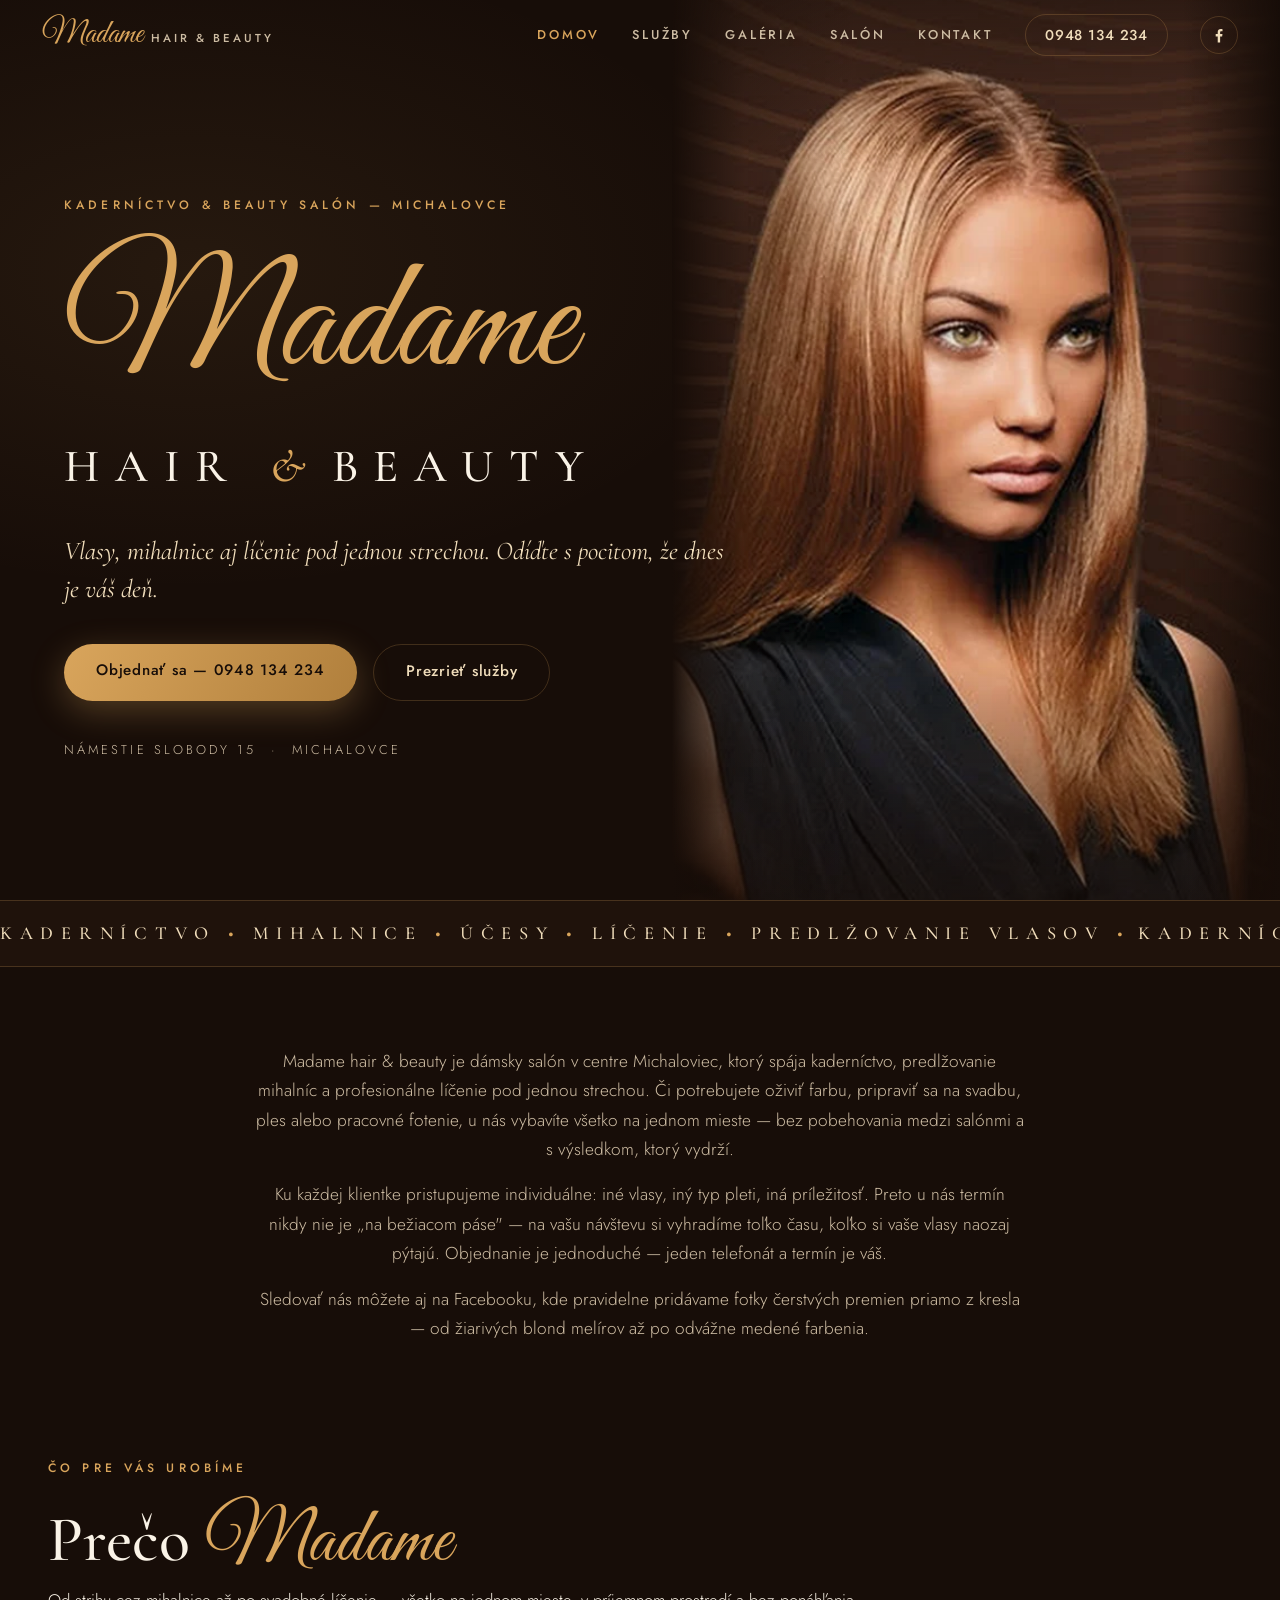
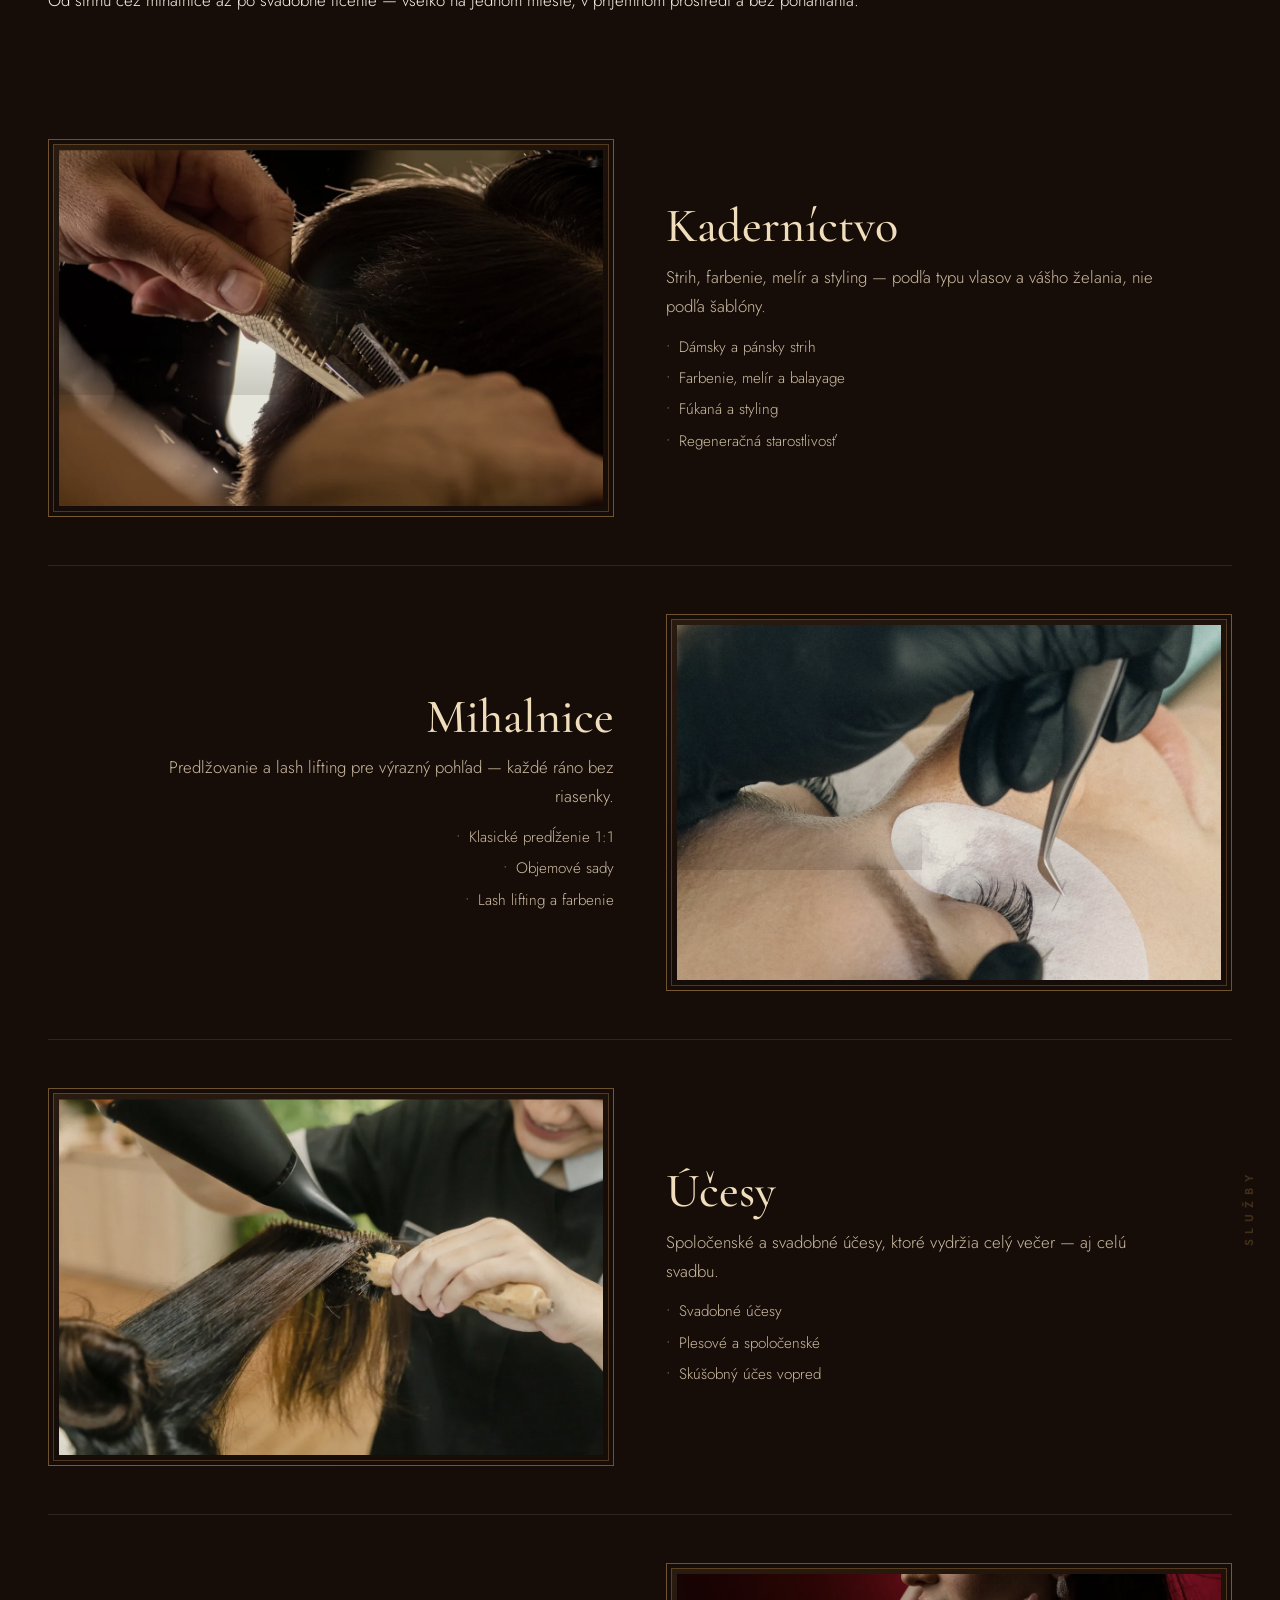
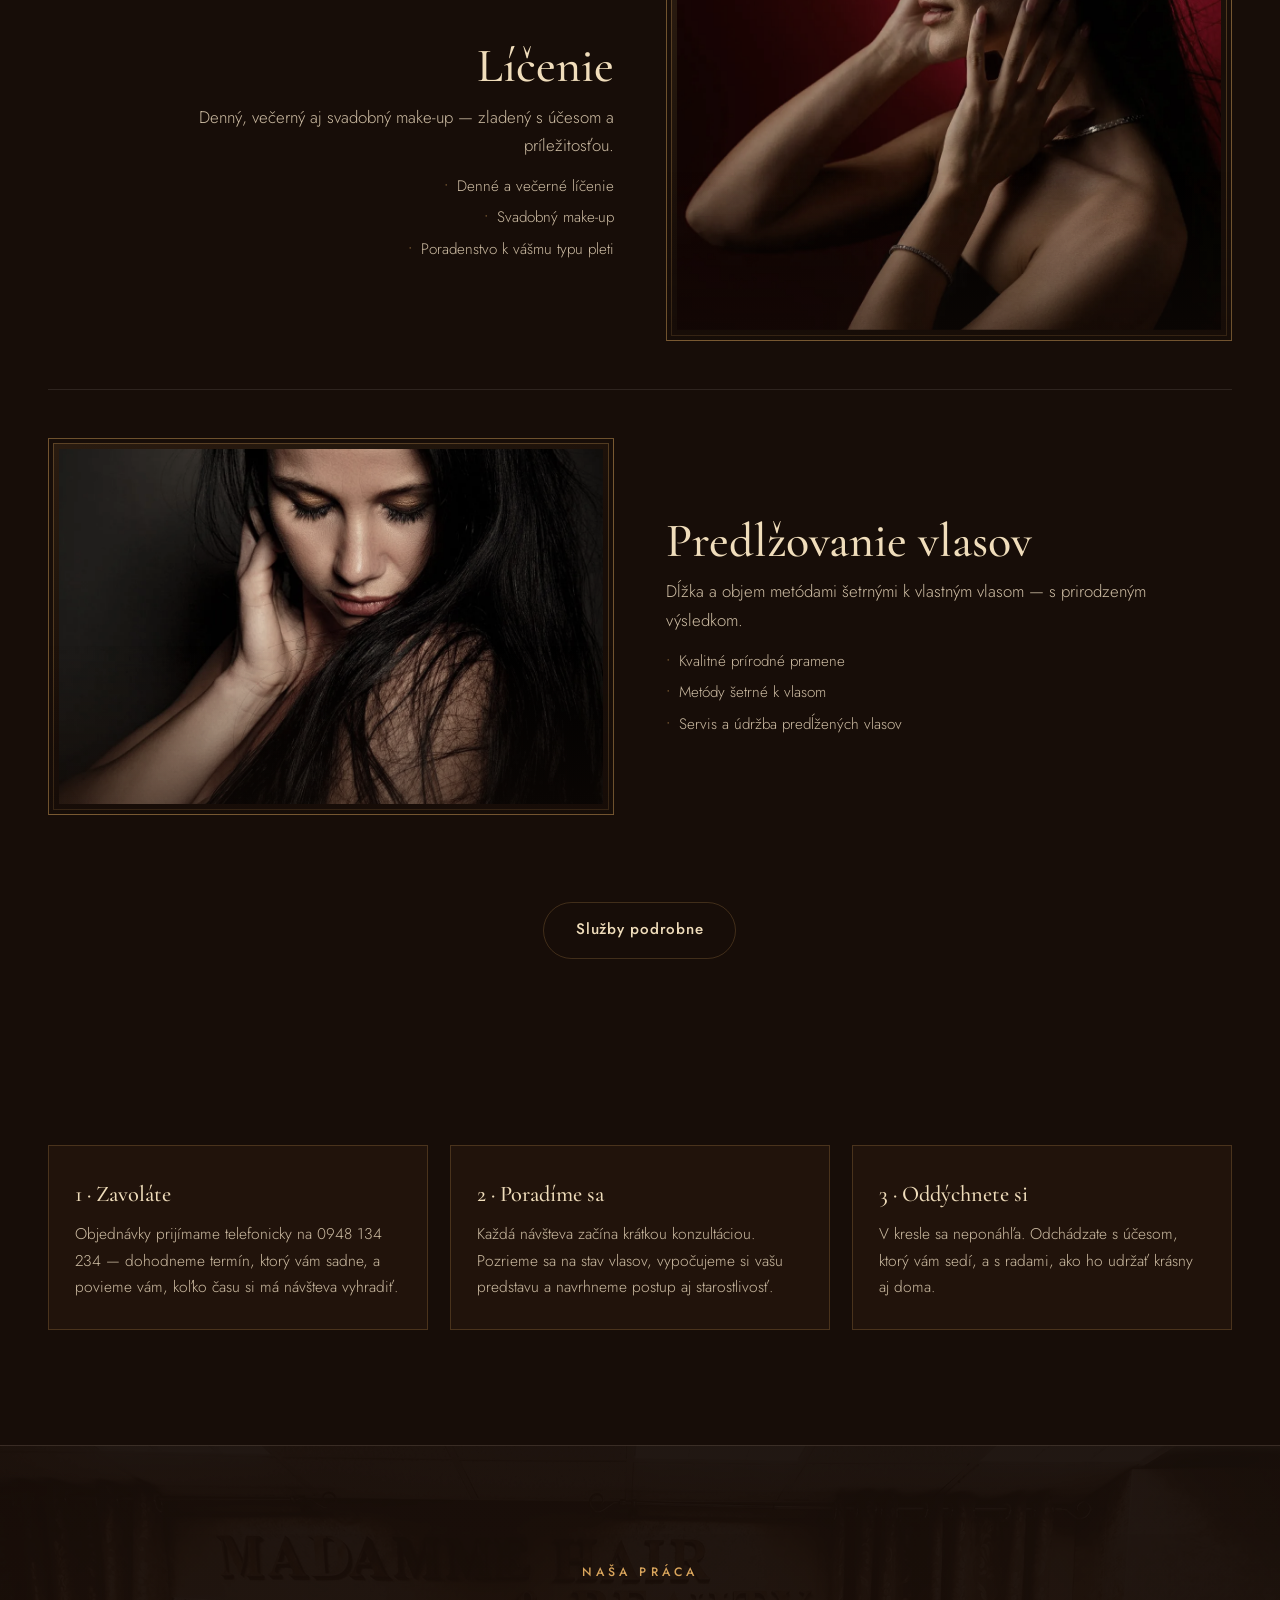
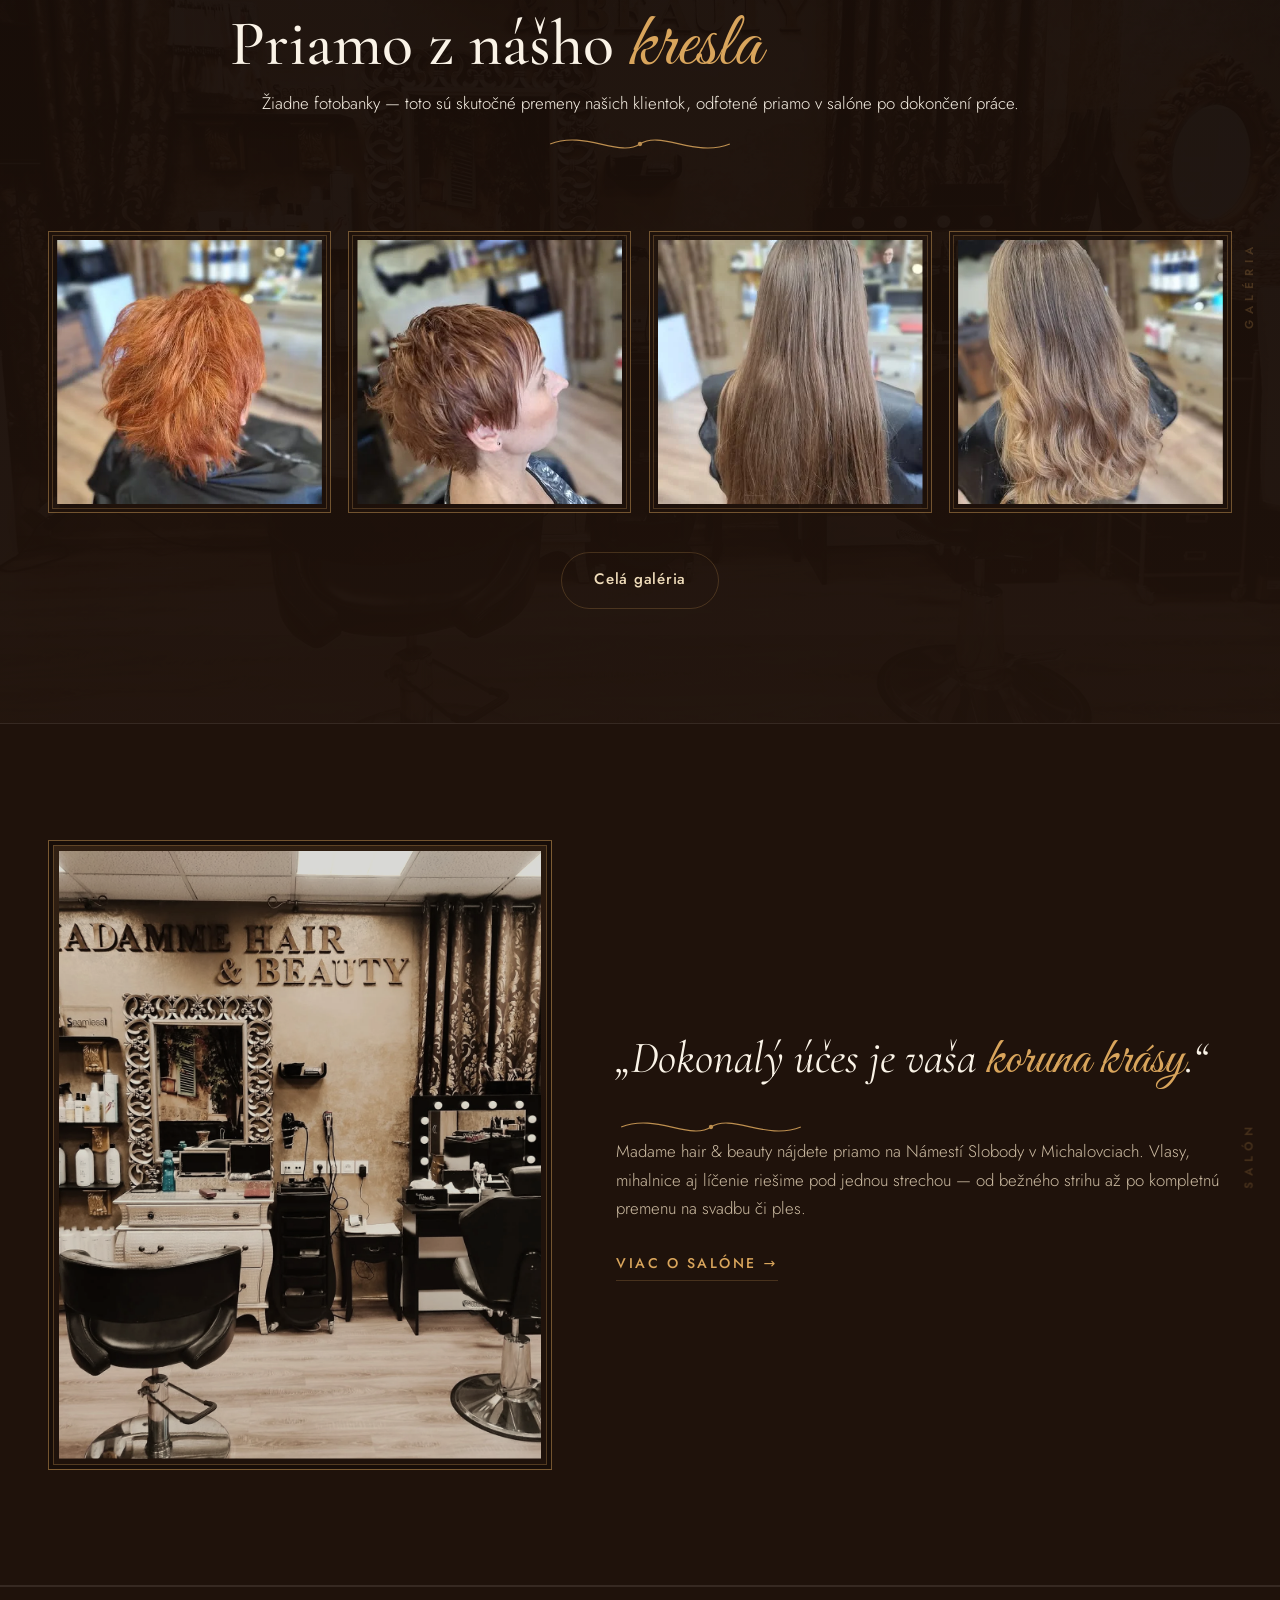
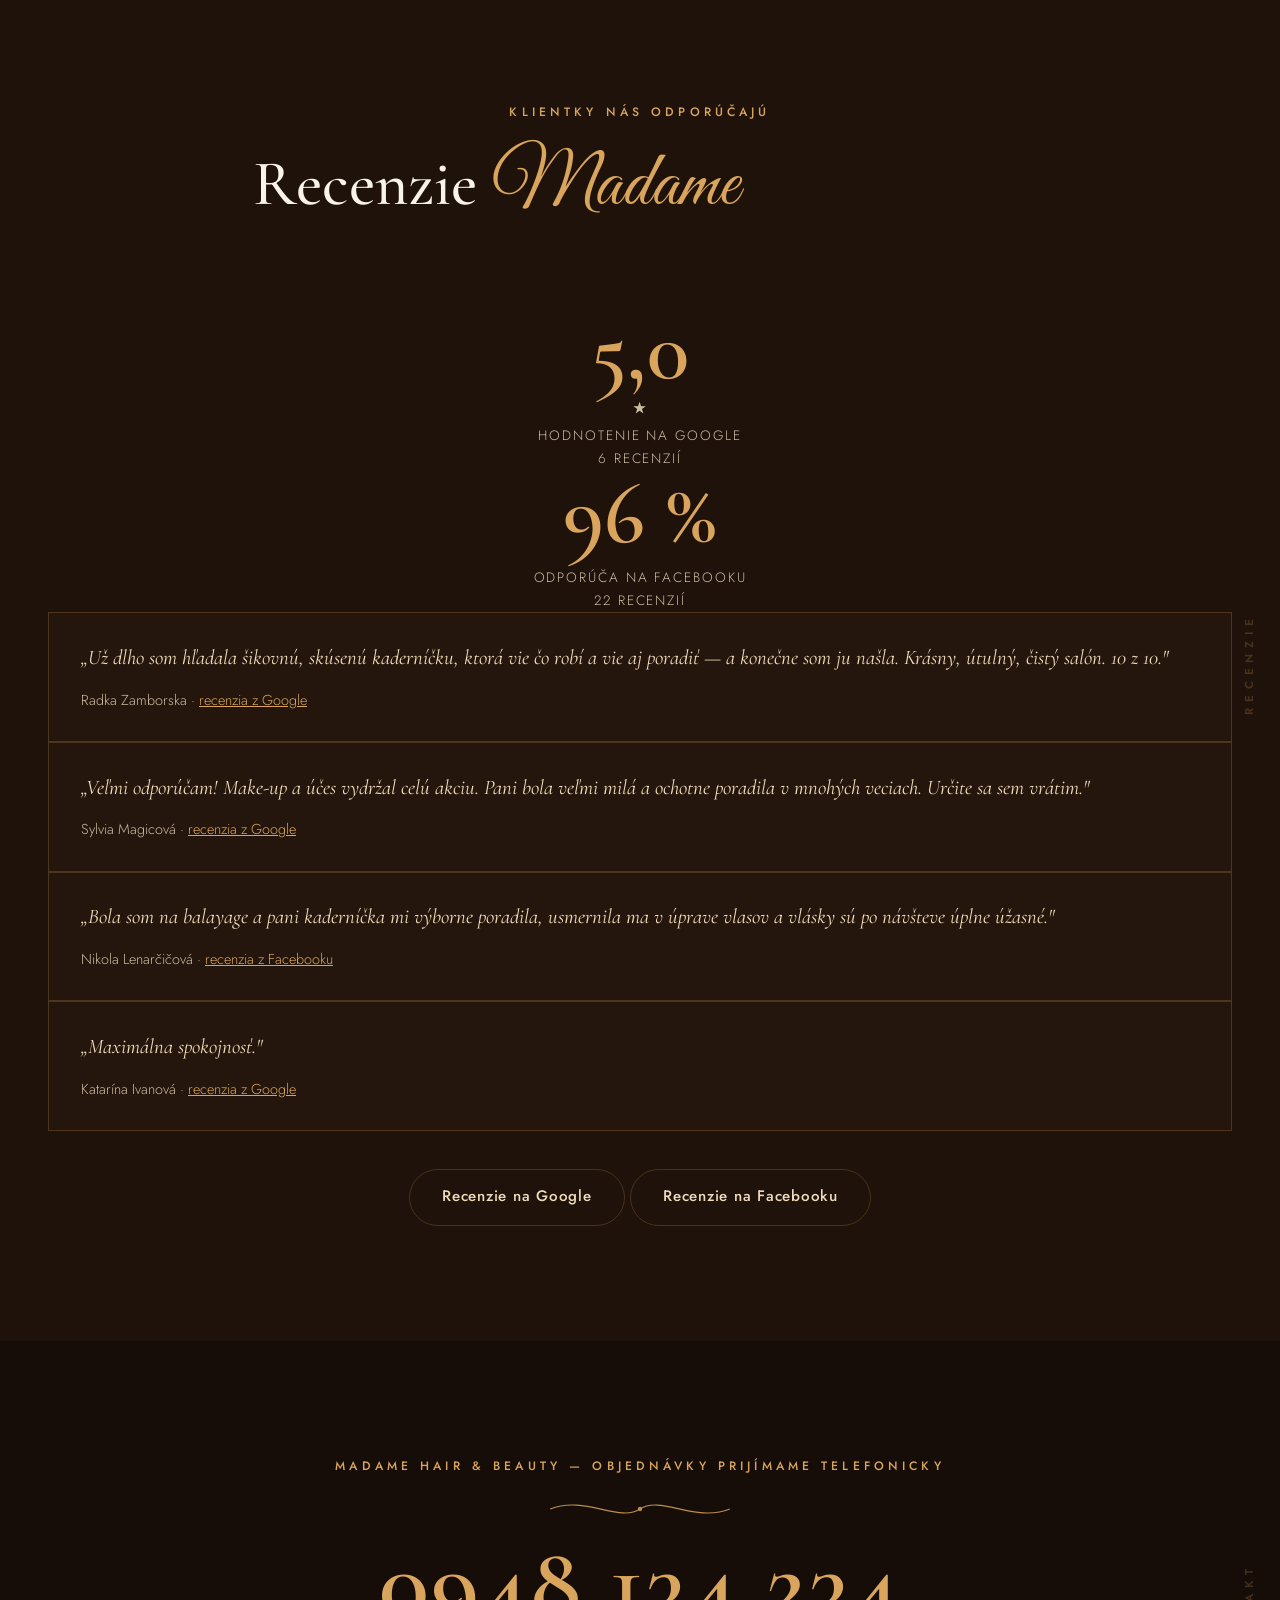
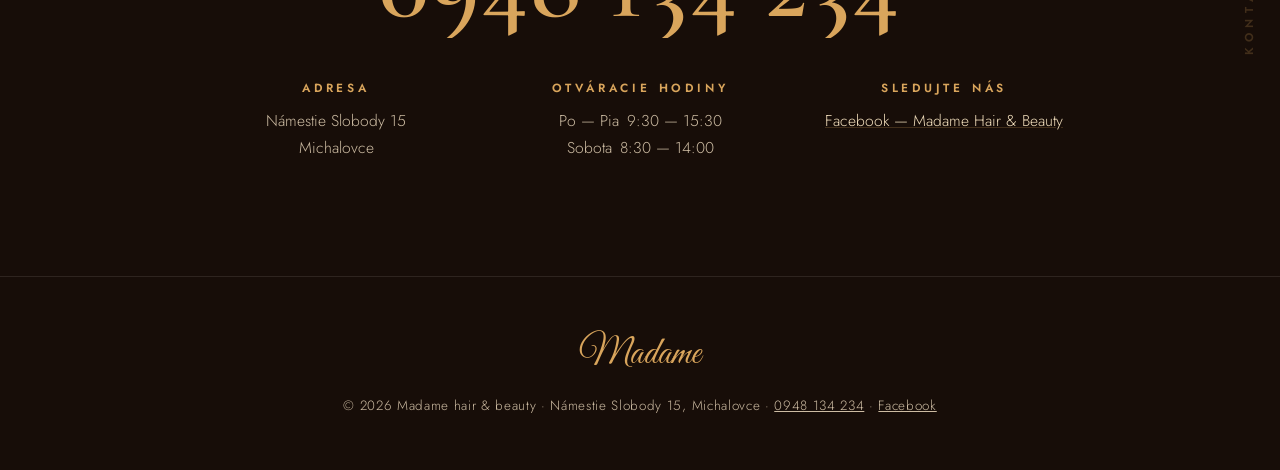
==== index.html @ 6b14a763 "v21: reálne hodiny z GBP (Po-Pia 9:30-15:30, So 8:30-14), Google recenzie 5,0★/6 + 4 citácie, geo+ha" ====
<!DOCTYPE html>
<html lang="sk">
<head>
<meta charset="UTF-8">
<meta name="viewport" content="width=device-width, initial-scale=1.0">
<title>Kaderníctvo Michalovce — Madame hair &amp; beauty | Námestie Slobody 15</title>
<meta name="description" content="Kaderníctvo Michalovce — Madame hair & beauty. Strih, farbenie, mihalnice, účesy, líčenie a predlžovanie vlasov v centre Michaloviec. Objednajte sa na 0948 134 234.">
<meta name="robots" content="index, follow">
<meta name="theme-color" content="#170d08">
<script>
window.dataLayer = window.dataLayer || [];
function gtag(){dataLayer.push(arguments);}
gtag('consent', 'default', {
  ad_storage: 'denied', ad_user_data: 'denied', ad_personalization: 'denied',
  analytics_storage: 'denied', functionality_storage: 'denied',
  personalization_storage: 'denied', security_storage: 'granted', wait_for_update: 500
});
</script>
<script>(function(w,d,s,l,i){w[l]=w[l]||[];w[l].push({'gtm.start':
new Date().getTime(),event:'gtm.js'});var f=d.getElementsByTagName(s)[0],
j=d.createElement(s),dl=l!='dataLayer'?'&l='+l:'';j.async=true;j.src=
'https://www.googletagmanager.com/gtm.js?id='+i+dl;f.parentNode.insertBefore(j,f);
})(window,document,'script','dataLayer','GTM-NZXLTB38');</script>
<link rel="canonical" href="https://kadernictvomichalovce.sk/">
<link rel="icon" type="image/svg+xml" href="favicon.svg">
<link rel="apple-touch-icon" sizes="180x180" href="apple-touch-icon.png">

<meta property="og:type" content="website">
<meta property="og:locale" content="sk_SK">
<meta property="og:site_name" content="Madame hair &amp; beauty">
<meta property="og:title" content="Kaderníctvo Michalovce — Madame hair &amp; beauty | Námestie Slobody 15">
<meta property="og:description" content="Kaderníctvo Michalovce — Madame hair & beauty. Strih, farbenie, mihalnice, účesy, líčenie a predlžovanie vlasov v centre Michaloviec. Objednajte sa na 0948 134 234.">
<meta property="og:url" content="https://kadernictvomichalovce.sk/">
<meta property="og:image" content="https://kadernictvomichalovce.sk/images/vizitka-zena.webp">
<meta name="twitter:card" content="summary_large_image">

<script type="application/ld+json">
{
  "@context": "https://schema.org",
  "@type": "HairSalon",
  "name": "Madame hair & beauty",
  "description": "Kaderníctvo, mihalnice, účesy, líčenie a predlžovanie vlasov v Michalovciach.",
  "url": "https://kadernictvomichalovce.sk/",
  "telephone": "+421948134234",
  "image": "https://kadernictvomichalovce.sk/images/vizitka-zena.webp",
  "address": {
    "@type": "PostalAddress",
    "streetAddress": "Námestie Slobody 15",
    "postalCode": "071 01",
    "addressLocality": "Michalovce",
    "addressCountry": "SK"
  },
  "openingHoursSpecification": [
    { "@type": "OpeningHoursSpecification", "dayOfWeek": ["Monday","Tuesday","Wednesday","Thursday","Friday"], "opens": "09:30", "closes": "15:30" },
    { "@type": "OpeningHoursSpecification", "dayOfWeek": "Saturday", "opens": "08:30", "closes": "14:00" }
  ],
  "geo": { "@type": "GeoCoordinates", "latitude": 48.7553612, "longitude": 21.9120866 },
  "hasMap": "https://maps.google.com/?q=Kadernictvo+Madame+hair%26beauty,+N%C3%A1mestie+slobody+15,+Michalovce",
  "sameAs": ["https://www.facebook.com/profile.php?id=100063642699656"],
  "aggregateRating": {
    "@type": "AggregateRating",
    "ratingValue": "5.0",
    "bestRating": "5",
    "ratingCount": "6"
  },
  "priceRange": "€€"
}
</script>

<link rel="preload" href="fonts/great-vibes-v21-latin_latin-ext-regular.woff2" as="font" type="font/woff2" crossorigin>
<link rel="preload" href="fonts/cormorant-garamond-v21-latin_latin-ext-500.woff2" as="font" type="font/woff2" crossorigin>
<link rel="stylesheet" href="css/style.css?v=21">
</head>
<body>
<header class="site-head" id="top">
  <a class="brand" href="index.html" id="brand" aria-label="Madame hair &amp; beauty — domov">
    <span class="brand-script">Madame</span>
    <span class="brand-sub">hair &amp; beauty</span>
  </a>
  <nav class="site-nav" id="mainnav" aria-label="Hlavná navigácia">
    <a href="index.html" class="is-active">Domov</a>
    <a href="sluzby.html">Služby</a>
    <a href="galeria.html">Galéria</a>
    <a href="salon.html">Salón</a>
    <a href="kontakt.html">Kontakt</a>
  </nav>
  <a class="head-cta magnetic" href="tel:+421948134234">0948 134 234</a>
  <a class="head-fb magnetic" href="https://www.facebook.com/profile.php?id=100063642699656" target="_blank" rel="noopener" aria-label="Facebook — Madame Hair &amp; Beauty"><svg viewBox="0 0 24 24" aria-hidden="true"><path d="M13.5 22v-8h2.7l.4-3.2h-3.1V8.7c0-.9.3-1.6 1.7-1.6h1.5V4.2C16.4 4.1 15.4 4 14.3 4c-2.4 0-4 1.4-4 4.1v2.7H7.6V14h2.7v8Z"/></svg></a>
  <button class="nav-toggle" aria-label="Menu" aria-expanded="false" aria-controls="mainnav"><span></span><span></span><span></span></button>
</header>

<main>

  <section class="hero">
    <div class="hero-copy">
      <p class="byline rv">Kaderníctvo &amp; beauty salón — Michalovce</p>
      <h1 class="rv">
        <span class="sr-only">Kaderníctvo Michalovce — </span>
        <span class="hero-script shimmer">Madame</span>
        <span class="hero-serif">hair <em>&amp;</em> beauty</span>
      </h1>
      <p class="hero-hook rv">Vlasy, mihalnice aj líčenie pod jednou strechou.
      Odíďte s pocitom, že dnes je váš deň.</p>
      <div class="hero-actions rv">
        <a class="btn btn-gold magnetic" href="tel:+421948134234">Objednať sa — 0948 134 234</a>
        <a class="btn btn-ghost magnetic" href="#sluzby">Prezrieť služby</a>
      </div>
      <p class="hero-byline rv">Námestie Slobody 15 &nbsp;·&nbsp; Michalovce</p>
    </div>
    <figure class="hero-photo curtain">
      <img src="images/vizitka-zena.webp" alt="Modelka s dokonalým účesom z vizitky salónu — Madame hair &amp; beauty, kaderníctvo Michalovce" width="540" height="1123" fetchpriority="high">
      <span class="photo-shine" aria-hidden="true"></span>
    </figure>
  </section>

  <div class="ribbon" aria-hidden="true">
    <div class="ribbon-track">
      <span>kaderníctvo <i>•</i> mihalnice <i>•</i> účesy <i>•</i> líčenie <i>•</i> predlžovanie vlasov <i>•</i> </span><span>kaderníctvo <i>•</i> mihalnice <i>•</i> účesy <i>•</i> líčenie <i>•</i> predlžovanie vlasov <i>•</i> </span>
    </div>
  </div>


  <section class="intro-band">
    <div class="intro-inner rv">
      <p>Madame hair &amp; beauty je dámsky salón v centre Michaloviec, ktorý spája kaderníctvo,
      predlžovanie mihalníc a profesionálne líčenie pod jednou strechou. Či potrebujete oživiť
      farbu, pripraviť sa na svadbu, ples alebo pracovné fotenie, u nás vybavíte všetko na jednom
      mieste — bez pobehovania medzi salónmi a s výsledkom, ktorý vydrží.</p>
      <p>Ku každej klientke pristupujeme individuálne: iné vlasy, iný typ pleti, iná príležitosť.
      Preto u nás termín nikdy nie je „na bežiacom páse" — na vašu návštevu si vyhradíme
      toľko času, koľko si vaše vlasy naozaj pýtajú. Objednanie je jednoduché — jeden telefonát
      a termín je váš.</p>
      <p>Sledovať nás môžete aj na Facebooku, kde pravidelne pridávame fotky čerstvých premien
      priamo z kresla — od žiarivých blond melírov až po odvážne medené farbenia.</p>
    </div>
  </section>

  <section class="services" id="sluzby">
    <span class="side-label" aria-hidden="true">Služby</span>

    <header class="sec-head rv">
      <p class="byline">Čo pre vás urobíme</p>
      <h2>Prečo <em>Madame</em></h2>
      <p class="sec-lead">Od strihu cez mihalnice až po svadobné líčenie — všetko na jednom
      mieste, v príjemnom prostredí a bez ponáhľania.</p>
    </header>


    <article class="svc rv">
      <figure class="svc-photo curtain">
        <img src="images/kadernictvo.webp" alt="Kaderníčka strihá vlasy hrebeňom a nožnicami — kaderníctvo Michalovce" loading="lazy" width="1200" height="800">
        <span class="photo-shine" aria-hidden="true"></span>
      </figure>
      <div class="svc-copy">
        <h3 id="kadernictvo"><a href="tel:+421948134234">Kaderníctvo</a></h3>
        <p>Strih, farbenie, melír a styling — podľa typu vlasov a vášho želania,
        nie podľa šablóny.</p>
        <ul class="svc-list"><li>Dámsky a pánsky strih</li><li>Farbenie, melír a balayage</li><li>Fúkaná a styling</li><li>Regeneračná starostlivosť</li></ul>
      </div>
    </article>

    <article class="svc svc-flip rv">
      <figure class="svc-photo curtain">
        <img src="images/mihalnice.webp" alt="Aplikácia predĺžených mihalníc pinzetou v beauty salóne" loading="lazy" width="1200" height="800">
        <span class="photo-shine" aria-hidden="true"></span>
      </figure>
      <div class="svc-copy">
        <h3 id="mihalnice"><a href="tel:+421948134234">Mihalnice</a></h3>
        <p>Predlžovanie a lash lifting pre výrazný pohľad —
        každé ráno bez riasenky.</p>
        <ul class="svc-list"><li>Klasické predĺženie 1:1</li><li>Objemové sady</li><li>Lash lifting a farbenie</li></ul>
      </div>
    </article>

    <article class="svc rv">
      <figure class="svc-photo curtain">
        <img src="images/ucesy.webp" alt="Fúkanie a styling dlhých vlasov kefou — spoločenské účesy" loading="lazy" width="1200" height="800">
        <span class="photo-shine" aria-hidden="true"></span>
      </figure>
      <div class="svc-copy">
        <h3 id="ucesy"><a href="tel:+421948134234">Účesy</a></h3>
        <p>Spoločenské a svadobné účesy, ktoré vydržia celý večer —
        aj celú svadbu.</p>
        <ul class="svc-list"><li>Svadobné účesy</li><li>Plesové a spoločenské</li><li>Skúšobný účes vopred</li></ul>
      </div>
    </article>

    <article class="svc svc-flip rv">
      <figure class="svc-photo curtain">
        <img src="images/licenie.webp" alt="Profil ženy s profesionálnym make-upom v dramatickom svetle" loading="lazy" width="1200" height="800">
        <span class="photo-shine" aria-hidden="true"></span>
      </figure>
      <div class="svc-copy">
        <h3 id="licenie"><a href="tel:+421948134234">Líčenie</a></h3>
        <p>Denný, večerný aj svadobný make-up — zladený s účesom
        a príležitosťou.</p>
        <ul class="svc-list"><li>Denné a večerné líčenie</li><li>Svadobný make-up</li><li>Poradenstvo k vášmu typu pleti</li></ul>
      </div>
    </article>

    <article class="svc rv">
      <figure class="svc-photo curtain">
        <img src="images/predlzovanie.webp" alt="Žena s dlhými hustými tmavými vlasmi — predlžovanie vlasov" loading="lazy" width="1200" height="800">
        <span class="photo-shine" aria-hidden="true"></span>
      </figure>
      <div class="svc-copy">
        <h3 id="predlzovanie"><a href="tel:+421948134234">Predlžovanie vlasov</a></h3>
        <p>Dĺžka a objem metódami šetrnými k vlastným vlasom —
        s prirodzeným výsledkom.</p>
        <ul class="svc-list"><li>Kvalitné prírodné pramene</li><li>Metódy šetrné k vlasom</li><li>Servis a údržba predĺžených vlasov</li></ul>
      </div>
    </article>
    <p class="more-wrap rv"><a class="btn btn-ghost magnetic" href="sluzby.html">Služby podrobne</a></p>
  </section>


  <section class="services" id="priebeh" style="padding-top:0">
    <div class="value-grid">
      <div class="value-card rv">
        <h3>1 · Zavoláte</h3>
        <p>Objednávky prijímame telefonicky na 0948 134 234 — dohodneme termín,
        ktorý vám sadne, a povieme vám, koľko času si má návšteva vyhradiť.</p>
      </div>
      <div class="value-card rv">
        <h3>2 · Poradíme sa</h3>
        <p>Každá návšteva začína krátkou konzultáciou. Pozrieme sa na stav vlasov,
        vypočujeme si vašu predstavu a navrhneme postup aj starostlivosť.</p>
      </div>
      <div class="value-card rv">
        <h3>3 · Oddýchnete si</h3>
        <p>V kresle sa neponáhľa. Odchádzate s účesom, ktorý vám sedí,
        a s radami, ako ho udržať krásny aj doma.</p>
      </div>
    </div>
  </section>

  <section class="galeria" id="galeria">
    <span class="side-label" aria-hidden="true">Galéria</span>
    <header class="sec-head rv">
      <p class="byline">Naša práca</p>
      <h2>Priamo z nášho <em>kresla</em></h2>
      <p class="sec-lead">Žiadne fotobanky — toto sú skutočné premeny našich klientok,
      odfotené priamo v salóne po dokončení práce.</p>
      <svg class="flourish flourish--center" viewBox="0 0 220 20" aria-hidden="true"><path d="M6 10 C 46 -6, 86 26, 110 10 C 134 -6, 174 26, 214 10"/><circle cx="110" cy="10" r="2.5"/></svg>
    </header>
    <div class="gal-grid">
      <figure class="gal-item curtain rv" data-cat="farbenie"><img src="images/galeria/g1.webp" alt="Výrazné medené farbenie dlhých vlasov — salón Madame, Michalovce" loading="lazy" width="414" height="414"><span class="photo-shine" aria-hidden="true"></span></figure>
      <figure class="gal-item curtain rv" data-cat="strihy"><img src="images/galeria/g2.webp" alt="Krátky pixie strih s medeným tónom — salón Madame, Michalovce" loading="lazy" width="414" height="414"><span class="photo-shine" aria-hidden="true"></span></figure>
      <figure class="gal-item curtain rv" data-cat="starostlivost"><img src="images/galeria/g3.webp" alt="Dlhé zdravé vlasy po regeneračnej starostlivosti — salón Madame, Michalovce" loading="lazy" width="414" height="414"><span class="photo-shine" aria-hidden="true"></span></figure>
      <figure class="gal-item curtain rv" data-cat="farbenie"><img src="images/galeria/g4.webp" alt="Blond balayage s prirodzenými vlnami — salón Madame, Michalovce" loading="lazy" width="414" height="414"><span class="photo-shine" aria-hidden="true"></span></figure>
    </div>
    <p class="more-wrap rv"><a class="btn btn-ghost magnetic" href="galeria.html">Celá galéria</a></p>
  </section>

  <section class="about" id="salon">
    <span class="side-label" aria-hidden="true">Salón</span>
    <div class="about-grid">
      <figure class="about-photo curtain rv">
        <img src="images/salon-real.webp" alt="Interiér salónu Madame hair &amp; beauty v Michalovciach — zlaté zrkadlá a damaskové závesy" loading="lazy" width="2048" height="1532">
        <span class="photo-shine" aria-hidden="true"></span>
      </figure>
      <div class="about-copy rv">
        <p class="quote">„Dokonalý účes je vaša <span class="q-script">koruna krásy</span>.“</p>
        <svg class="flourish" viewBox="0 0 220 20" aria-hidden="true"><path d="M6 10 C 46 -6, 86 26, 110 10 C 134 -6, 174 26, 214 10"/><circle cx="110" cy="10" r="2.5"/></svg>
        <p>Madame hair &amp; beauty nájdete priamo na Námestí Slobody v Michalovciach.
        Vlasy, mihalnice aj líčenie riešime pod jednou strechou — od bežného strihu
        až po kompletnú premenu na svadbu či ples.</p>
        
        <a class="fb-link magnetic" href="salon.html">Viac o salóne →</a>
      </div>
    </div>
  </section>


  <section class="reviews" id="recenzie">
    <span class="side-label" aria-hidden="true">Recenzie</span>
    <header class="sec-head rv">
      <p class="byline">Klientky nás odporúčajú</p>
      <h2>Recenzie <em>Madame</em></h2>
    </header>
    <div class="reviews-stats rv">
      <div class="review-stat">
        <strong>5,0 <span class="star">★</span></strong>
        <span>hodnotenie na Google<br>6 recenzií</span>
      </div>
      <div class="review-stat">
        <strong>96&nbsp;%</strong>
        <span>odporúča na Facebooku<br>22 recenzií</span>
      </div>
    </div>
    <div class="reviews-cards">
      <blockquote class="review-card rv">
        <p>„Už dlho som hľadala šikovnú, skúsenú kaderníčku, ktorá vie čo robí a vie aj poradiť —
        a konečne som ju našla. Krásny, útulný, čistý salón. 10 z 10."</p>
        <footer>Radka Zamborska · <a href="https://maps.google.com/?q=Kadernictvo+Madame+hair%26beauty,+N%C3%A1mestie+slobody+15,+Michalovce" target="_blank" rel="noopener">recenzia z Google</a></footer>
      </blockquote>
      <blockquote class="review-card rv">
        <p>„Veľmi odporúčam! Make-up a účes vydržal celú akciu. Pani bola veľmi milá
        a ochotne poradila v mnohých veciach. Určite sa sem vrátim."</p>
        <footer>Sylvia Magicová · <a href="https://maps.google.com/?q=Kadernictvo+Madame+hair%26beauty,+N%C3%A1mestie+slobody+15,+Michalovce" target="_blank" rel="noopener">recenzia z Google</a></footer>
      </blockquote>
      <blockquote class="review-card rv">
        <p>„Bola som na balayage a pani kaderníčka mi výborne poradila, usmernila ma
        v úprave vlasov a vlásky sú po návšteve úplne úžasné."</p>
        <footer>Nikola Lenarčičová · <a href="https://www.facebook.com/profile.php?id=100063642699656" target="_blank" rel="noopener">recenzia z Facebooku</a></footer>
      </blockquote>
      <blockquote class="review-card rv">
        <p>„Maximálna spokojnosť."</p>
        <footer>Katarína Ivanová · <a href="https://maps.google.com/?q=Kadernictvo+Madame+hair%26beauty,+N%C3%A1mestie+slobody+15,+Michalovce" target="_blank" rel="noopener">recenzia z Google</a></footer>
      </blockquote>
    </div>
    <p class="more-wrap rv"><a class="btn btn-ghost magnetic" href="https://maps.google.com/?q=Kadernictvo+Madame+hair%26beauty,+N%C3%A1mestie+slobody+15,+Michalovce" target="_blank" rel="noopener">Recenzie na Google</a>
    <a class="btn btn-ghost magnetic" href="https://www.facebook.com/profile.php?id=100063642699656" target="_blank" rel="noopener">Recenzie na Facebooku</a></p>
  </section>

  <section class="contact" id="kontakt" itemscope itemtype="https://schema.org/HairSalon">
    <span class="side-label" aria-hidden="true">Kontakt</span>
    <div class="contact-inner">
      <p class="byline rv"><span itemprop="name">Madame hair &amp; beauty</span> — objednávky prijímame telefonicky</p>
      <svg class="flourish flourish--center" viewBox="0 0 220 20" aria-hidden="true"><path d="M6 10 C 46 -6, 86 26, 110 10 C 134 -6, 174 26, 214 10"/><circle cx="110" cy="10" r="2.5"/></svg>
      <a class="tel-huge shimmer rv" href="tel:+421948134234" itemprop="telephone">0948 134 234</a>
      <div class="contact-meta rv">
        <div>
          <h3>Adresa</h3>
          <p itemprop="address" itemscope itemtype="https://schema.org/PostalAddress"><span itemprop="streetAddress">Námestie Slobody 15</span><br><span itemprop="addressLocality">Michalovce</span></p>
        </div>
        <div>
          <h3>Otváracie hodiny</h3>
          <p>Po — Pia&ensp;9:30 — 15:30<br>Sobota&ensp;8:30 — 14:00</p>
        </div>
        <div>
          <h3>Sledujte nás</h3>
          <p><a href="https://www.facebook.com/profile.php?id=100063642699656" rel="noopener" target="_blank">Facebook — Madame Hair &amp; Beauty</a></p>
        </div>
      </div>
    </div>
  </section>

</main>

<footer class="site-foot">
  <span class="foot-script">Madame</span>
  <p>© 2026 Madame hair &amp; beauty · Námestie Slobody 15, Michalovce · <a href="tel:+421948134234">0948 134 234</a> · <a href="https://www.facebook.com/profile.php?id=100063642699656" target="_blank" rel="noopener">Facebook</a></p>
</footer>

<a class="sticky-cta magnetic" href="tel:+421948134234" aria-label="Objednať sa telefonicky">Objednať sa</a>

<script src="js/main.js?v=21"></script>
</body>
</html>
---- css/style.css ----
/* ============================================================
   Madame hair & beauty — kadernictvomichalovce.sk
   Koncept „fashion editoriál" — espresso + zlato z vizitky
   Fonty self-host (GDPR), žiadne externé requesty
   ============================================================ */

/* ---------- fonty ---------- */

@font-face { font-family: "Great Vibes"; font-style: normal; font-weight: 400; font-display: swap;
  src: url("../fonts/great-vibes-v21-latin_latin-ext-regular.woff2") format("woff2"); }

@font-face { font-family: "Cormorant Garamond"; font-style: normal; font-weight: 400; font-display: swap;
  src: url("../fonts/cormorant-garamond-v21-latin_latin-ext-regular.woff2") format("woff2"); }
@font-face { font-family: "Cormorant Garamond"; font-style: normal; font-weight: 500; font-display: swap;
  src: url("../fonts/cormorant-garamond-v21-latin_latin-ext-500.woff2") format("woff2"); }
@font-face { font-family: "Cormorant Garamond"; font-style: normal; font-weight: 600; font-display: swap;
  src: url("../fonts/cormorant-garamond-v21-latin_latin-ext-600.woff2") format("woff2"); }
@font-face { font-family: "Cormorant Garamond"; font-style: italic; font-weight: 400; font-display: swap;
  src: url("../fonts/cormorant-garamond-v21-latin_latin-ext-italic.woff2") format("woff2"); }
@font-face { font-family: "Cormorant Garamond"; font-style: italic; font-weight: 500; font-display: swap;
  src: url("../fonts/cormorant-garamond-v21-latin_latin-ext-500italic.woff2") format("woff2"); }

@font-face { font-family: "Jost"; font-style: normal; font-weight: 300; font-display: swap;
  src: url("../fonts/jost-v20-latin_latin-ext-300.woff2") format("woff2"); }
@font-face { font-family: "Jost"; font-style: normal; font-weight: 400; font-display: swap;
  src: url("../fonts/jost-v20-latin_latin-ext-regular.woff2") format("woff2"); }
@font-face { font-family: "Jost"; font-style: normal; font-weight: 500; font-display: swap;
  src: url("../fonts/jost-v20-latin_latin-ext-500.woff2") format("woff2"); }
@font-face { font-family: "Jost"; font-style: normal; font-weight: 600; font-display: swap;
  src: url("../fonts/jost-v20-latin_latin-ext-600.woff2") format("woff2"); }

/* ---------- tokeny ---------- */

:root {
  --noir: #170d08;
  --noir-2: #1f120b;
  --surface: #2a1a10;
  --gold: #d9a55c;
  --gold-deep: #b07f3c;
  --champagne: #f0ddbb;
  --cream: #faf3e7;
  --cream-dim: #cdbCA3;
  --line: rgba(217, 165, 92, 0.22);
  --line-soft: rgba(250, 243, 231, 0.1);

  --script: "Great Vibes", cursive;
  --serif: "Cormorant Garamond", Georgia, serif;
  --sans: "Jost", system-ui, sans-serif;

  --wrap: 1200px;
  --ease-lux: cubic-bezier(0.22, 0.61, 0.36, 1);
}

* { margin: 0; padding: 0; box-sizing: border-box; }

html { scroll-behavior: smooth; }

body {
  background: var(--noir);
  color: var(--cream);
  font-family: var(--sans);
  font-weight: 300;
  font-size: 1.05rem;
  line-height: 1.7;
  -webkit-font-smoothing: antialiased;
  overflow-x: hidden;
}

/* damaskový vzor po celej stránke — ako brokátové závesy a tapeta salónu */
body::before {
  content: "";
  position: fixed;
  inset: 0;
  z-index: 0;
  pointer-events: none;
  opacity: 0.045;
  background: url("data:image/svg+xml,%3Csvg xmlns='http://www.w3.org/2000/svg' width='96' height='96' viewBox='0 0 96 96'%3E%3Cg fill='none' stroke='%23d9a55c' stroke-width='1'%3E%3Cpath d='M48 10c7 12 7 17 0 30c-7-13-7-18 0-30z'/%3E%3Cpath d='M48 56c7 12 7 17 0 30c-7-13-7-18 0-30z'/%3E%3Cpath d='M10 48c12-7 17-7 30 0c-13 7-18 7-30 0z'/%3E%3Cpath d='M56 48c12-7 17-7 30 0c-13 7-18 7-30 0z'/%3E%3Ccircle cx='48' cy='48' r='3'/%3E%3Cpath d='M0 0c8 2 14 8 16 16M96 0c-8 2-14 8-16 16M0 96c8-2 14-8 16-16M96 96c-8-2-14-8-16-16'/%3E%3C/g%3E%3C/svg%3E") repeat;
  background-size: 96px 96px;
}

main, .site-foot { position: relative; z-index: 1; }

img { display: block; max-width: 100%; height: auto; }

a { color: inherit; }

.sr-only {
  position: absolute;
  width: 1px; height: 1px;
  overflow: hidden;
  clip: rect(0 0 0 0);
  white-space: nowrap;
}

:focus-visible { outline: 2px solid var(--gold); outline-offset: 3px; border-radius: 3px; }

::selection { background: var(--gold); color: var(--noir); }

/* ---------- hlavička ---------- */

.site-head {
  position: fixed;
  inset: 0 0 auto 0;
  z-index: 60;
  display: flex;
  align-items: center;
  gap: 2rem;
  padding: 0.85rem clamp(1.1rem, 4vw, 2.6rem);
  transition: background 0.4s var(--ease-lux), box-shadow 0.4s var(--ease-lux);
}

.site-head.is-solid {
  background: rgba(23, 13, 8, 0.9);
  backdrop-filter: blur(18px) saturate(1.3);
  -webkit-backdrop-filter: blur(18px) saturate(1.3);
  box-shadow: 0 1px 0 var(--line);
}

.brand { display: flex; align-items: baseline; gap: 0.55rem; text-decoration: none; }

.brand-script { font-family: var(--script); font-size: 2rem; color: var(--gold); line-height: 1; }

.brand-sub {
  font-size: 0.72rem;
  font-weight: 500;
  letter-spacing: 0.26em;
  text-transform: uppercase;
  color: var(--cream-dim);
}

.site-nav { margin-left: auto; display: flex; gap: 2rem; }

.site-nav a {
  text-decoration: none;
  font-size: 0.8rem;
  font-weight: 500;
  letter-spacing: 0.22em;
  text-transform: uppercase;
  color: var(--cream-dim);
  transition: color 0.25s;
}

.site-nav a:hover { color: var(--gold); }

.site-nav a.is-active { color: var(--gold); }

/* ---------- page-head podstránok ---------- */

.page-head {
  padding: 8.5rem clamp(1.25rem, 5vw, 3rem) 2.8rem;
  text-align: center;
  background:
    radial-gradient(ellipse 70% 80% at 50% -10%, rgba(217, 165, 92, 0.1), transparent 65%),
    var(--noir);
  border-bottom: 1px solid var(--line-soft);
}

.page-head h1 {
  font-family: var(--serif);
  font-weight: 500;
  font-size: clamp(2.6rem, 6vw, 4.2rem);
  letter-spacing: 0.04em;
  color: var(--champagne);
}

.page-head h1 em {
  font-family: var(--script);
  font-style: normal;
  font-weight: 400;
  font-size: 1.2em;
  color: var(--gold);
}

.page-head .flourish { margin-top: 0.6rem; }

/* ---------- index rozcestník služieb ---------- */

.svc-index { max-width: var(--wrap); margin: 0 auto; display: grid; }

.svc-index a {
  display: flex;
  justify-content: space-between;
  align-items: baseline;
  gap: 1rem;
  flex-wrap: wrap;
  text-decoration: none;
  padding: 1.25rem 0.2rem;
  border-top: 1px solid var(--line-soft);
  transition: padding-left 0.3s var(--ease-lux);
}

.svc-index a:last-child { border-bottom: 1px solid var(--line-soft); }

.svc-index span {
  font-family: var(--serif);
  font-weight: 500;
  font-size: clamp(1.7rem, 3.5vw, 2.5rem);
  line-height: 1.1;
  color: var(--champagne);
  transition: color 0.3s;
}

.svc-index em {
  font-style: normal;
  font-size: 0.82rem;
  letter-spacing: 0.2em;
  text-transform: uppercase;
  color: var(--cream-dim);
}

.svc-index a:hover { padding-left: 1rem; }
.svc-index a:hover span { color: var(--gold); }

.more-wrap { max-width: var(--wrap); margin: 2.4rem auto 0; text-align: center; }

.head-cta {
  white-space: nowrap;
  text-decoration: none;
  font-weight: 500;
  font-size: 0.9rem;
  letter-spacing: 0.06em;
  color: var(--champagne);
  border: 1px solid var(--line);
  padding: 0.5rem 1.2rem;
  border-radius: 999px;
  transition: border-color 0.3s, color 0.3s, background 0.3s;
}

.head-cta:hover { border-color: var(--gold); color: var(--noir); background: var(--gold); }

.head-fb {
  display: inline-flex;
  align-items: center;
  justify-content: center;
  width: 38px;
  height: 38px;
  border: 1px solid var(--line);
  border-radius: 50%;
  color: var(--champagne);
  transition: background 0.3s, color 0.3s, border-color 0.3s;
}

.head-fb svg { width: 18px; height: 18px; fill: currentColor; }

.head-fb:hover { background: var(--gold); color: var(--noir); border-color: var(--gold); }

.nav-toggle {
  display: none;
  width: 40px;
  height: 40px;
  flex: 0 0 auto;
  border: 1px solid var(--line);
  border-radius: 50%;
  background: none;
  cursor: pointer;
  padding: 0;
}

.nav-toggle span {
  display: block;
  width: 15px;
  height: 1.5px;
  margin: 3.5px auto;
  background: var(--gold);
  transition: transform 0.3s var(--ease-lux), opacity 0.3s;
}

.nav-toggle.is-open span:nth-child(1) { transform: translateY(5px) rotate(45deg); }
.nav-toggle.is-open span:nth-child(2) { opacity: 0; }
.nav-toggle.is-open span:nth-child(3) { transform: translateY(-5px) rotate(-45deg); }

/* ---------- hero — editorial split ---------- */

.hero {
  position: relative;
  min-height: 100svh;
  display: grid;
  grid-template-columns: 1.05fr 0.95fr;
  align-items: center;
  background:
    radial-gradient(ellipse 70% 55% at 15% 30%, rgba(217, 165, 92, 0.08), transparent 65%),
    var(--noir);
}

.hero-copy {
  position: relative;
  z-index: 2;
  padding: 7.5rem clamp(1.25rem, 5vw, 4rem) 4rem;
  margin-right: clamp(-14rem, -12vw, -3rem); /* script pretečie cez hranu fotky */
}

.byline {
  font-size: 0.76rem;
  font-weight: 500;
  letter-spacing: 0.34em;
  text-transform: uppercase;
  color: var(--gold);
  margin-bottom: 1.4rem;
}

.hero h1 { display: grid; gap: 0; }

.hero-script {
  font-family: var(--script);
  font-weight: 400;
  font-size: clamp(4.6rem, 13vw, 10rem);
  line-height: 1.1;
  /* švihy Great Vibes presahujú box — background-clip:text mimo boxu nemaľuje,
     preto padding rozširuje maľovanú plochu a margin drží pôvodný layout */
  padding: 0.1em 0.18em 0.12em 0.16em;
  margin: -0.1em -0.18em -0.12em -0.16em;
}

.hero-serif {
  font-family: var(--serif);
  font-weight: 500;
  font-size: clamp(1.7rem, 4vw, 2.9rem);
  letter-spacing: 0.34em;
  text-transform: uppercase;
  color: var(--cream);
  margin-top: 0.8rem;
}

.hero-serif em { font-style: italic; color: var(--gold); letter-spacing: 0; }

.hero-hook {
  font-family: var(--serif);
  font-style: italic;
  font-size: clamp(1.25rem, 2.4vw, 1.6rem);
  color: var(--champagne);
  max-width: 26em;
  margin-top: 1.6rem;
  line-height: 1.5;
}

.hero-actions { display: flex; flex-wrap: wrap; gap: 1rem; margin-top: 2.2rem; }

.btn {
  display: inline-block;
  text-decoration: none;
  font-weight: 500;
  font-size: 0.95rem;
  letter-spacing: 0.05em;
  padding: 0.9rem 2rem;
  border-radius: 999px;
  transition: transform 0.3s var(--ease-lux), box-shadow 0.3s, background 0.3s, color 0.3s, border-color 0.3s;
  will-change: transform;
}

.btn-gold {
  background: linear-gradient(120deg, var(--gold), var(--gold-deep));
  color: var(--noir);
  box-shadow: 0 10px 34px rgba(217, 165, 92, 0.3);
}

.btn-gold:hover { box-shadow: 0 16px 48px rgba(217, 165, 92, 0.45); }

.btn-ghost { border: 1px solid var(--line); color: var(--champagne); }

.btn-ghost:hover { border-color: var(--gold); color: var(--gold); }

.hero-byline {
  margin-top: 2.4rem;
  font-size: 0.8rem;
  letter-spacing: 0.24em;
  text-transform: uppercase;
  color: var(--cream-dim);
}

.hero-photo {
  position: relative;
  z-index: 1;
  height: 100svh;
  overflow: hidden;
}

.hero-photo img {
  width: 100%;
  height: 100%;
  object-fit: cover;
  object-position: 28% 12%;
  /* grafika z vizitky klienta — bez dofarbovania */
  filter: brightness(0.96);
}

/* okraje výrezu vizitky zlievame do espressa stránky */
.hero-photo::after {
  content: "";
  position: absolute;
  inset: 0;
  background: linear-gradient(90deg, var(--noir) 0%, rgba(23, 13, 8, 0.3) 12%, rgba(23, 13, 8, 0) 30%),
              linear-gradient(270deg, var(--noir) 0%, rgba(23, 13, 8, 0) 16%),
              linear-gradient(0deg, rgba(23, 13, 8, 0.7) 0%, transparent 26%),
              linear-gradient(180deg, rgba(23, 13, 8, 0.55) 0%, transparent 18%);
}

/* ---------- shimmer — lesk vlasov (podpis č. 1) ---------- */

.shimmer { color: var(--gold); }

@supports ((-webkit-background-clip: text) or (background-clip: text)) {
.shimmer {
  background: linear-gradient(105deg,
    var(--gold) 0%, var(--gold) 38%,
    #ffe9c4 46%, #fff6e6 50%, #ffe9c4 54%,
    var(--gold) 62%, var(--gold) 100%);
  background-size: 260% 100%;
  background-position: 100% 0;
  -webkit-background-clip: text;
  background-clip: text;
  color: transparent;
  animation: shine 7s var(--ease-lux) infinite;
}
}

@keyframes shine {
  0%, 55% { background-position: 100% 0; }
  85%, 100% { background-position: 0% 0; }
}

.photo-shine {
  position: absolute;
  top: -12%;
  bottom: -12%;
  left: -30%;
  width: 34%;
  background: linear-gradient(100deg, transparent, rgba(255, 240, 214, 0.16), transparent);
  transform: skewX(-14deg) translateX(0);
  pointer-events: none;
}

.curtain.is-in .photo-shine { animation: sweep 1.6s var(--ease-lux) 0.45s 1 both; }

figure:hover .photo-shine { animation: sweep 1.2s var(--ease-lux) 1; }

@keyframes sweep {
  from { transform: skewX(-14deg) translateX(0); }
  to   { transform: skewX(-14deg) translateX(560%); }
}

/* ---------- curtain reveal fotiek (podpis č. 4) ---------- */

/* clip ide na vnútorný img — orezaná figure by mala pre IntersectionObserver
   nulovú plochu a reveal by sa nikdy nespustil */
html.js .curtain img {
  clip-path: inset(0 0 0 100%);
  transition: clip-path 1.2s var(--ease-lux);
}

html.js .curtain.is-in img { clip-path: inset(0 0 0 0); }

html.js .svc-flip .curtain img { clip-path: inset(0 100% 0 0); }
html.js .svc-flip .curtain.is-in img { clip-path: inset(0 0 0 0); }

/* ---------- marquee ribbon (podpis č. 2) ---------- */

.ribbon {
  overflow: hidden;
  border-top: 1px solid var(--line);
  border-bottom: 1px solid var(--line);
  background: var(--noir-2);
  padding: 1.05rem 0;
}

.ribbon-track {
  display: flex;
  width: max-content;
  animation: ribbon 30s linear infinite;
}

.ribbon-track span {
  white-space: nowrap;
  font-family: var(--serif);
  font-weight: 500;
  font-size: 1.15rem;
  letter-spacing: 0.42em;
  text-transform: uppercase;
  color: var(--champagne);
  padding-right: 0.42em;
}

.ribbon-track i { font-style: normal; color: var(--gold); }

@keyframes ribbon { to { transform: translateX(-50%); } }

/* ---------- vertikálne labely (podpis č. 3) ---------- */

section { position: relative; }

.side-label {
  position: absolute;
  top: 50%;
  right: clamp(0.4rem, 1.6vw, 1.6rem);
  transform: translateY(-50%) rotate(180deg);
  writing-mode: vertical-rl;
  font-size: 0.72rem;
  font-weight: 600;
  letter-spacing: 0.5em;
  text-transform: uppercase;
  color: var(--line);
  pointer-events: none;
}

/* ---------- služby — magazínové riadky ---------- */

.services { padding: clamp(4.5rem, 9vw, 7.5rem) clamp(1.25rem, 5vw, 3rem); }

.sec-head { max-width: var(--wrap); margin: 0 auto clamp(3rem, 6vw, 5rem); }

.sec-head h2 {
  font-family: var(--serif);
  font-weight: 500;
  font-size: clamp(2.3rem, 5.5vw, 4rem);
  line-height: 1.1;
  color: var(--cream);
  max-width: 14em;
}

.sec-head h2 em {
  font-family: var(--script);
  font-style: normal;
  font-weight: 400;
  font-size: 1.2em;
  color: var(--gold);
}

/* filigránová ozdoba pod nadpismi — barokový detail salónu */
.flourish {
  display: block;
  width: 190px;
  max-width: 60%;
  height: 20px;
  margin-top: 1rem;
  fill: none;
  stroke: var(--gold);
  stroke-width: 1.4;
  opacity: 0.85;
}

.flourish circle { fill: var(--gold); stroke: none; }

.flourish--center { margin-inline: auto; }

.svc {
  max-width: var(--wrap);
  margin: 0 auto;
  display: grid;
  grid-template-columns: 1fr 1fr;
  gap: clamp(1.5rem, 4vw, 4rem);
  align-items: center;
  padding: clamp(1.8rem, 4vw, 3rem) 0;
}

.svc + .svc { border-top: 1px solid var(--line-soft); }

.svc-flip .svc-photo { order: 2; }
.svc-flip .svc-copy { order: 1; text-align: right; }

/* zlatý ornamentálny rám — echo vyrezávaných zrkadiel salónu */
.svc-photo,
.about-photo {
  padding: 10px;
  border: 1px solid rgba(217, 165, 92, 0.45);
  box-shadow: inset 0 0 0 4px var(--noir), inset 0 0 0 5px rgba(217, 165, 92, 0.28);
  background: linear-gradient(160deg, rgba(217, 165, 92, 0.1), transparent 55%);
}

.svc-photo {
  position: relative;
  overflow: hidden;
  aspect-ratio: 3 / 2;
}

.svc-photo img {
  width: 100%;
  height: 100%;
  object-fit: cover;
  filter: sepia(0.22) saturate(0.92) brightness(0.9);
  transition: transform 0.9s var(--ease-lux), filter 0.9s var(--ease-lux);
}

.svc:hover .svc-photo img { transform: scale(1.06); filter: sepia(0.1) saturate(1.02) brightness(1); }

.svc-photo::after {
  content: "";
  position: absolute;
  inset: 0;
  background: linear-gradient(0deg, rgba(23, 13, 8, 0.45), transparent 45%);
  pointer-events: none;
}

.svc-copy h3 { margin-bottom: 0.7rem; }

.svc-copy h3 a {
  text-decoration: none;
  font-family: var(--serif);
  font-weight: 500;
  font-size: clamp(1.9rem, 4vw, 3rem);
  line-height: 1.05;
  color: var(--champagne);
  transition: color 0.3s;
}

.svc-copy h3 a:hover { color: var(--gold); }

.svc-copy p { color: var(--cream-dim); max-width: 30em; }

.svc-flip .svc-copy p { margin-left: auto; }

/* ---------- kategórie úkonov v službách ---------- */

.svc-list {
  margin-top: 0.9rem;
  list-style: none;
  display: grid;
  gap: 0.35rem;
  color: var(--cream-dim);
  font-size: 0.95rem;
}

.svc-list li::before { content: "•"; color: var(--gold); margin-right: 0.55em; }

/* ---------- galéria (reálne fotky salónu z FB) ---------- */

.galeria {
  position: relative;
  border-top: 1px solid var(--line-soft);
  padding: clamp(4.5rem, 9vw, 7.5rem) clamp(1.25rem, 5vw, 3rem);
  /* pozadie = interiér ich kaderníctva pod espresso závojom */
  background:
    linear-gradient(rgba(23, 13, 8, 0.955), rgba(31, 18, 11, 0.975)),
    url("../images/salon-real.webp") center 30% / cover no-repeat;
}

.gal-filter {
  display: flex;
  flex-wrap: wrap;
  justify-content: center;
  gap: 0.7rem;
  max-width: var(--wrap);
  margin: 0 auto 2.2rem;
}

.chip {
  font: 500 0.85rem/1 var(--sans);
  letter-spacing: 0.14em;
  text-transform: uppercase;
  color: var(--cream-dim);
  background: transparent;
  border: 1px solid var(--line);
  border-radius: 999px;
  padding: 0.6rem 1.3rem;
  cursor: pointer;
  transition: color 0.3s, border-color 0.3s, background 0.3s;
}

.chip:hover { color: var(--gold); border-color: var(--gold); }

.chip.is-active {
  color: var(--noir);
  background: linear-gradient(120deg, var(--gold), var(--gold-deep));
  border-color: transparent;
}

.gal-item.is-off { display: none; }

.galeria .sec-head { text-align: center; }

.galeria .flourish { margin-inline: auto; }

.gal-grid {
  max-width: var(--wrap);
  margin: 0 auto;
  display: flex;
  flex-wrap: wrap;
  justify-content: center;
  gap: 1.1rem;
}

.gal-item { width: calc(25% - 0.83rem); }

.gal-item {
  position: relative;
  overflow: hidden;
  aspect-ratio: 1;
  padding: 8px;
  border: 1px solid rgba(217, 165, 92, 0.45);
  box-shadow: inset 0 0 0 3px var(--noir-2), inset 0 0 0 4px rgba(217, 165, 92, 0.25);
}

.gal-item img {
  width: 100%;
  height: 100%;
  object-fit: cover;
  transition: transform 0.8s var(--ease-lux);
}

.gal-item:hover img { transform: scale(1.07); }

/* ---------- o salóne ---------- */

.about {
  background: var(--noir-2);
  border-top: 1px solid var(--line-soft);
  border-bottom: 1px solid var(--line-soft);
  padding: clamp(4.5rem, 9vw, 7.5rem) clamp(1.25rem, 5vw, 3rem);
}

.about-grid {
  max-width: var(--wrap);
  margin: 0 auto;
  display: grid;
  grid-template-columns: 0.9fr 1.1fr;
  gap: clamp(2rem, 5vw, 5rem);
  align-items: center;
}

.about-photo {
  position: relative;
  overflow: hidden;
  aspect-ratio: 4 / 5;
}

.about-photo img {
  width: 100%;
  height: 100%;
  object-fit: cover;
  filter: sepia(0.25) saturate(0.9) brightness(0.85);
}

.quote {
  font-family: var(--serif);
  font-style: italic;
  font-weight: 400;
  font-size: clamp(1.9rem, 4vw, 2.8rem);
  line-height: 1.3;
  color: var(--cream);
  margin-bottom: 1.4rem;
}

.q-script { font-family: var(--script); font-style: normal; font-size: 1.15em; color: var(--gold); }

.about-copy p + p { margin-top: 0.9rem; }
.about-copy > p:not(.quote) { color: var(--cream-dim); }

.fb-link {
  display: inline-flex;
  align-items: center;
  gap: 0.6rem;
  margin-top: 1.8rem;
  text-decoration: none;
  font-weight: 500;
  font-size: 0.88rem;
  letter-spacing: 0.18em;
  text-transform: uppercase;
  color: var(--gold);
  border-bottom: 1px solid var(--line);
  padding-bottom: 0.3rem;
  transition: color 0.3s, border-color 0.3s;
}

.fb-link:hover { color: var(--champagne); border-color: var(--champagne); }

.fb-link svg { width: 18px; height: 18px; fill: currentColor; }

/* ---------- hodnoty salónu (salon.html) ---------- */

.value-grid {
  max-width: var(--wrap);
  margin: clamp(2.5rem, 6vw, 4.5rem) auto 0;
  display: grid;
  grid-template-columns: repeat(3, 1fr);
  gap: 1.4rem;
}

.value-card {
  border: 1px solid var(--line);
  background: rgba(42, 26, 16, 0.55);
  padding: 1.8rem 1.6rem;
}

.value-card h3 {
  font-family: var(--serif);
  font-weight: 500;
  font-size: 1.4rem;
  color: var(--champagne);
  margin-bottom: 0.5rem;
}

.value-card p { color: var(--cream-dim); font-size: 0.97rem; }

@media (max-width: 900px) {
  .value-grid { grid-template-columns: 1fr; max-width: 520px; }
}

/* ---------- FAQ ---------- */

.faq { padding: clamp(4.5rem, 9vw, 7.5rem) clamp(1.25rem, 5vw, 3rem); }

.faq .sec-head { text-align: center; }
.faq .flourish { margin-inline: auto; }

.faq-list {
  max-width: 760px;
  margin: 0 auto;
  display: grid;
  gap: 0.9rem;
}

.faq-list details {
  border: 1px solid var(--line);
  background: rgba(42, 26, 16, 0.55);
  padding: 1.1rem 1.4rem;
  transition: border-color 0.3s;
}

.faq-list details[open] { border-color: rgba(217, 165, 92, 0.55); }

.faq-list summary {
  cursor: pointer;
  list-style: none;
  font-family: var(--serif);
  font-weight: 500;
  font-size: 1.25rem;
  color: var(--champagne);
  position: relative;
  padding-right: 2rem;
}

.faq-list summary::-webkit-details-marker { display: none; }

.faq-list summary::after {
  content: "+";
  position: absolute;
  right: 0.2rem;
  top: 50%;
  transform: translateY(-50%);
  color: var(--gold);
  font-family: var(--sans);
  font-weight: 300;
  font-size: 1.5rem;
  transition: transform 0.3s var(--ease-lux);
}

.faq-list details[open] summary::after { transform: translateY(-50%) rotate(45deg); }

.faq-list details p { margin-top: 0.7rem; color: var(--cream-dim); font-size: 0.98rem; }

/* ---------- kontakt ---------- */

.contact {
  padding: clamp(4.5rem, 9vw, 8rem) clamp(1.25rem, 5vw, 3rem);
  text-align: center;
}

.tel-huge {
  display: inline-block;
  text-decoration: none;
  font-family: var(--serif);
  font-weight: 600;
  font-size: clamp(3rem, 9vw, 6.5rem);
  line-height: 1.05;
  letter-spacing: 0.02em;
  margin: 0.6rem 0 2.5rem;
}

.contact-meta {
  max-width: 880px;
  margin: 0 auto;
  display: grid;
  grid-template-columns: repeat(3, 1fr);
  gap: 2rem;
  text-align: center;
}

.contact-meta h3 {
  font-size: 0.74rem;
  font-weight: 600;
  letter-spacing: 0.32em;
  text-transform: uppercase;
  color: var(--gold);
  margin-bottom: 0.6rem;
}

.contact-meta p { color: var(--cream-dim); font-size: 0.98rem; }

.contact-meta a { color: var(--champagne); text-decoration-color: var(--line); }
.contact-meta a:hover { color: var(--gold); }

/* ---------- footer ---------- */

.site-foot {
  border-top: 1px solid var(--line-soft);
  text-align: center;
  padding: 2.8rem 1.25rem 3.2rem;
}

.foot-script {
  font-family: var(--script);
  font-size: 2.4rem;
  color: var(--gold);
  display: block;
  margin-bottom: 0.5rem;
}

.site-foot p { font-size: 0.84rem; color: var(--cream-dim); letter-spacing: 0.05em; }

.site-foot a { color: inherit; }

/* ---------- sticky CTA ---------- */

.sticky-cta {
  position: fixed;
  right: clamp(1rem, 3vw, 2rem);
  bottom: clamp(1rem, 3vw, 2rem);
  z-index: 55;
  text-decoration: none;
  font-weight: 500;
  font-size: 0.92rem;
  letter-spacing: 0.06em;
  color: var(--noir);
  background: linear-gradient(120deg, var(--gold), var(--gold-deep));
  padding: 0.85rem 1.7rem;
  border-radius: 999px;
  box-shadow: 0 12px 36px rgba(217, 165, 92, 0.4);
  opacity: 0;
  transform: translateY(16px);
  pointer-events: none;
  transition: opacity 0.4s var(--ease-lux), transform 0.4s var(--ease-lux);
}

.sticky-cta.is-on { opacity: 1; transform: none; pointer-events: auto; }

/* ---------- trblietky za kurzorom ----------
   bodky = žiarovky hollywoodskeho zrkadla zo salónu,
   ✦ = záblesk zlatého rámu zrkadla */

.glint {
  position: fixed;
  z-index: 89;
  pointer-events: none;
  border-radius: 50%;
  background: radial-gradient(circle, rgba(255, 246, 230, 0.95), rgba(217, 165, 92, 0.5) 55%, transparent 72%);
  animation: glintFade var(--life, 0.9s) ease-out forwards;
}

.glint--star {
  background: none;
  border-radius: 0;
  color: var(--champagne);
  font-size: 14px;
  line-height: 1;
  text-shadow: 0 0 10px rgba(240, 221, 187, 1);
  animation: glintStar var(--life, 1.1s) ease-out forwards;
}

@keyframes glintFade {
  from { opacity: 0.8; transform: translate(0, 0) scale(1); }
  to   { opacity: 0; transform: translate(var(--gx, 0), var(--gy, 10px)) scale(0.25); }
}

@keyframes glintStar {
  0%   { opacity: 0; transform: rotate(-20deg) scale(0.4); }
  35%  { opacity: 1; }
  100% { opacity: 0; transform: rotate(70deg) scale(1.05) translate(var(--gx, 0), var(--gy, 8px)); }
}


/* ---------- easter egg: zlatý dážď cez celý displej ---------- */

.glint--rain,
.glint--rain.glint--star {
  z-index: 95;
  animation: glintRain var(--life, 1.8s) ease-in forwards;
}

@keyframes glintRain {
  0%   { opacity: 0; transform: translate(0, 0) rotate(0deg); }
  12%  { opacity: 0.95; }
  100% { opacity: 0; transform: translate(var(--drift, 0), var(--fall, 70vh)) rotate(160deg); }
}

/* ---------- reveal ---------- */

html.js .rv {
  opacity: 0;
  transform: translateY(26px);
  transition: opacity 0.9s var(--ease-lux), transform 0.9s var(--ease-lux);
  transition-delay: calc(var(--rvi, 0) * 0.09s);
}

html.js .rv.is-in { opacity: 1; transform: none; }

/* ---------- reduced motion ---------- */

@media (prefers-reduced-motion: reduce) {
  html { scroll-behavior: auto; }
  html.js .rv, html.js .curtain { opacity: 1; transform: none; transition: none; clip-path: none; }
  .ribbon-track { animation: none; }
  .shimmer { animation: none; background-position: 50% 0; }
  .photo-shine { display: none; }
  .cursor-ring { display: none; }
  .svc-photo img, .btn { transition: none; }
}

/* ---------- responzivita ---------- */

@media (max-width: 980px) {
  .hero { grid-template-columns: 1fr; min-height: auto; }
  .hero-copy { margin-right: 0; padding-top: 6.5rem; text-align: center; }
  .hero-hook { margin-inline: auto; }
  .hero-actions { justify-content: center; }
  .hero-photo { height: 60svh; order: -1; }
  .hero-photo img { object-position: 55% 26%; }
  .hero-photo::after {
    background: linear-gradient(0deg, var(--noir) 4%, rgba(23, 13, 8, 0.25) 45%, rgba(23, 13, 8, 0.4) 100%);
  }
  .hero-copy { padding-top: 1.5rem; }
  .svc, .svc-flip { grid-template-columns: 1fr; gap: 1.2rem; }
  .svc-flip .svc-photo { order: 0; }
  .svc-flip .svc-copy { order: 1; text-align: left; }
  .svc-flip .svc-copy p { margin-left: 0; }
  .gal-item { width: calc(50% - 0.55rem); }
  .about-grid { grid-template-columns: 1fr; }
  .about-photo { max-width: 480px; }
  .contact-meta { grid-template-columns: 1fr; gap: 1.6rem; }
  .side-label { display: none; }
}

@media (max-width: 700px) {
  .site-head { gap: 0.55rem; padding-block: 0.55rem; }
  .head-cta { margin-left: auto; padding: 0.4rem 0.9rem; font-size: 0.82rem; }
  .head-fb { width: 34px; height: 34px; }
  .nav-toggle { display: block; }
  .site-nav {
    position: absolute;
    top: 100%;
    left: 0;
    right: 0;
    margin: 0;
    display: none;
    flex-direction: column;
    gap: 0;
    background: rgba(23, 13, 8, 0.97);
    backdrop-filter: blur(16px);
    -webkit-backdrop-filter: blur(16px);
    border-bottom: 1px solid var(--line);
    padding: 0.5rem 0 0.9rem;
  }
  .site-nav.is-open { display: flex; }
  .site-nav a { padding: 0.8rem 1.6rem; font-size: 0.95rem; }
}

@media (max-width: 560px) {
  .brand-sub { display: none; }
  .hero-actions .btn { width: 100%; text-align: center; }
  .ribbon-track span { font-size: 0.95rem; }
  .byline { letter-spacing: 0.2em; font-size: 0.72rem; }
  .hero-serif { letter-spacing: 0.22em; }
}

/* ---------- úvodný textový pás (index) ---------- */

.intro-band { padding: clamp(3rem, 7vw, 5rem) clamp(1.25rem, 5vw, 3rem) 0; }

.intro-inner { max-width: 46em; margin: 0 auto; text-align: center; }

.intro-inner p { color: var(--cream-dim); font-size: 1.08rem; }

.intro-inner p + p { margin-top: 1rem; }

/* prázdna kategória galérie */
.gal-empty {
  max-width: 34em;
  margin: 2.5rem auto 0;
  text-align: center;
  color: var(--cream-dim);
}

.gal-empty a { color: var(--gold); }

/* ---------- recenzie ---------- */

.reviews {
  background: var(--noir-2);
  border-top: 1px solid var(--line-soft);
  padding: clamp(4.5rem, 9vw, 7.5rem) clamp(1.25rem, 5vw, 3rem);
}

.reviews .sec-head { text-align: center; }

.reviews-inner {
  max-width: 900px;
  margin: 0 auto;
  display: grid;
  grid-template-columns: auto 1fr;
  gap: clamp(1.5rem, 4vw, 3.5rem);
  align-items: center;
}

.review-stat { text-align: center; }

.review-stat strong {
  display: block;
  font-family: var(--serif);
  font-weight: 600;
  font-size: clamp(3.4rem, 8vw, 5.5rem);
  line-height: 1;
  color: var(--gold);
}

.review-stat span {
  display: block;
  margin-top: 0.5rem;
  font-size: 0.85rem;
  letter-spacing: 0.14em;
  text-transform: uppercase;
  color: var(--cream-dim);
}

.review-card {
  border: 1px solid var(--line);
  background: rgba(42, 26, 16, 0.55);
  padding: 1.8rem 2rem;
}

.review-card p {
  font-family: var(--serif);
  font-style: italic;
  font-size: 1.3rem;
  line-height: 1.5;
  color: var(--champagne);
}

.review-card footer {
  margin-top: 0.9rem;
  font-size: 0.9rem;
  color: var(--cream-dim);
}

.review-card footer a { color: var(--gold); }

@media (max-width: 700px) {
  .reviews-inner { grid-template-columns: 1fr; text-align: center; }
}
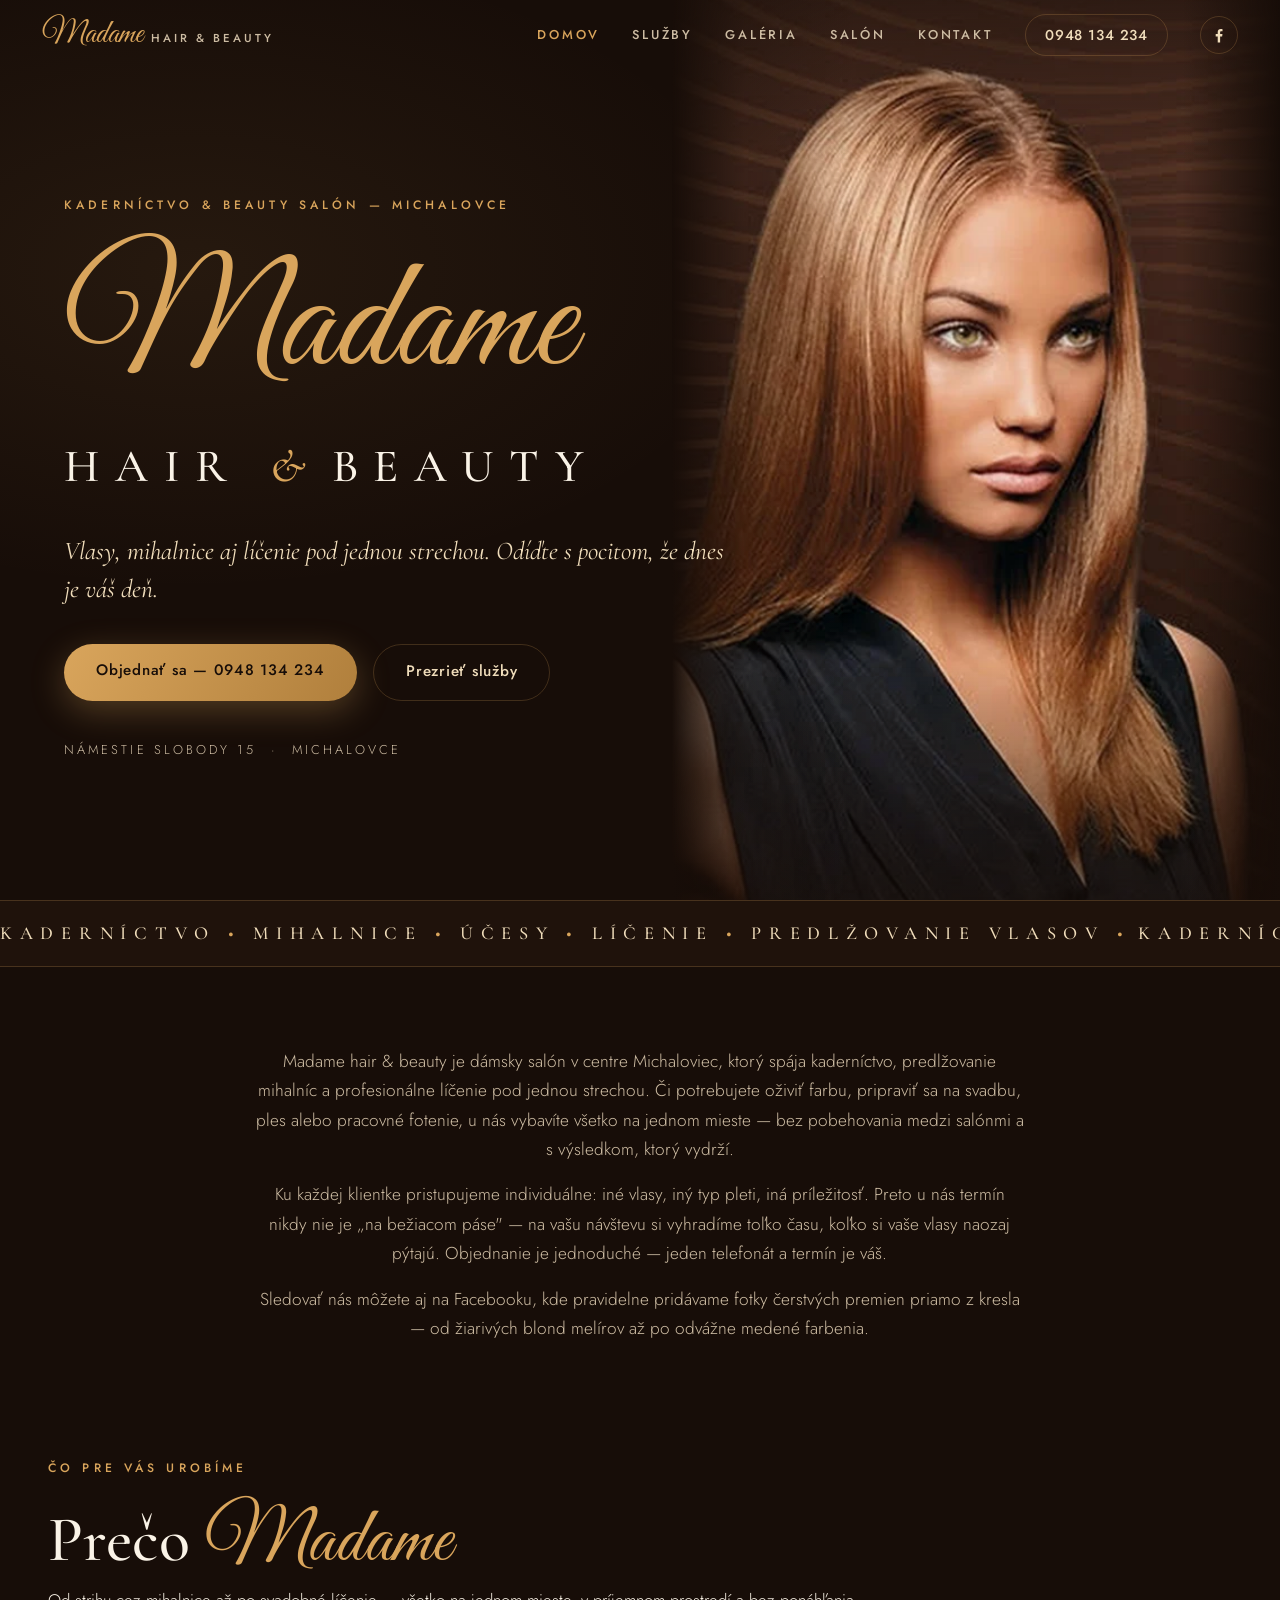
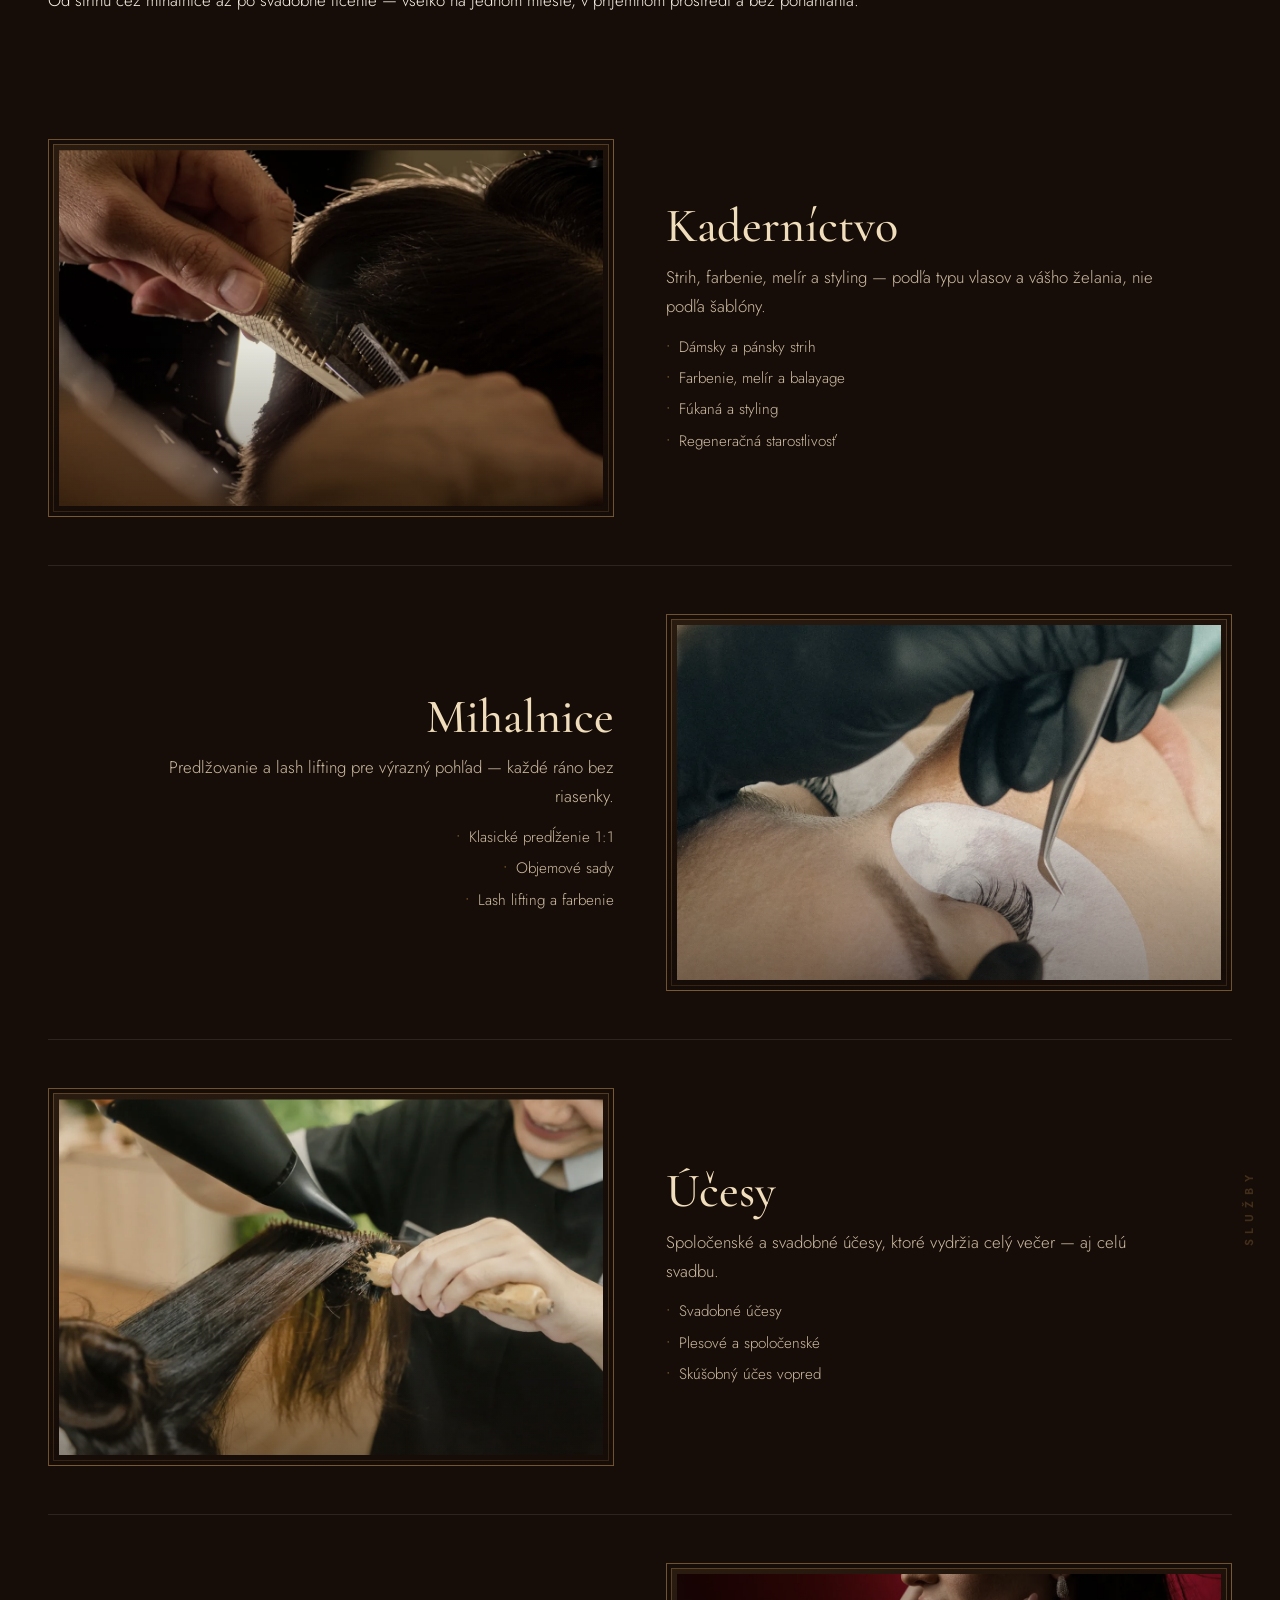
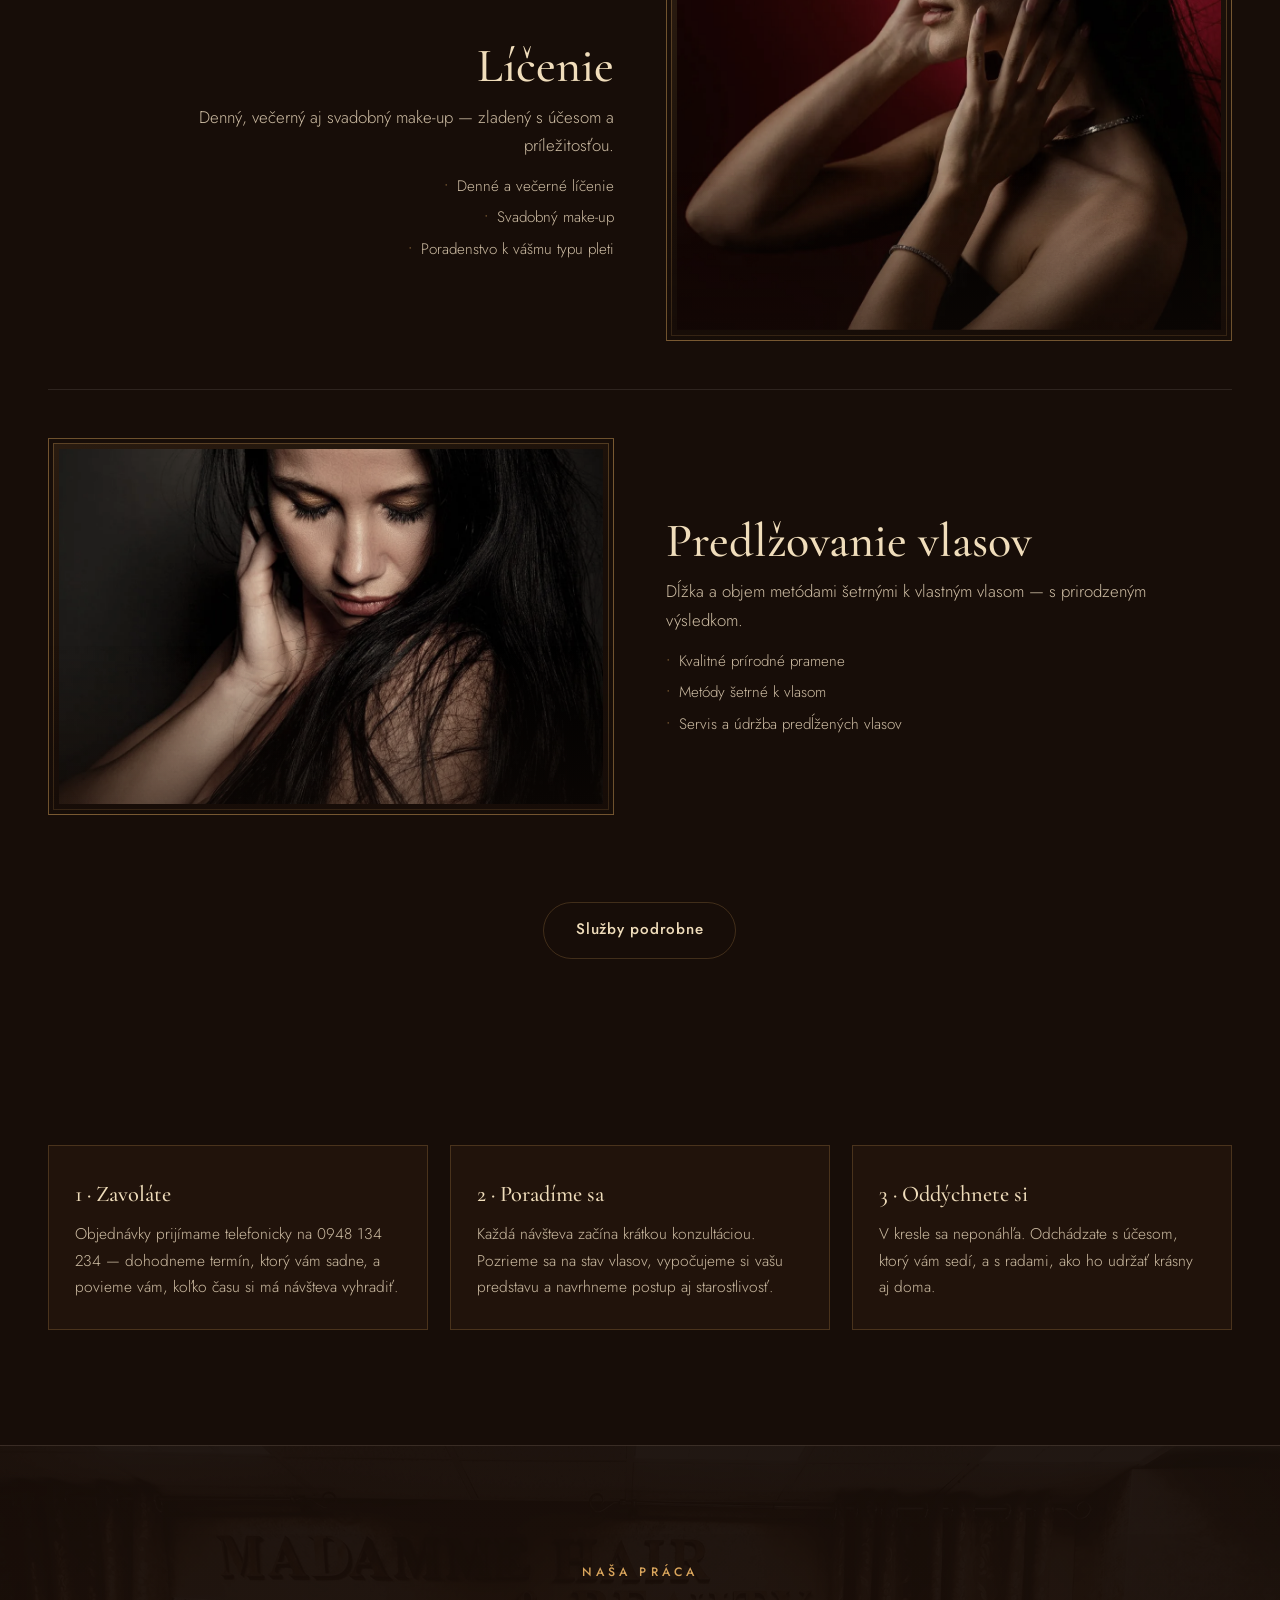
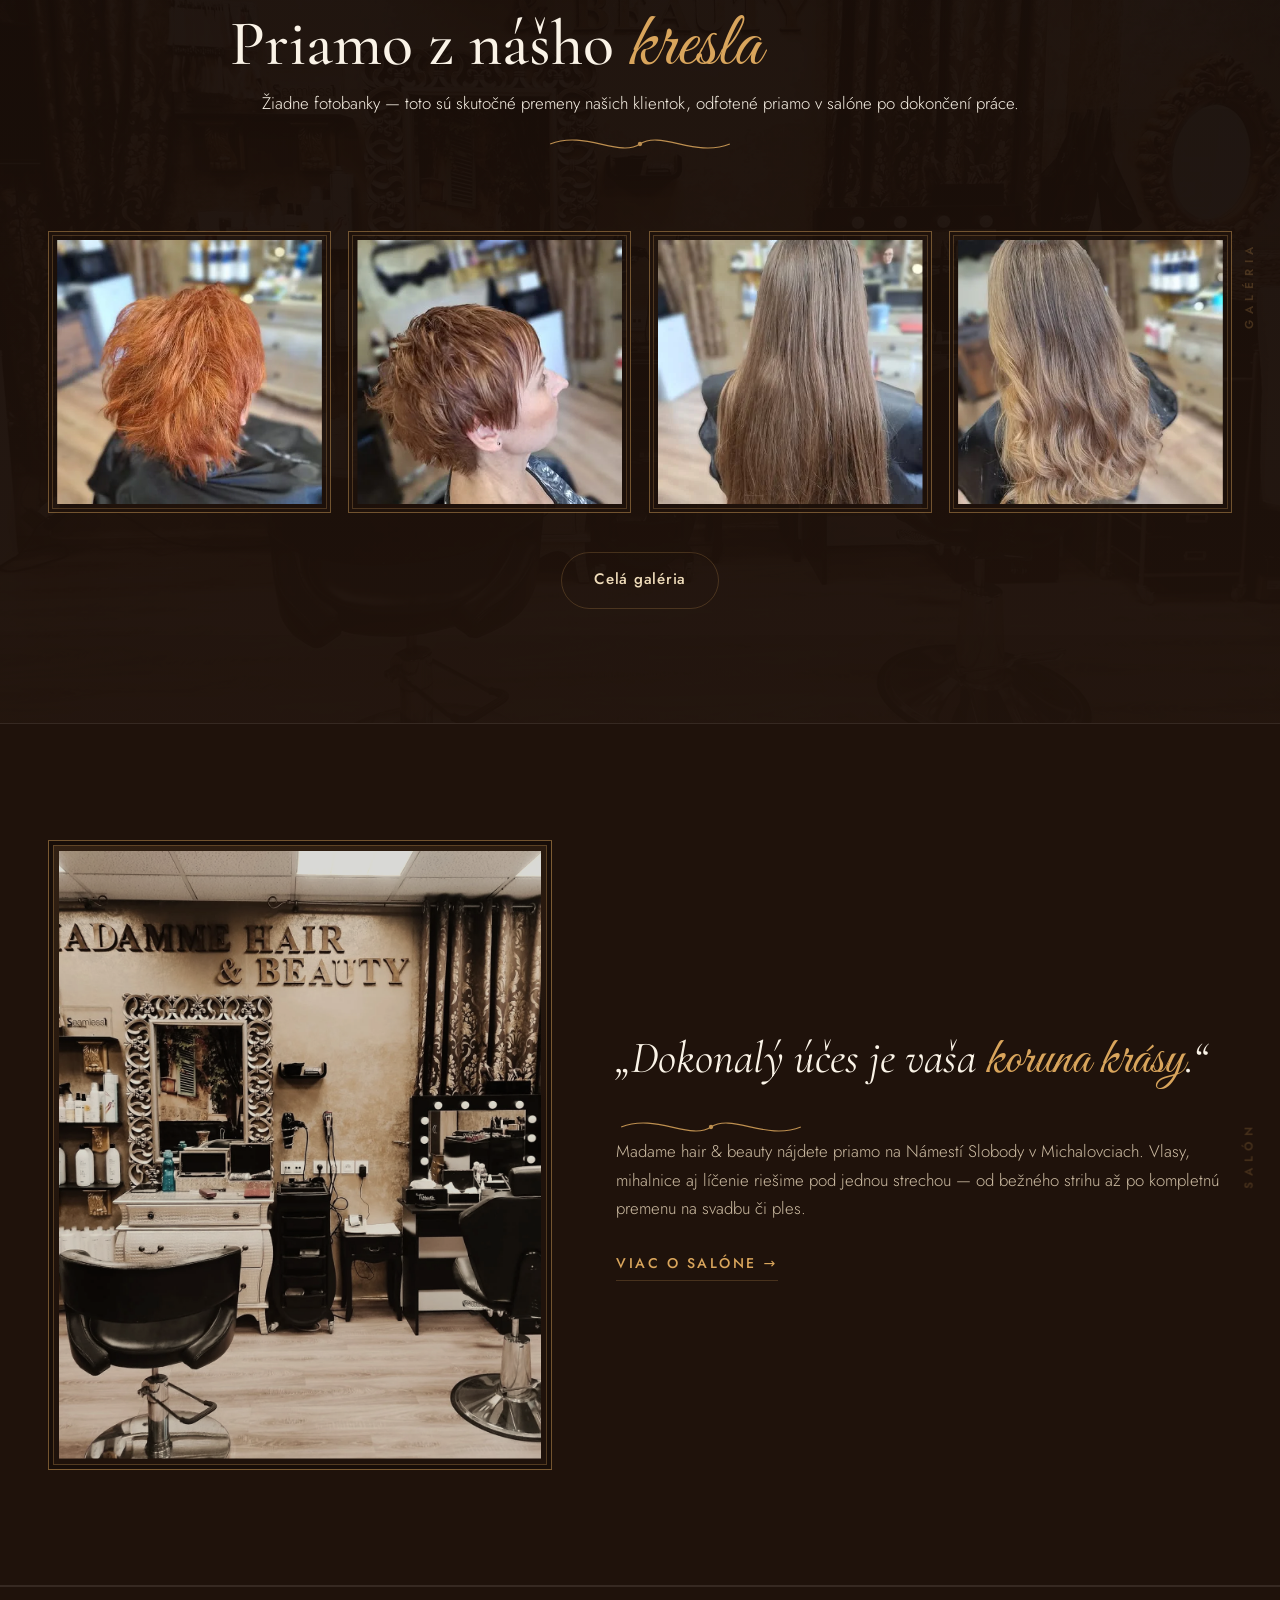
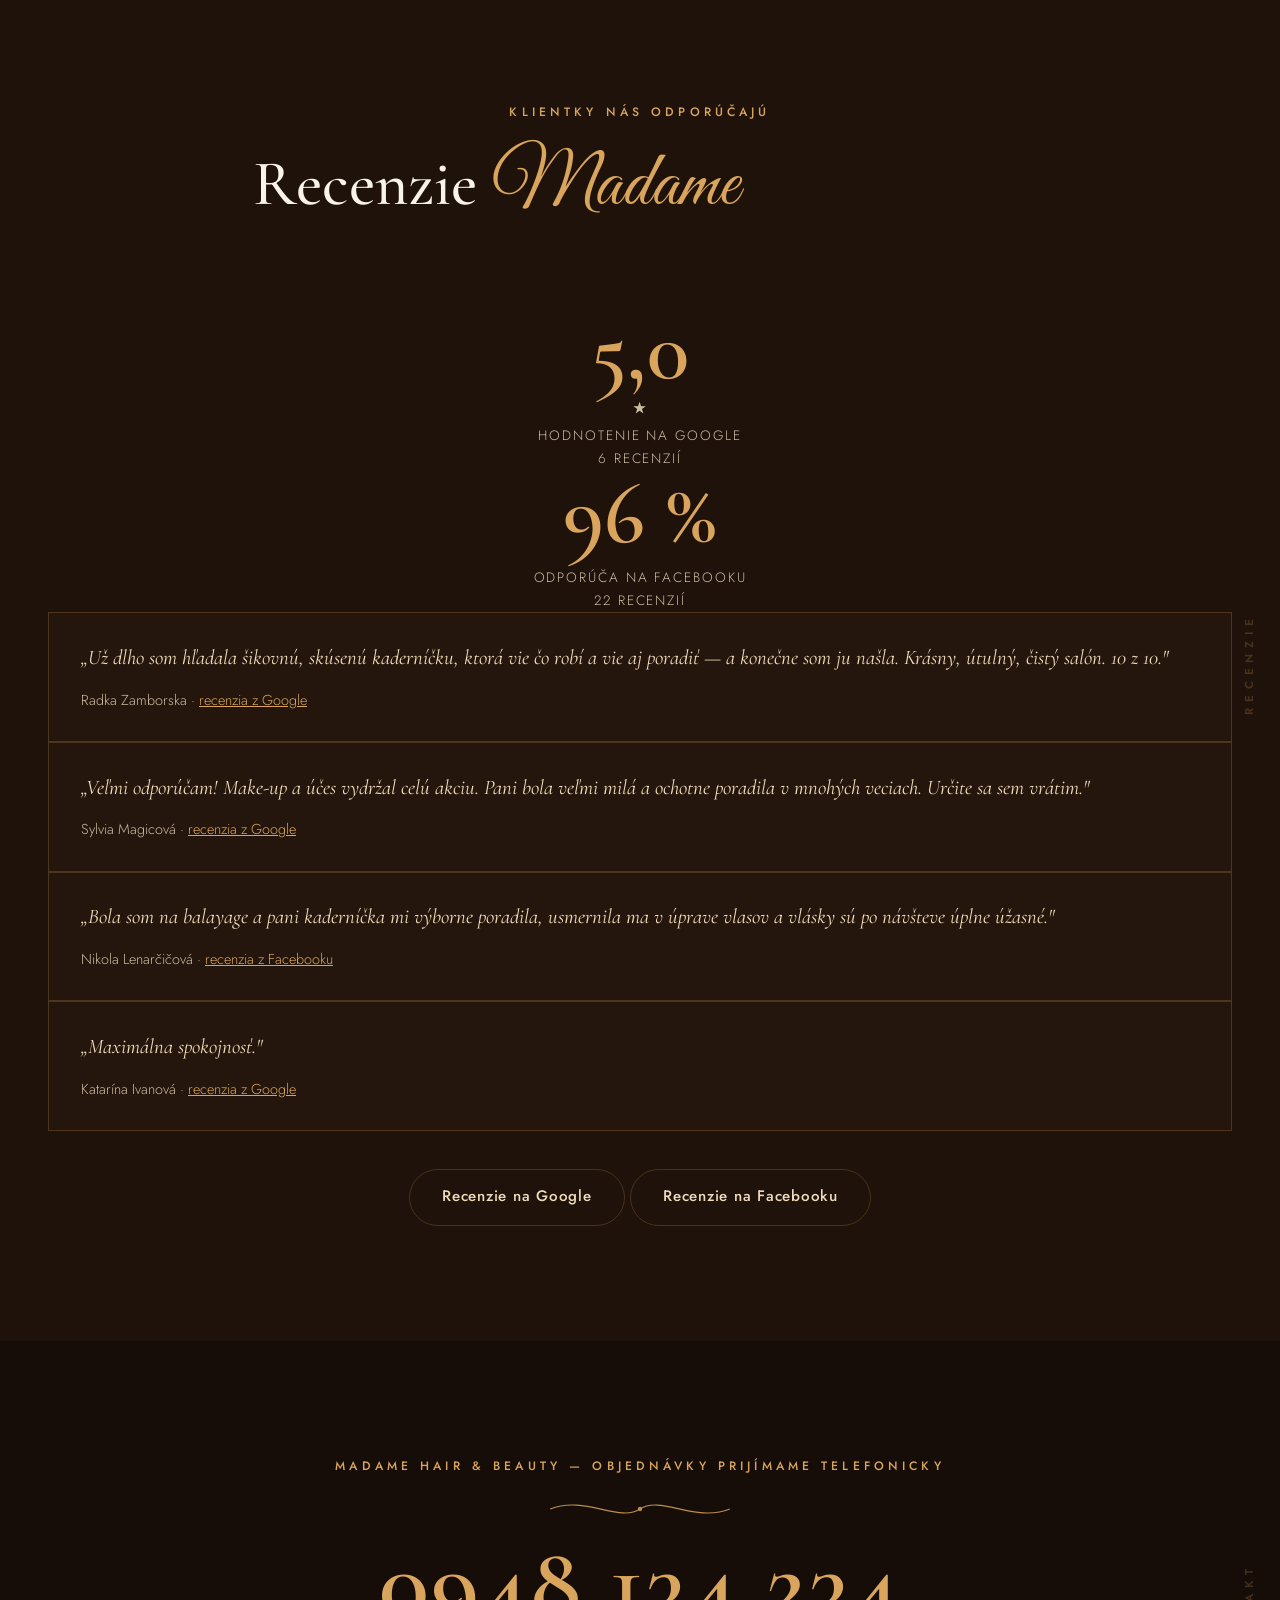
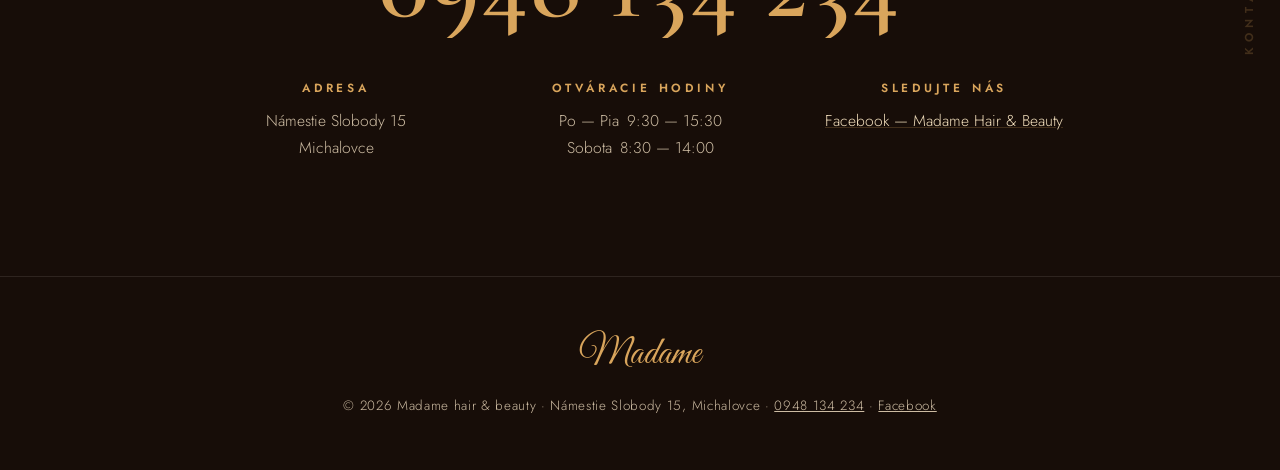
==== commit d520df85: "v22: logo — 1. ťuk scroll hore, ťuk na vrchu = zlatý dážď Co-Authored-By: Claude Fable 5 <noreply@an" ====
--- a/index.html
+++ b/index.html
@@ -345,6 +345,6 @@
 
 <a class="sticky-cta magnetic" href="tel:+421948134234" aria-label="Objednať sa telefonicky">Objednať sa</a>
 
-<script src="js/main.js?v=21"></script>
+<script src="js/main.js?v=22"></script>
 </body>
 </html>
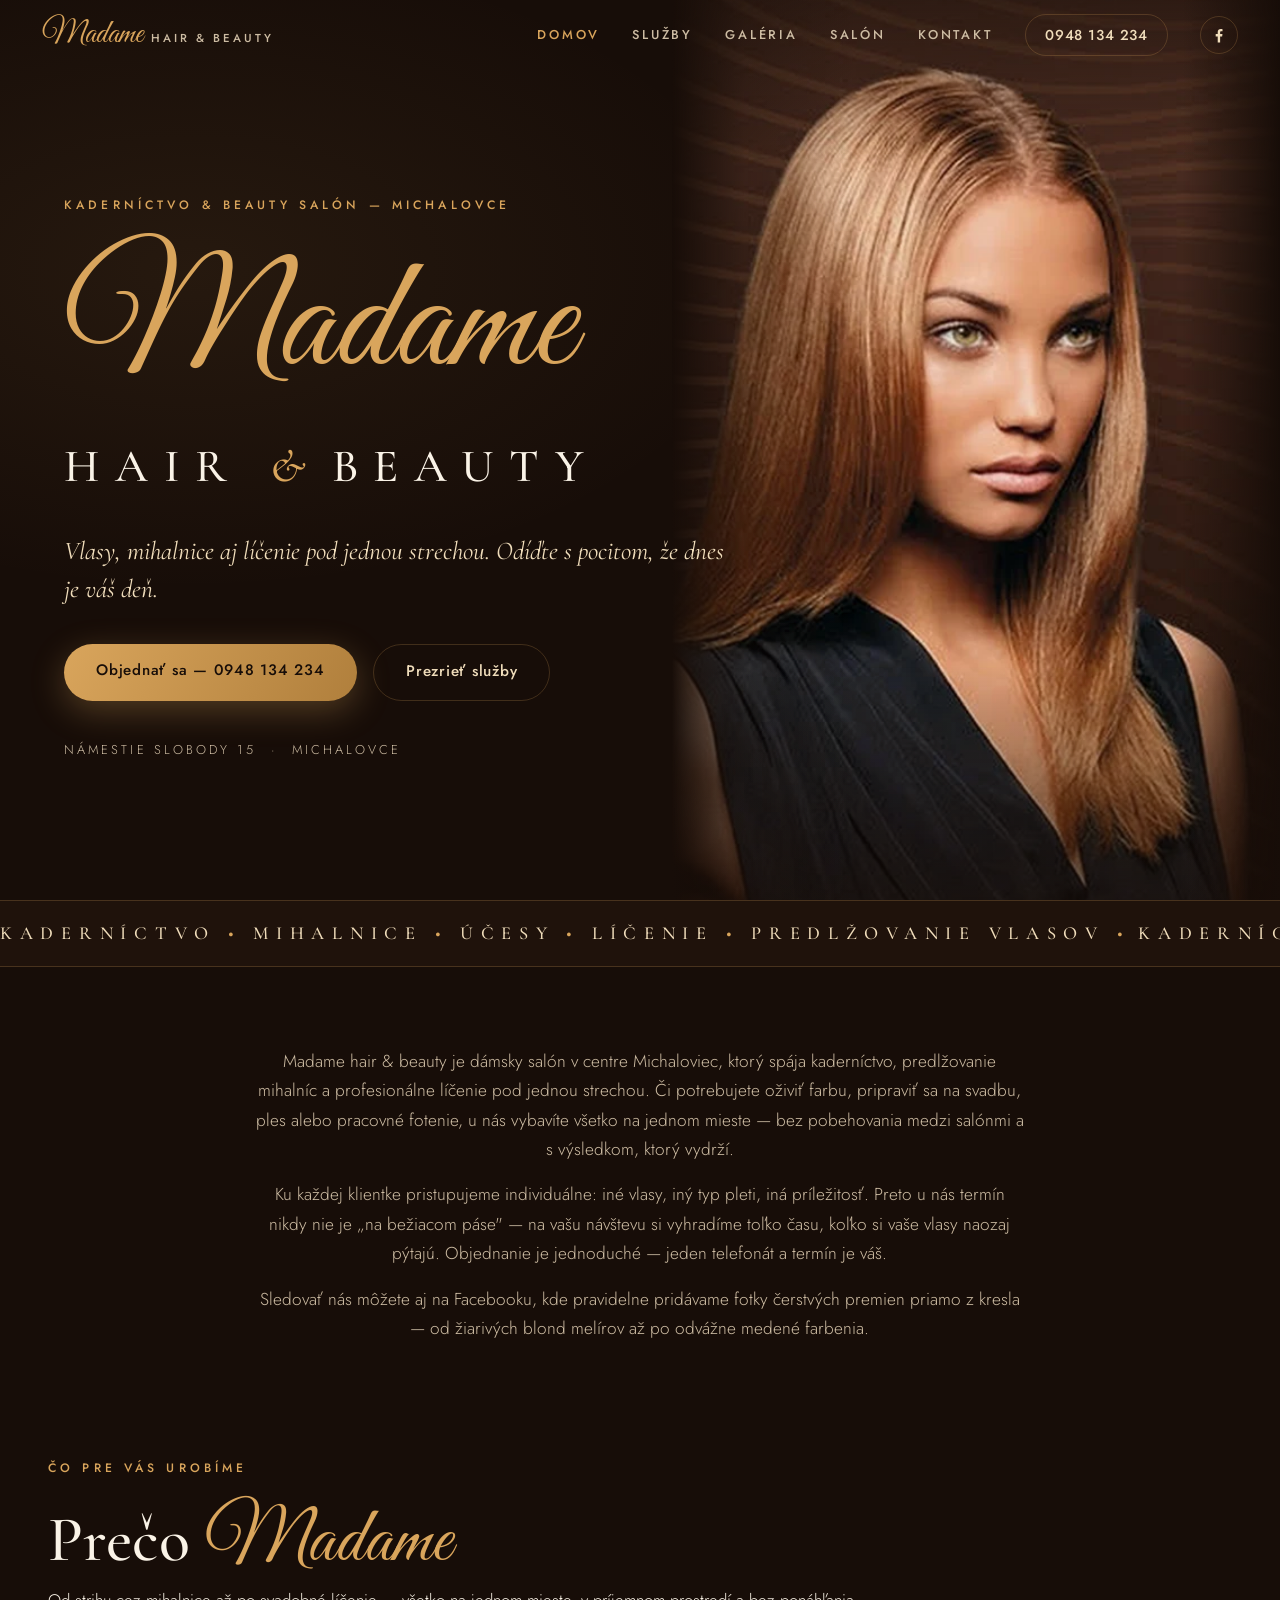
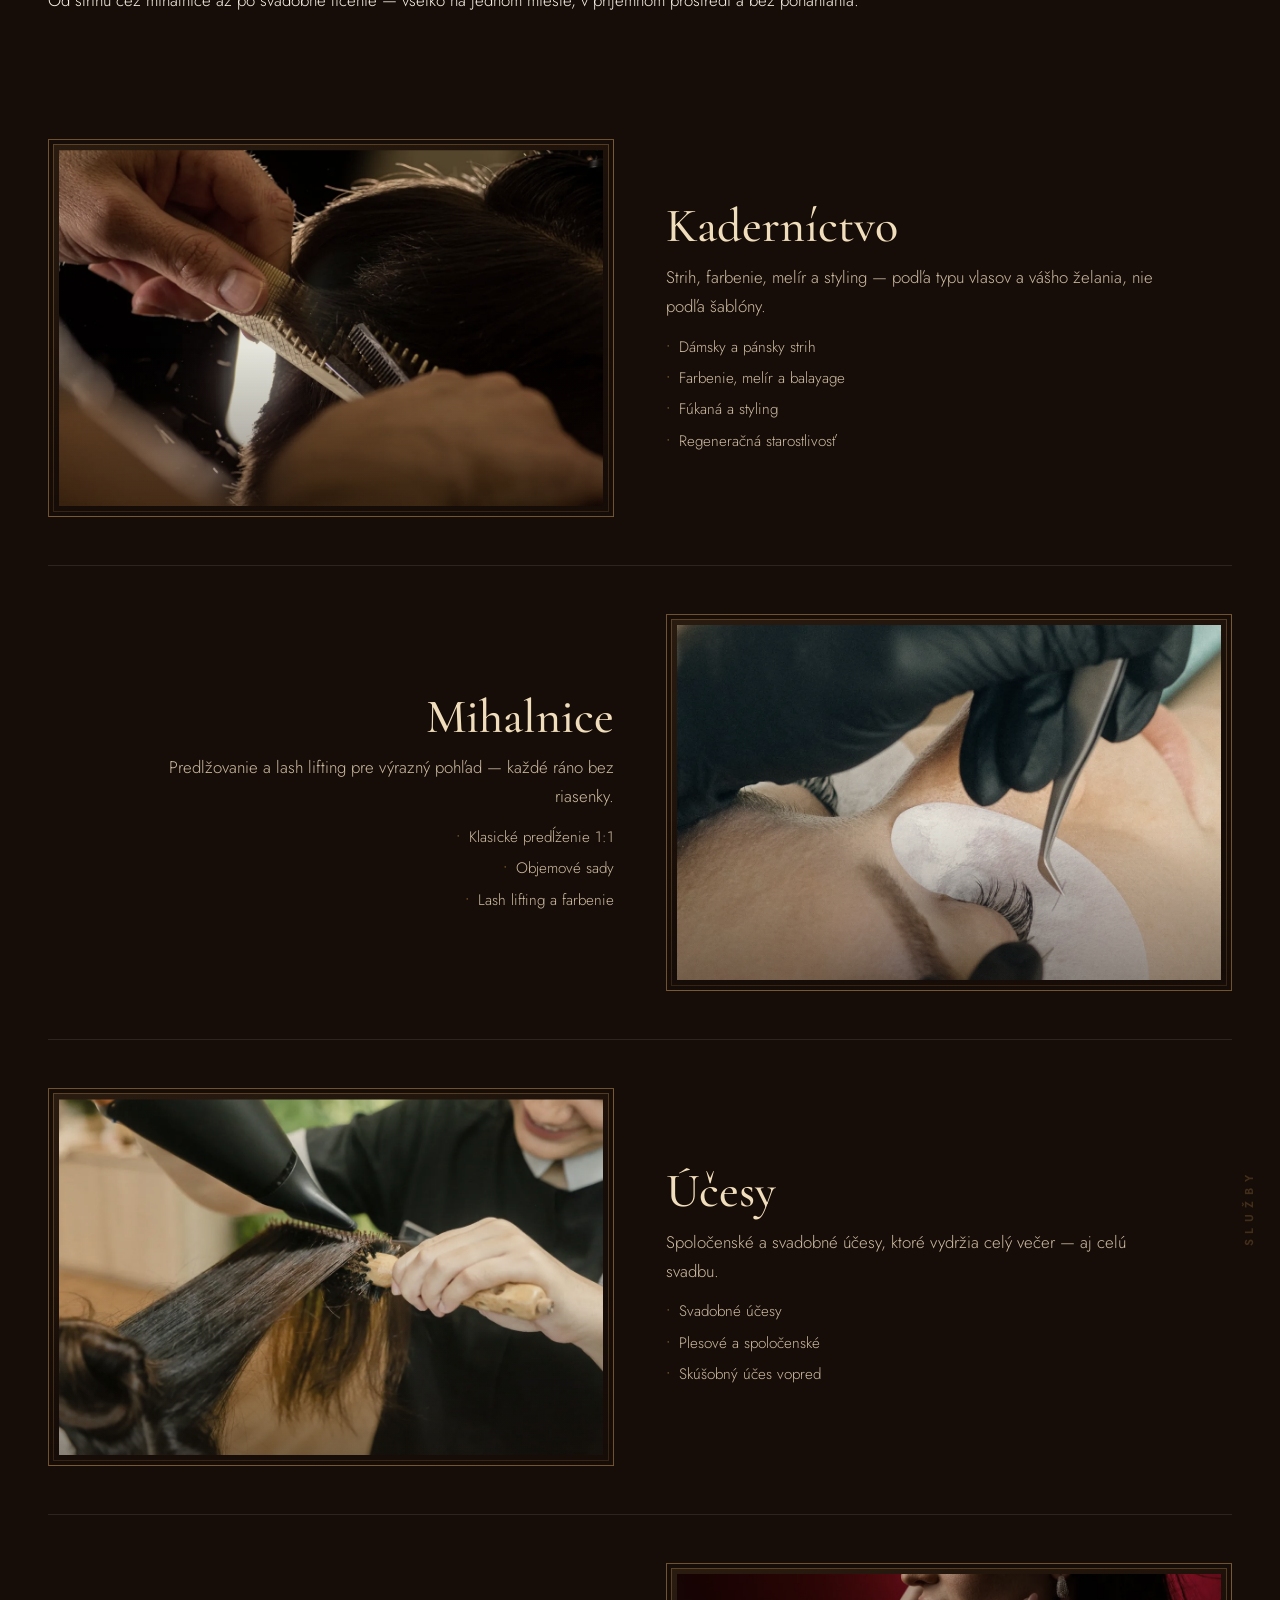
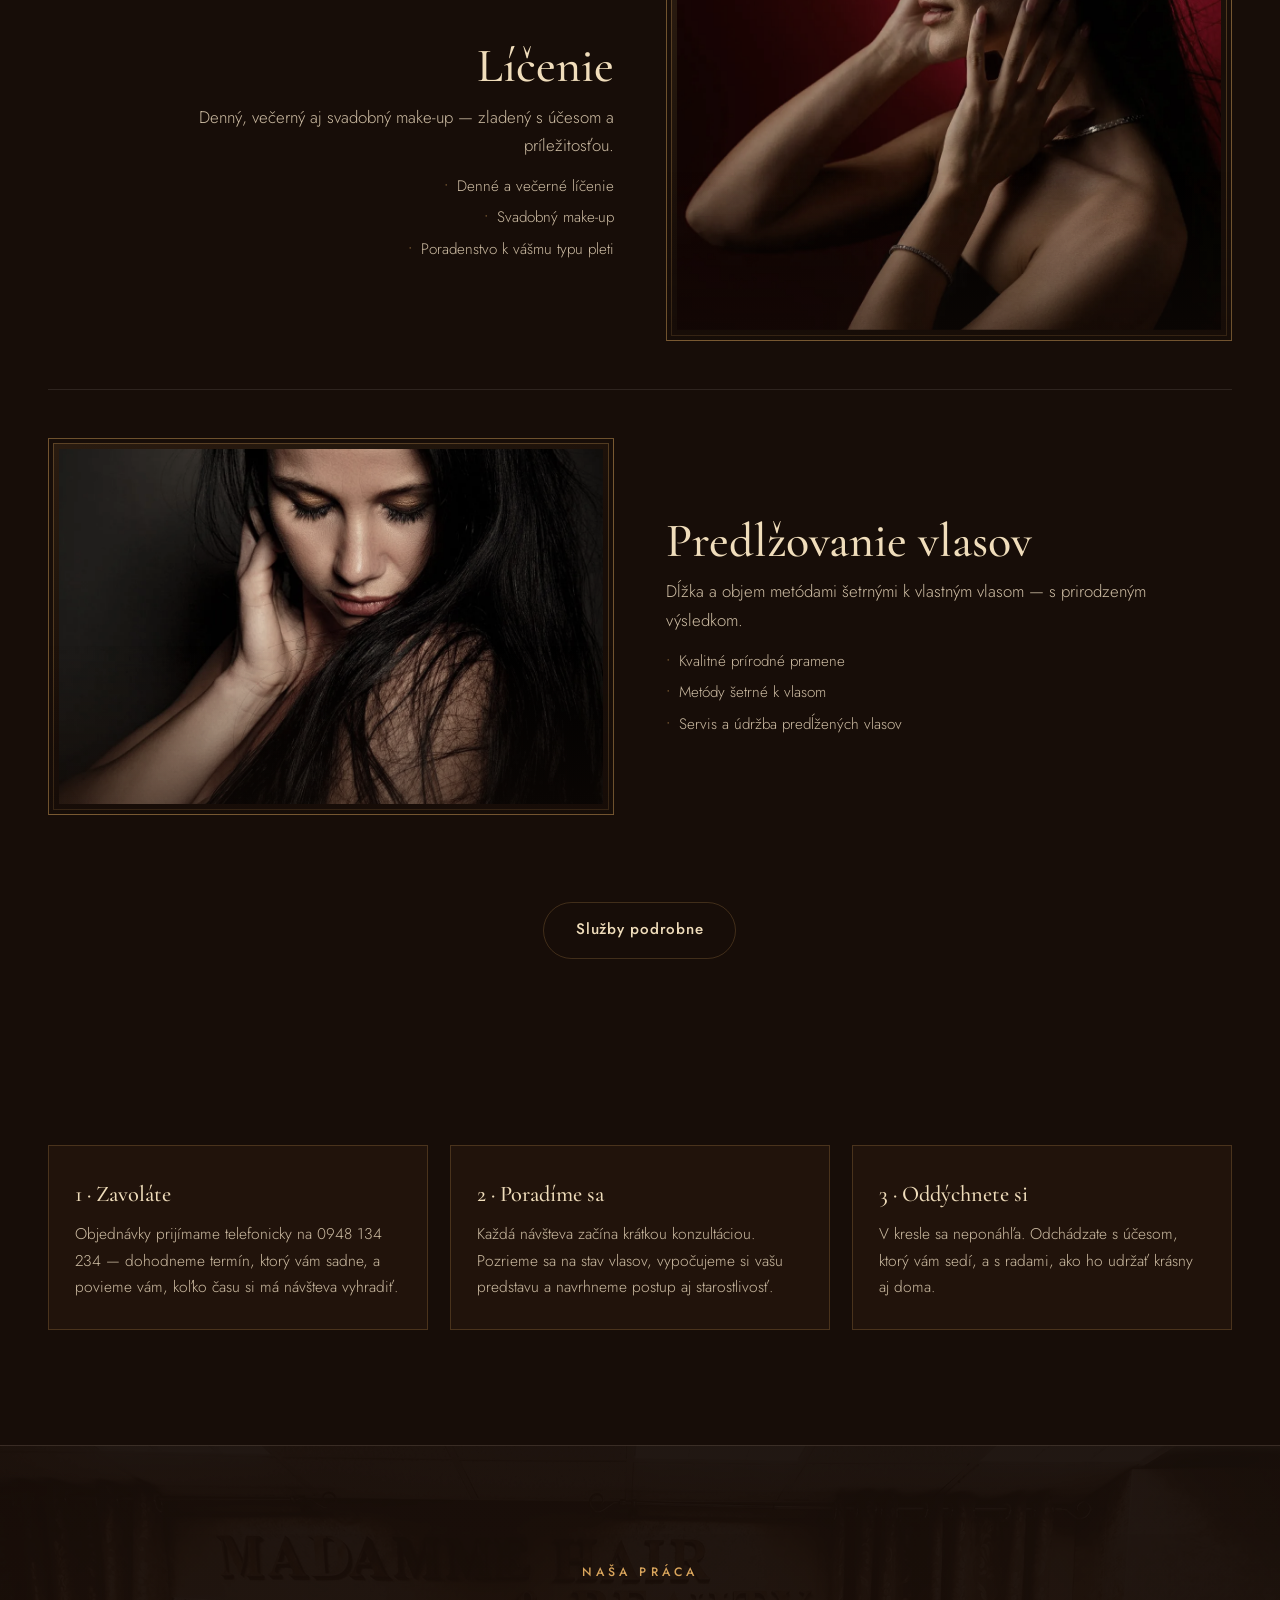
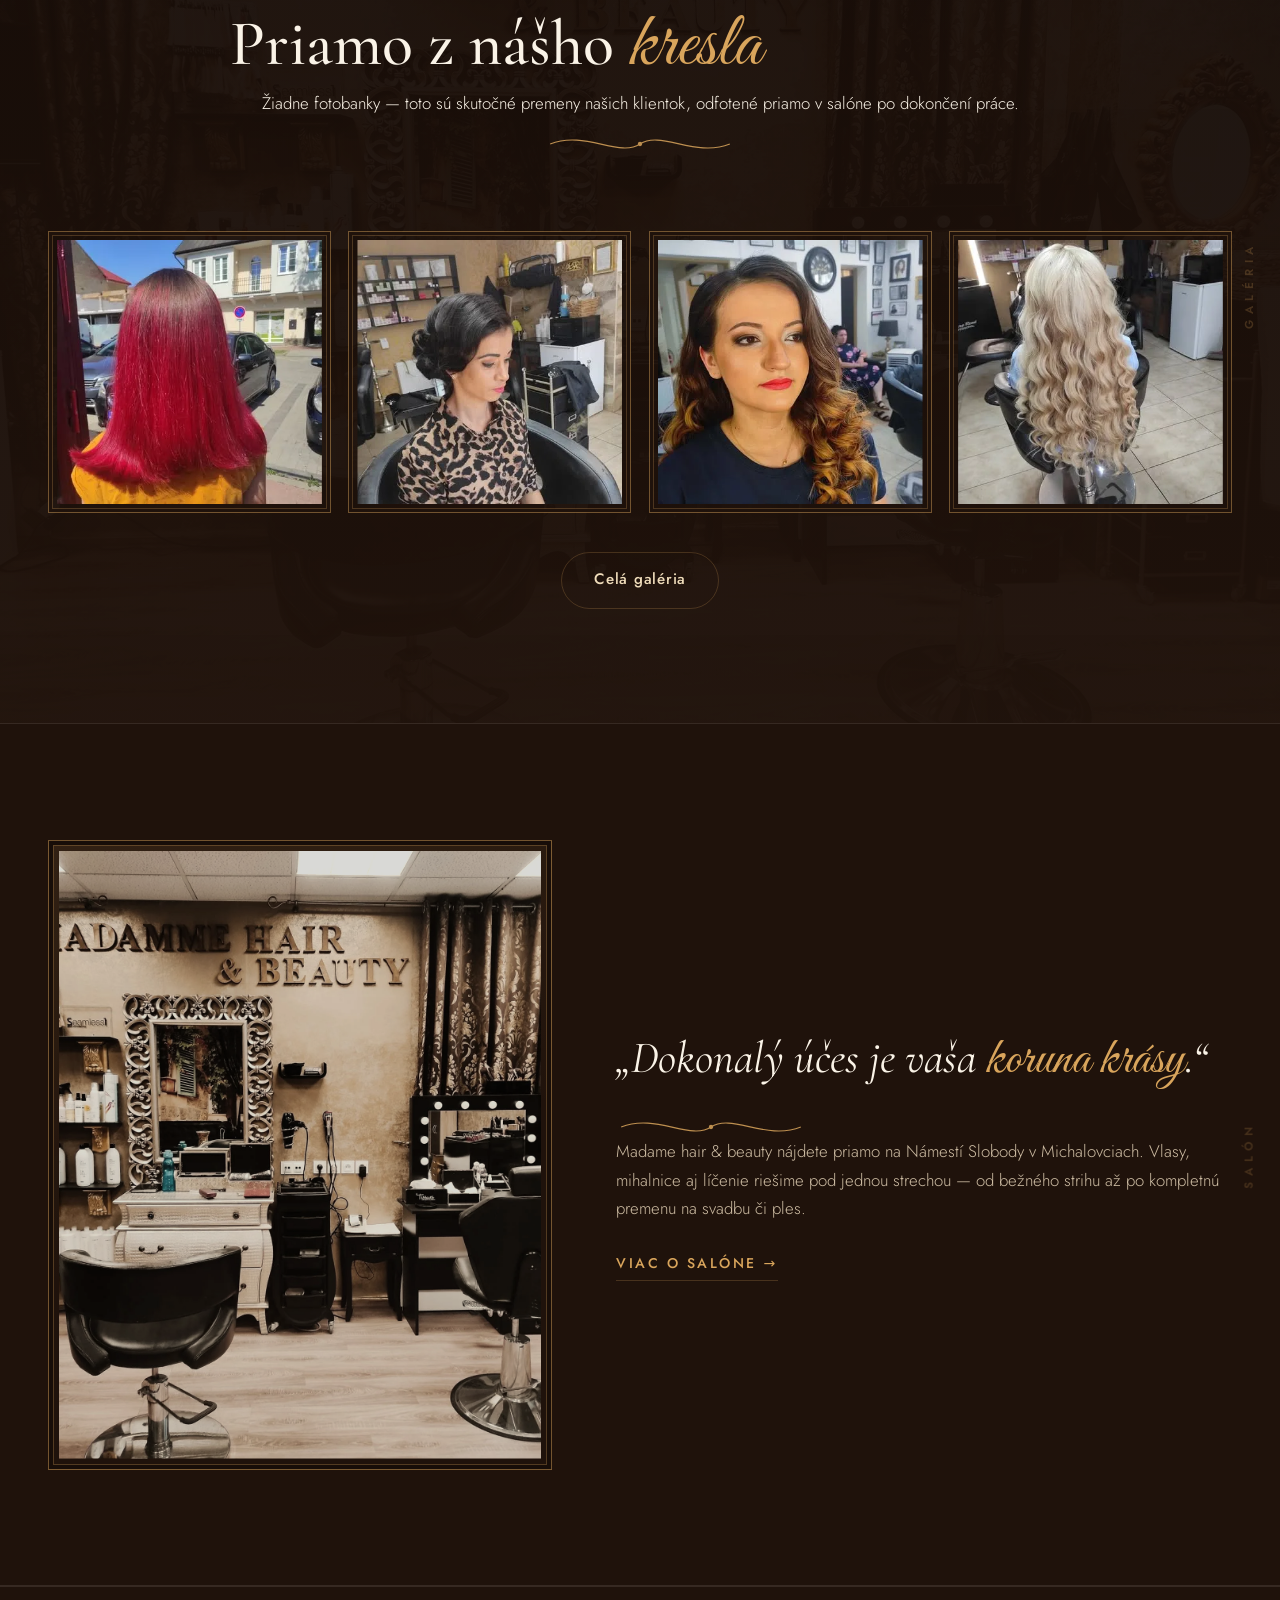
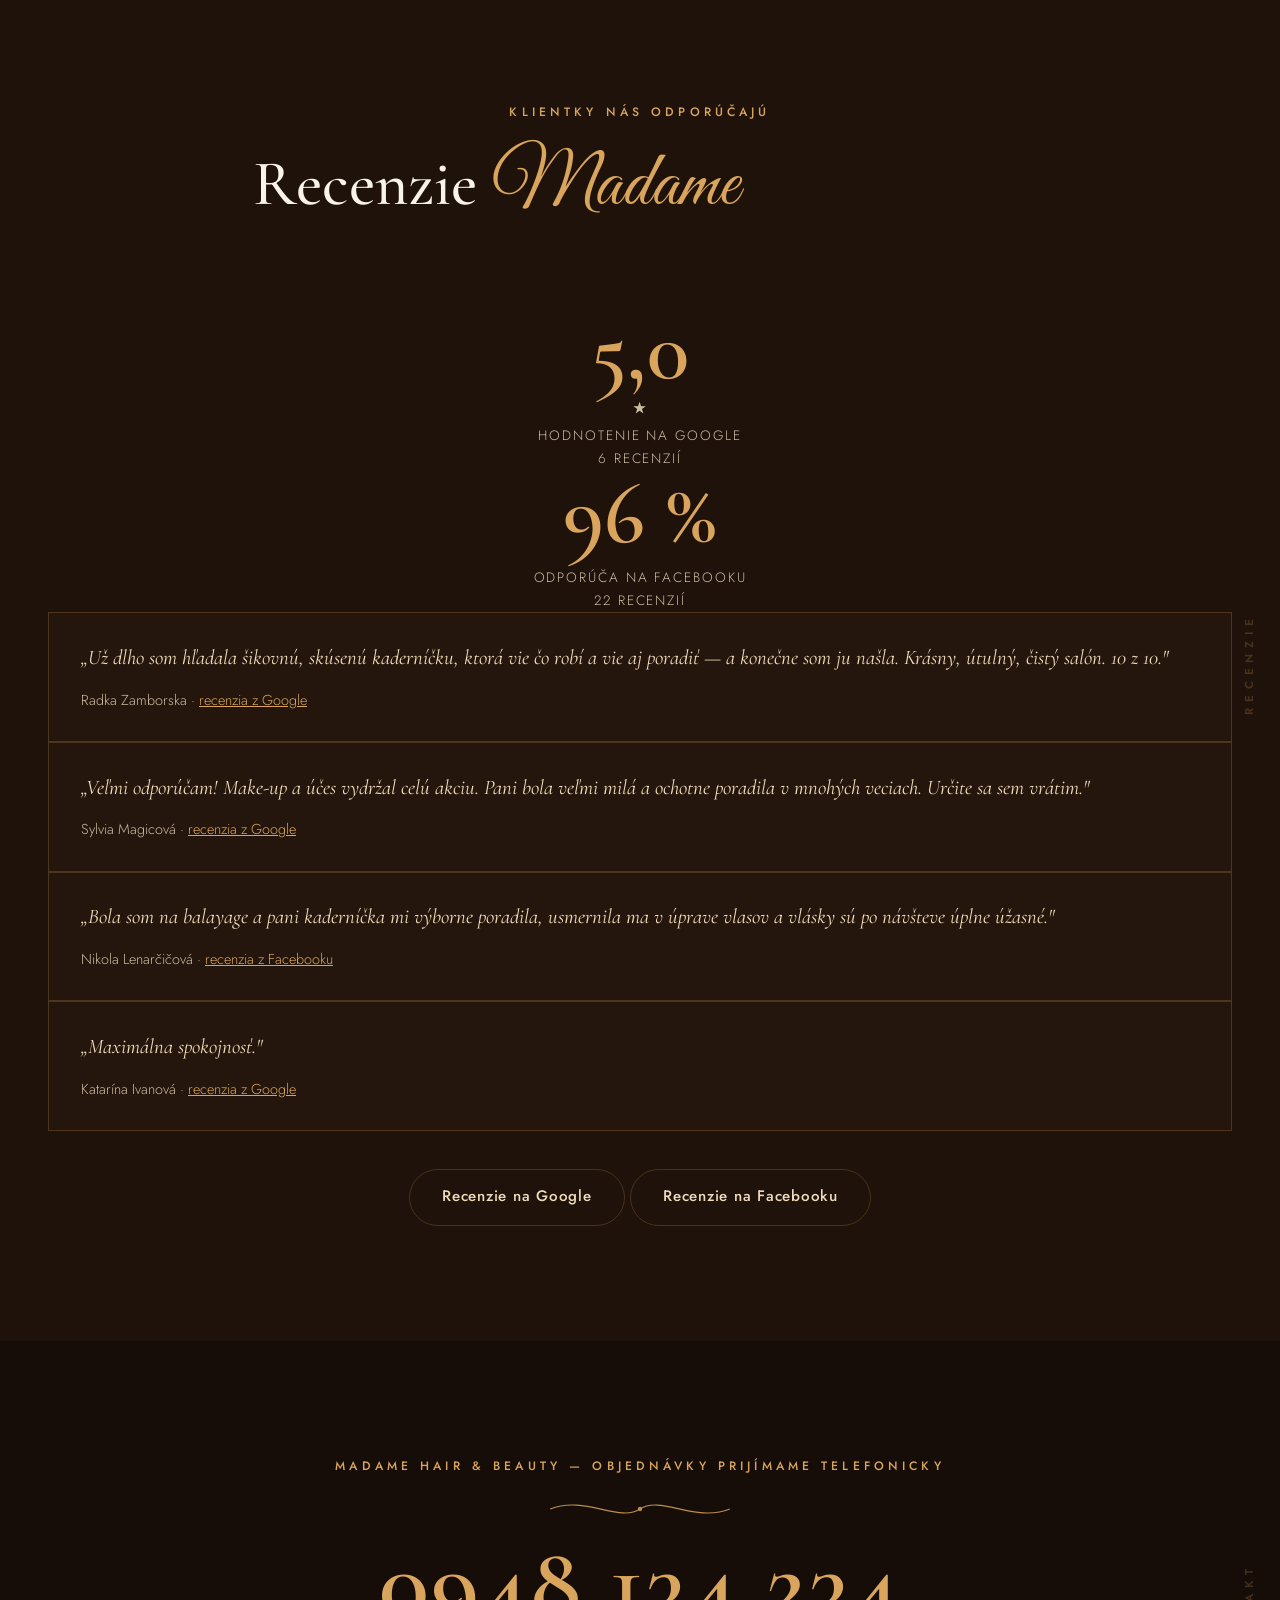
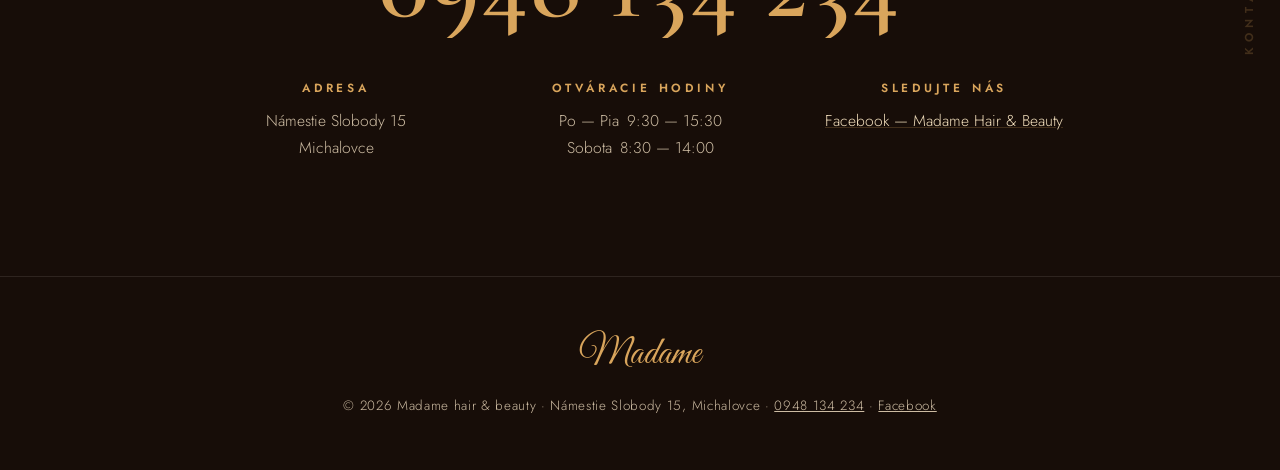
==== commit 0249e195: "v23: galéria rozšírená na 24 reálnych fotiek z FB (18 vlasy / 3 mihalnice / 3 líčenie), nový index t" ====
--- a/index.html
+++ b/index.html
@@ -69,7 +69,7 @@
 
 <link rel="preload" href="fonts/great-vibes-v21-latin_latin-ext-regular.woff2" as="font" type="font/woff2" crossorigin>
 <link rel="preload" href="fonts/cormorant-garamond-v21-latin_latin-ext-500.woff2" as="font" type="font/woff2" crossorigin>
-<link rel="stylesheet" href="css/style.css?v=21">
+<link rel="stylesheet" href="css/style.css?v=23">
 </head>
 <body>
 <header class="site-head" id="top">
@@ -244,10 +244,10 @@
       <svg class="flourish flourish--center" viewBox="0 0 220 20" aria-hidden="true"><path d="M6 10 C 46 -6, 86 26, 110 10 C 134 -6, 174 26, 214 10"/><circle cx="110" cy="10" r="2.5"/></svg>
     </header>
     <div class="gal-grid">
-      <figure class="gal-item curtain rv" data-cat="farbenie"><img src="images/galeria/g1.webp" alt="Výrazné medené farbenie dlhých vlasov — salón Madame, Michalovce" loading="lazy" width="414" height="414"><span class="photo-shine" aria-hidden="true"></span></figure>
-      <figure class="gal-item curtain rv" data-cat="strihy"><img src="images/galeria/g2.webp" alt="Krátky pixie strih s medeným tónom — salón Madame, Michalovce" loading="lazy" width="414" height="414"><span class="photo-shine" aria-hidden="true"></span></figure>
-      <figure class="gal-item curtain rv" data-cat="starostlivost"><img src="images/galeria/g3.webp" alt="Dlhé zdravé vlasy po regeneračnej starostlivosti — salón Madame, Michalovce" loading="lazy" width="414" height="414"><span class="photo-shine" aria-hidden="true"></span></figure>
-      <figure class="gal-item curtain rv" data-cat="farbenie"><img src="images/galeria/g4.webp" alt="Blond balayage s prirodzenými vlnami — salón Madame, Michalovce" loading="lazy" width="414" height="414"><span class="photo-shine" aria-hidden="true"></span></figure>
+      <figure class="gal-item curtain rv" data-cat="vlasy"><img src="images/galeria/g01.webp" alt="Žiarivé červené farbenie dlhých vlasov — salón Madame, Michalovce" loading="lazy" width="414" height="414"><span class="photo-shine" aria-hidden="true"></span></figure>
+      <figure class="gal-item curtain rv" data-cat="vlasy"><img src="images/galeria/g02.webp" alt="Elegantný spoločenský drdol — salón Madame, Michalovce" loading="lazy" width="414" height="414"><span class="photo-shine" aria-hidden="true"></span></figure>
+      <figure class="gal-item curtain rv" data-cat="licenie"><img src="images/galeria/g03.webp" alt="Profesionálny make-up s výrazným líčením — salón Madame, Michalovce" loading="lazy" width="414" height="414"><span class="photo-shine" aria-hidden="true"></span></figure>
+      <figure class="gal-item curtain rv" data-cat="vlasy"><img src="images/galeria/g04.webp" alt="Dlhé blond kučery po predĺžení a stylingu — salón Madame, Michalovce" loading="lazy" width="414" height="414"><span class="photo-shine" aria-hidden="true"></span></figure>
     </div>
     <p class="more-wrap rv"><a class="btn btn-ghost magnetic" href="galeria.html">Celá galéria</a></p>
   </section>
@@ -345,6 +345,6 @@
 
 <a class="sticky-cta magnetic" href="tel:+421948134234" aria-label="Objednať sa telefonicky">Objednať sa</a>
 
-<script src="js/main.js?v=22"></script>
+<script src="js/main.js?v=23"></script>
 </body>
 </html>
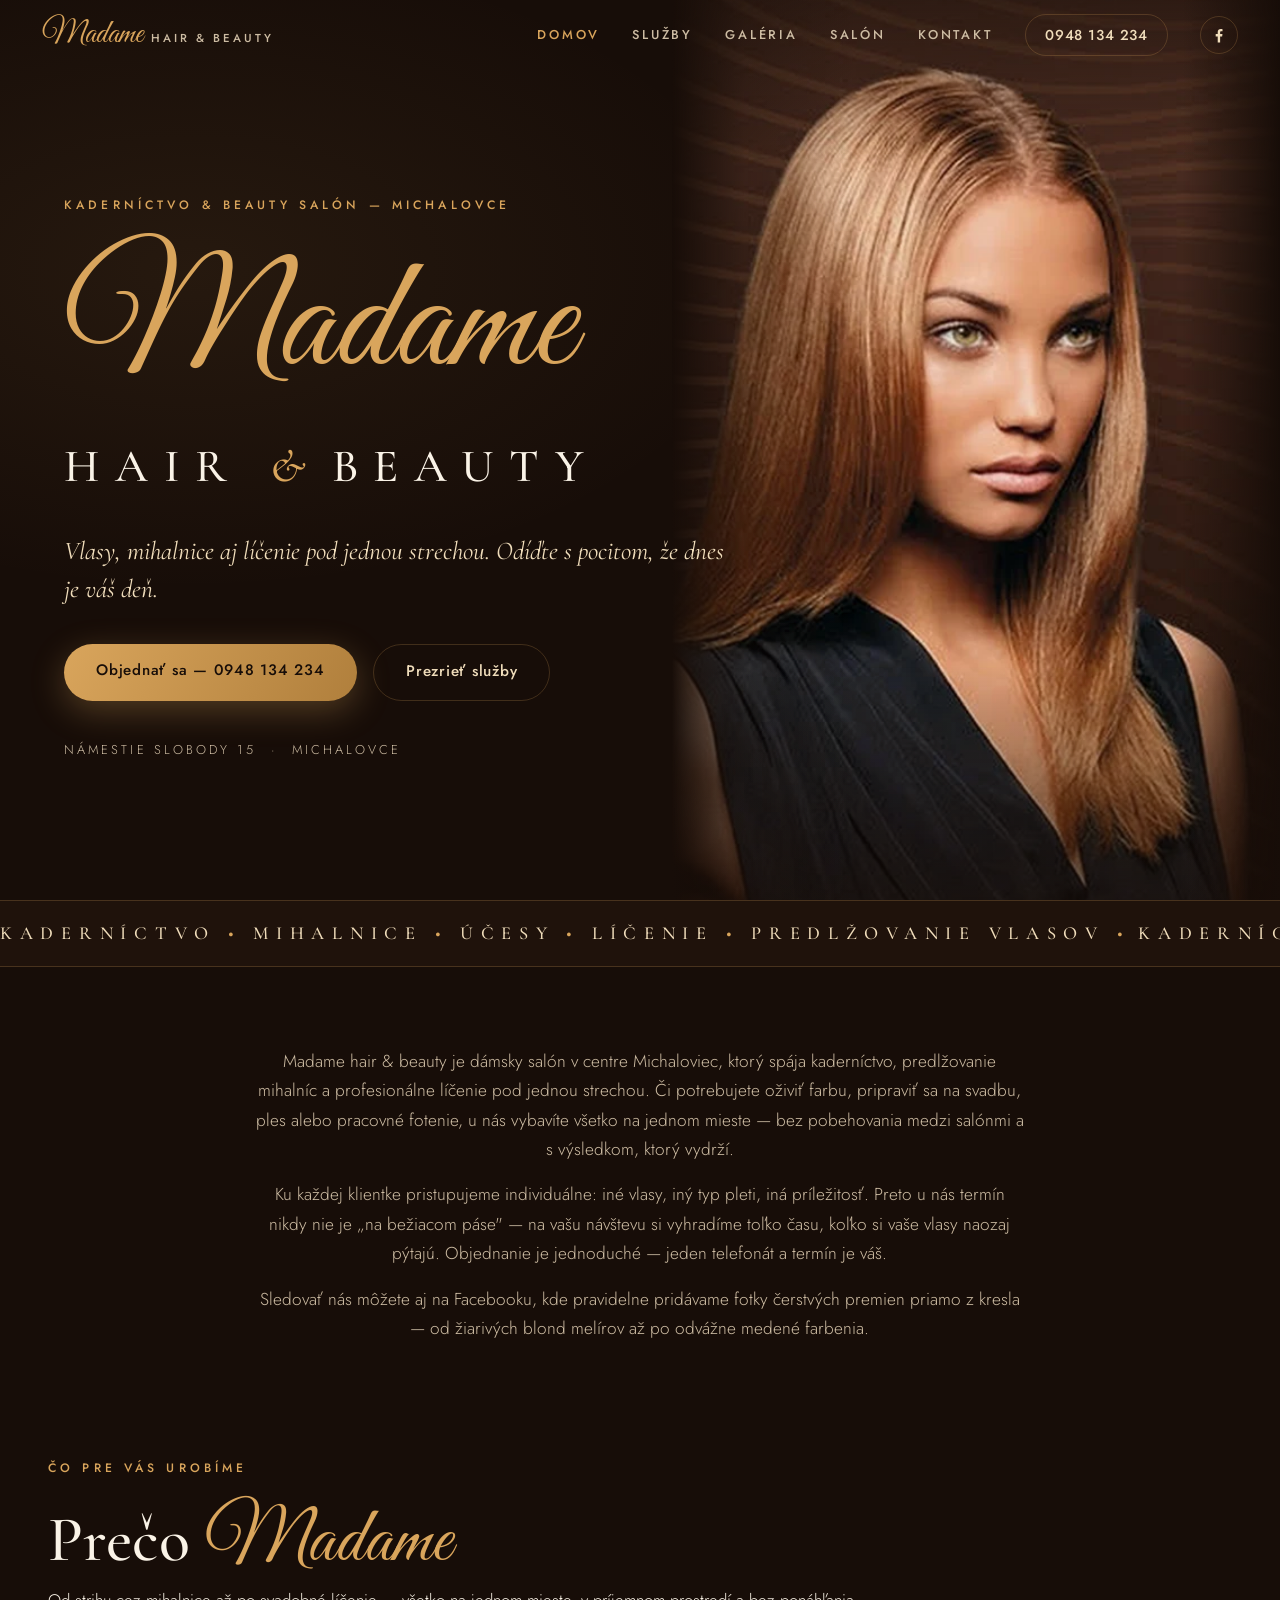
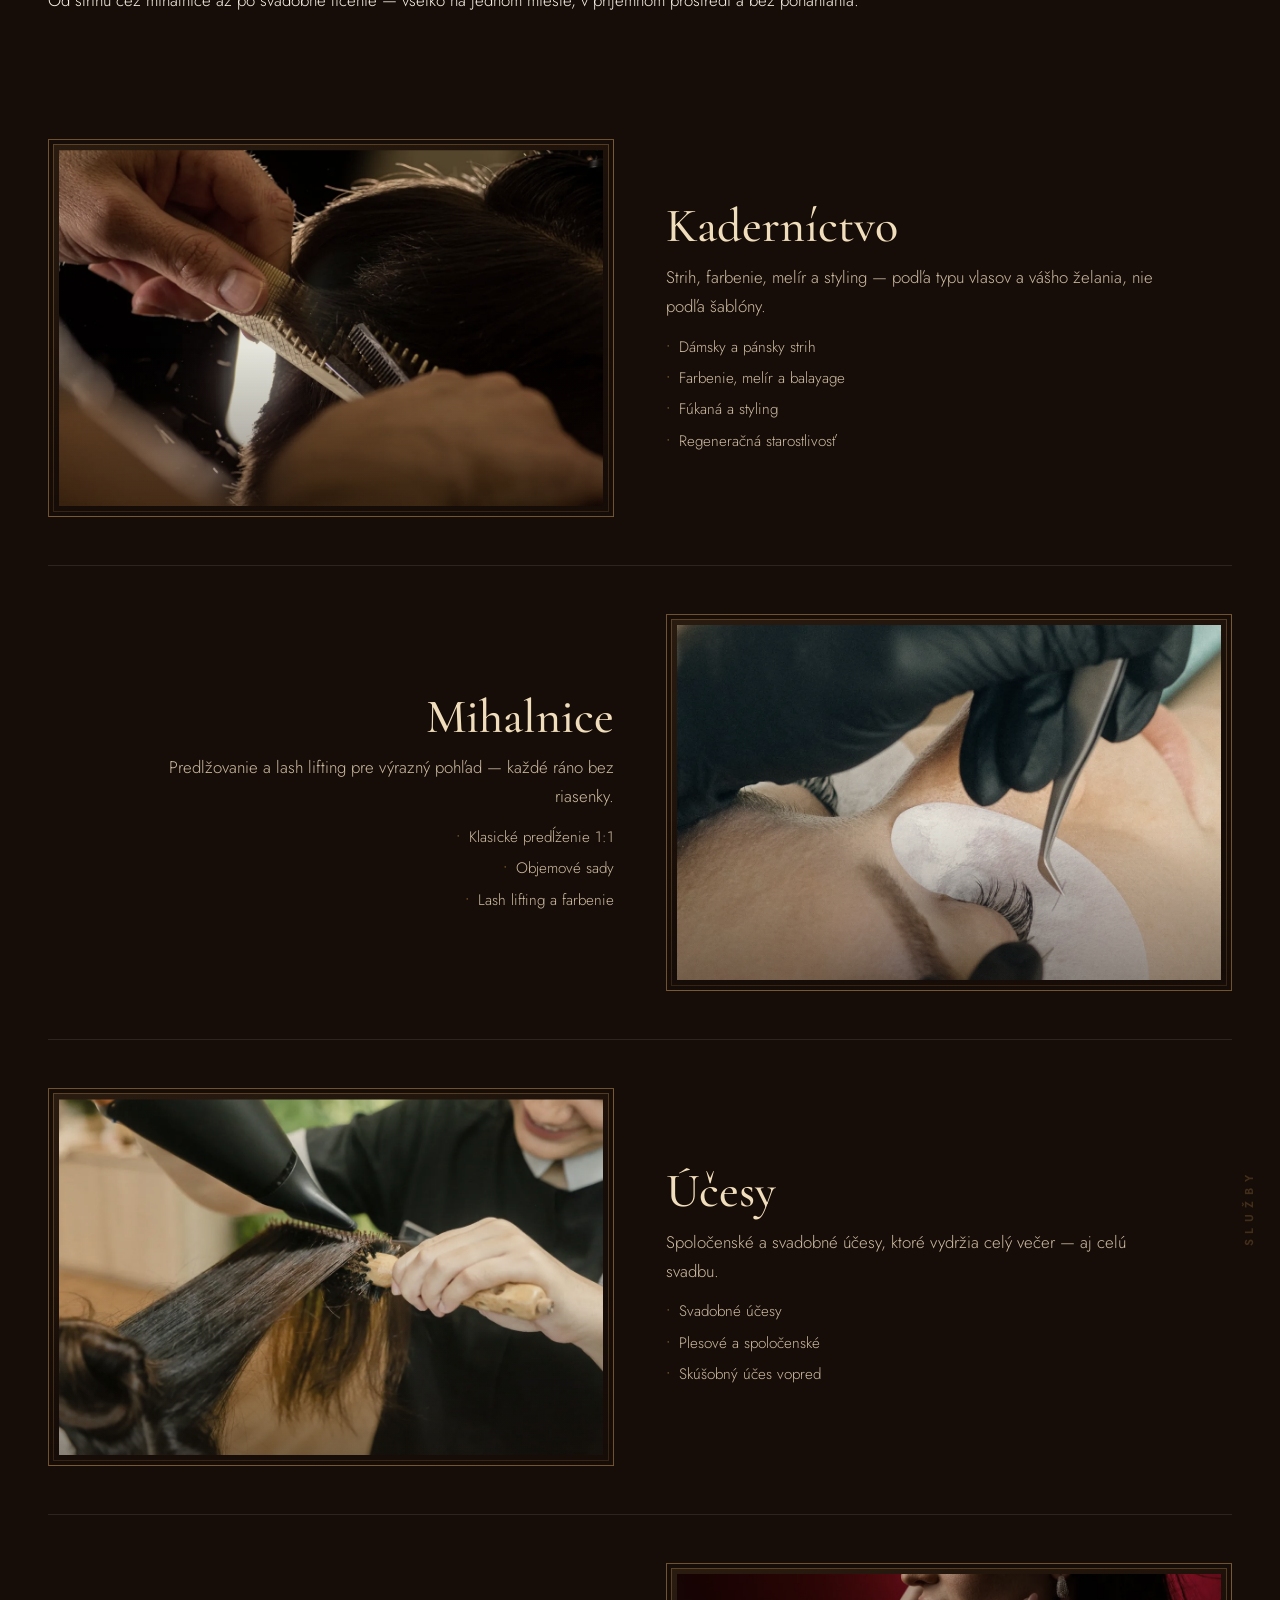
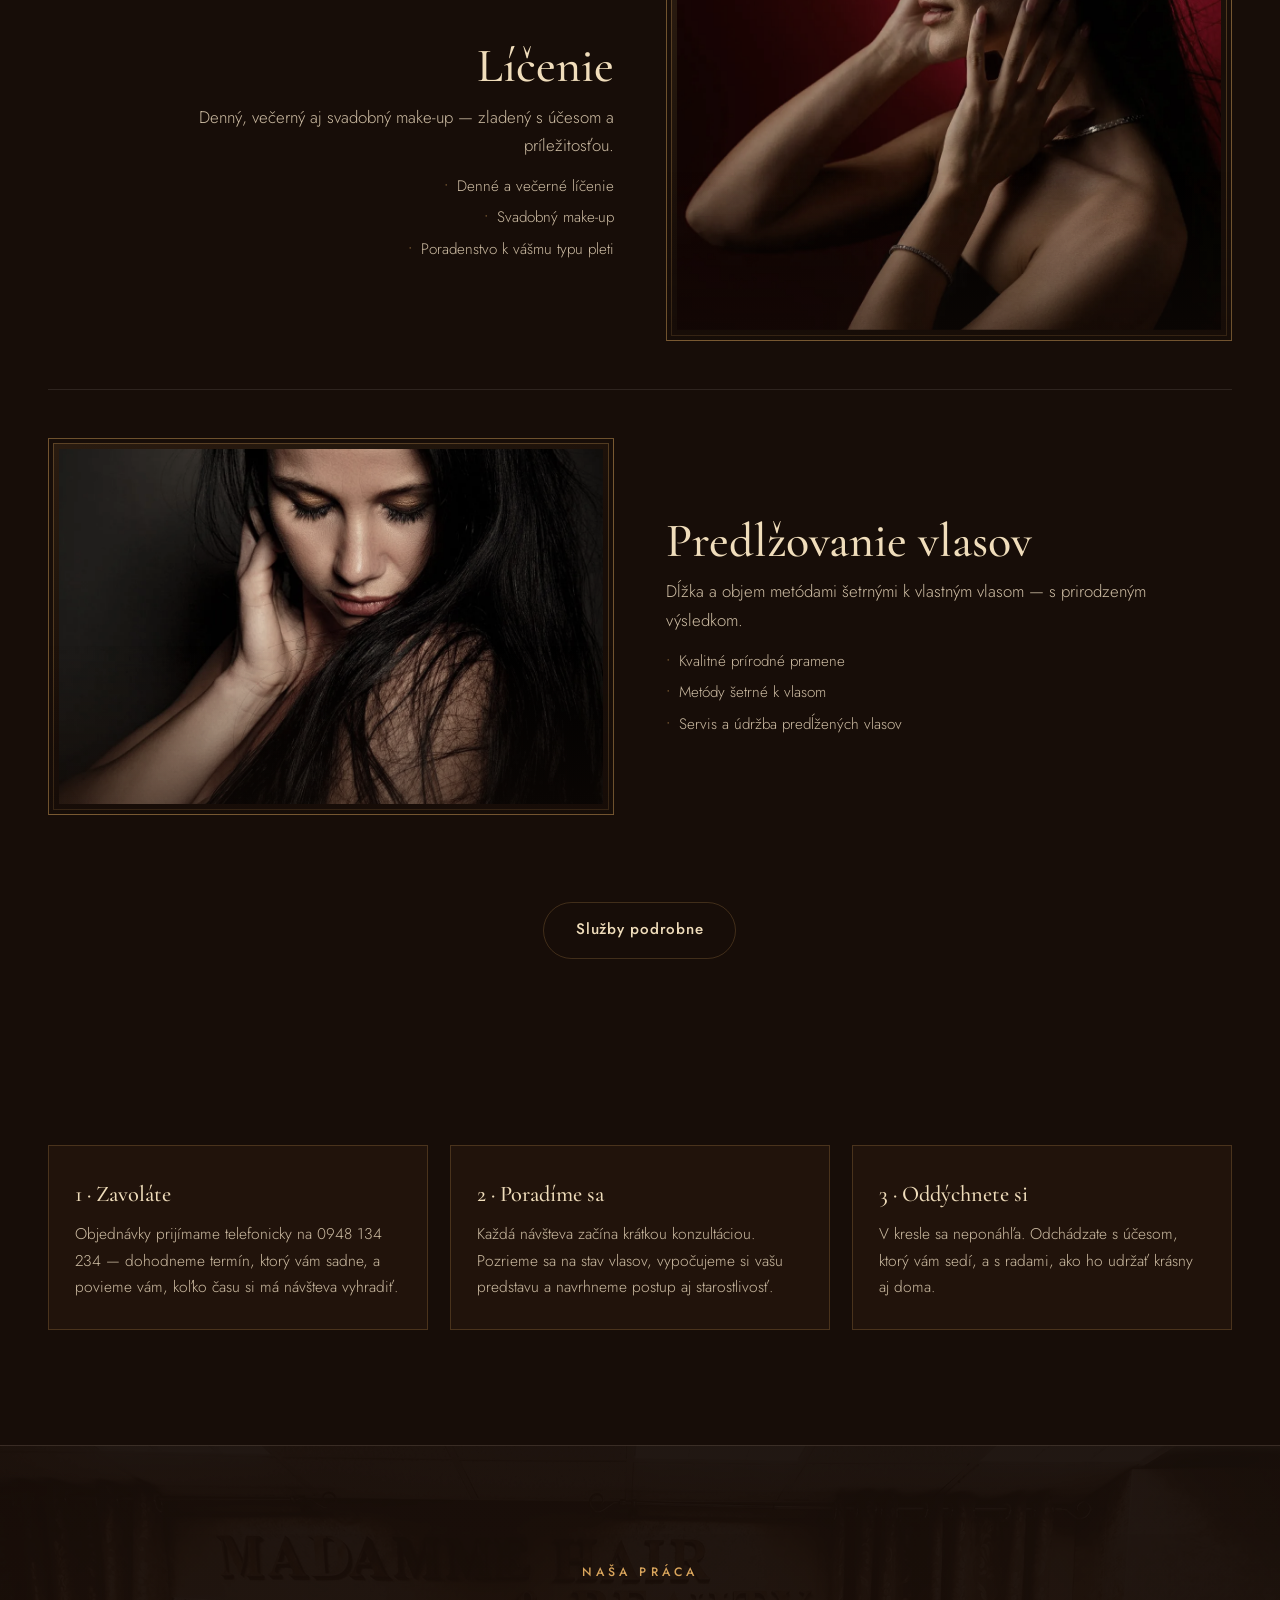
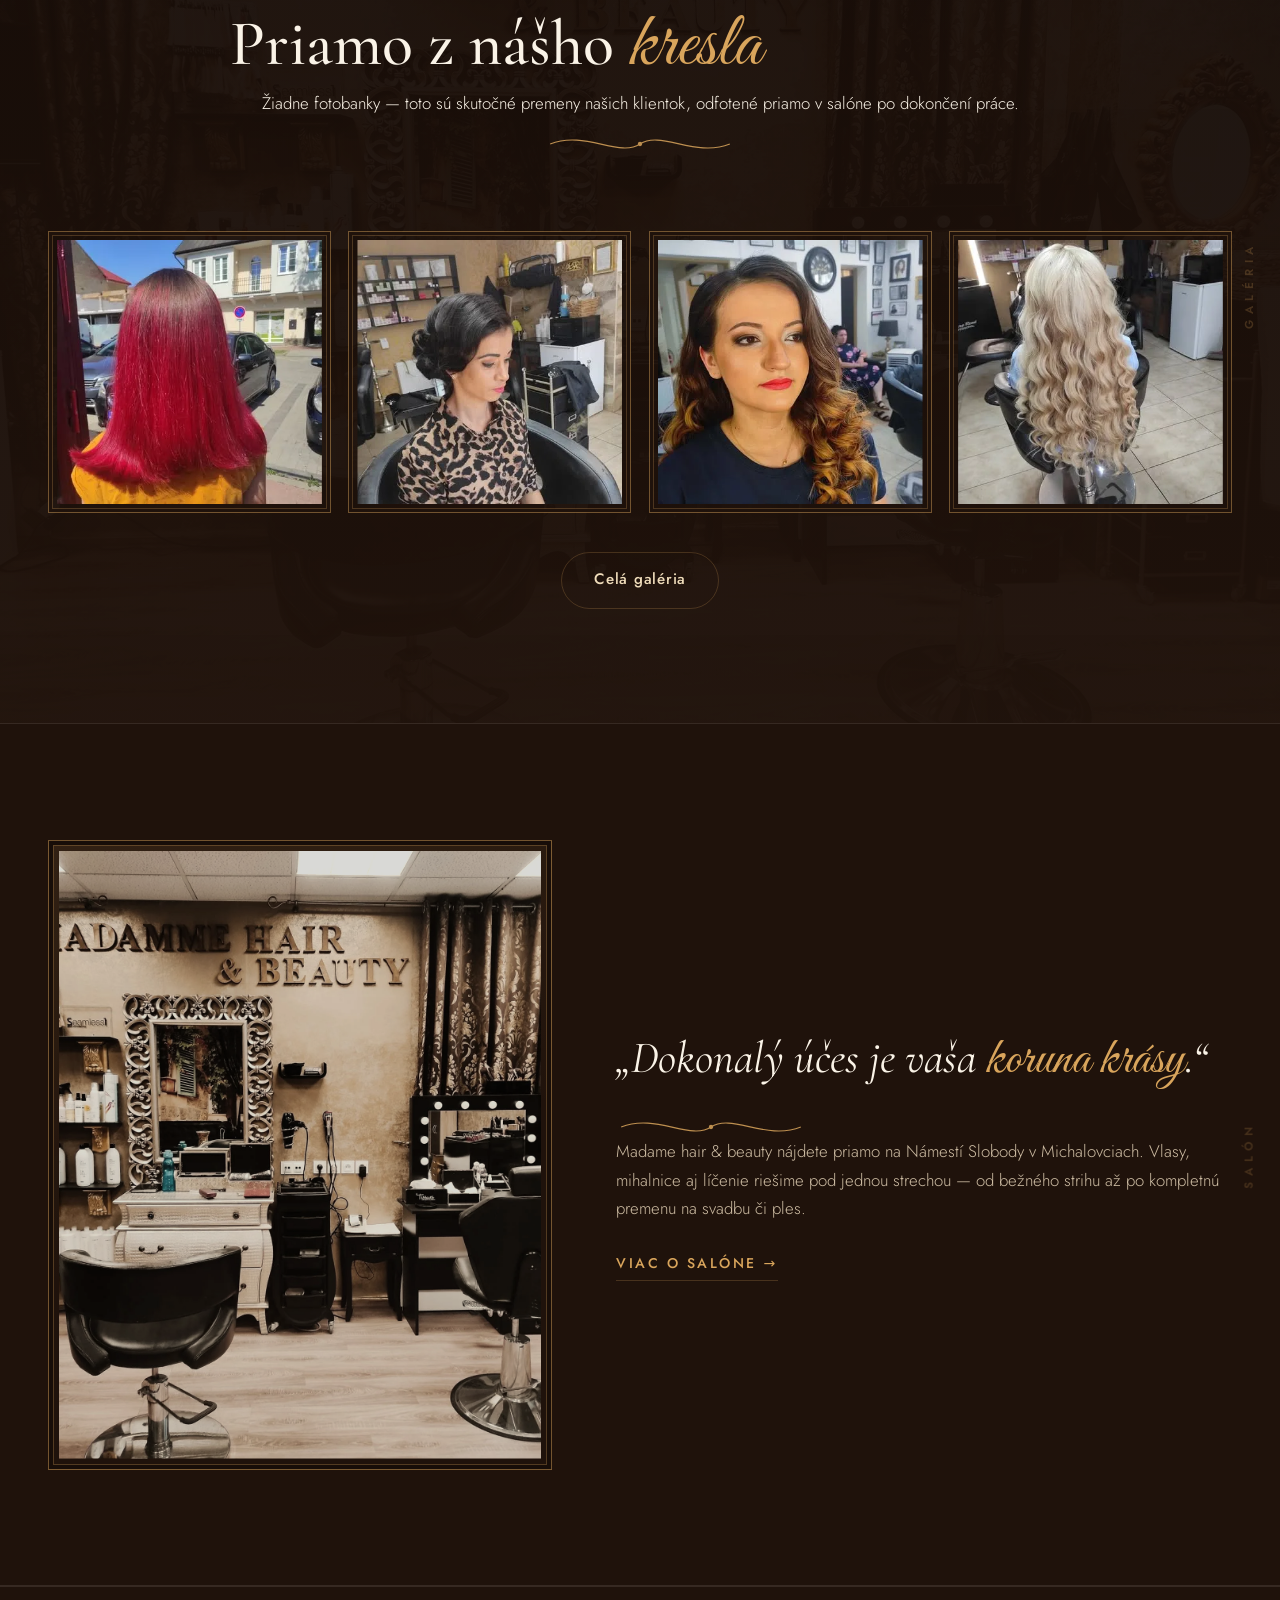
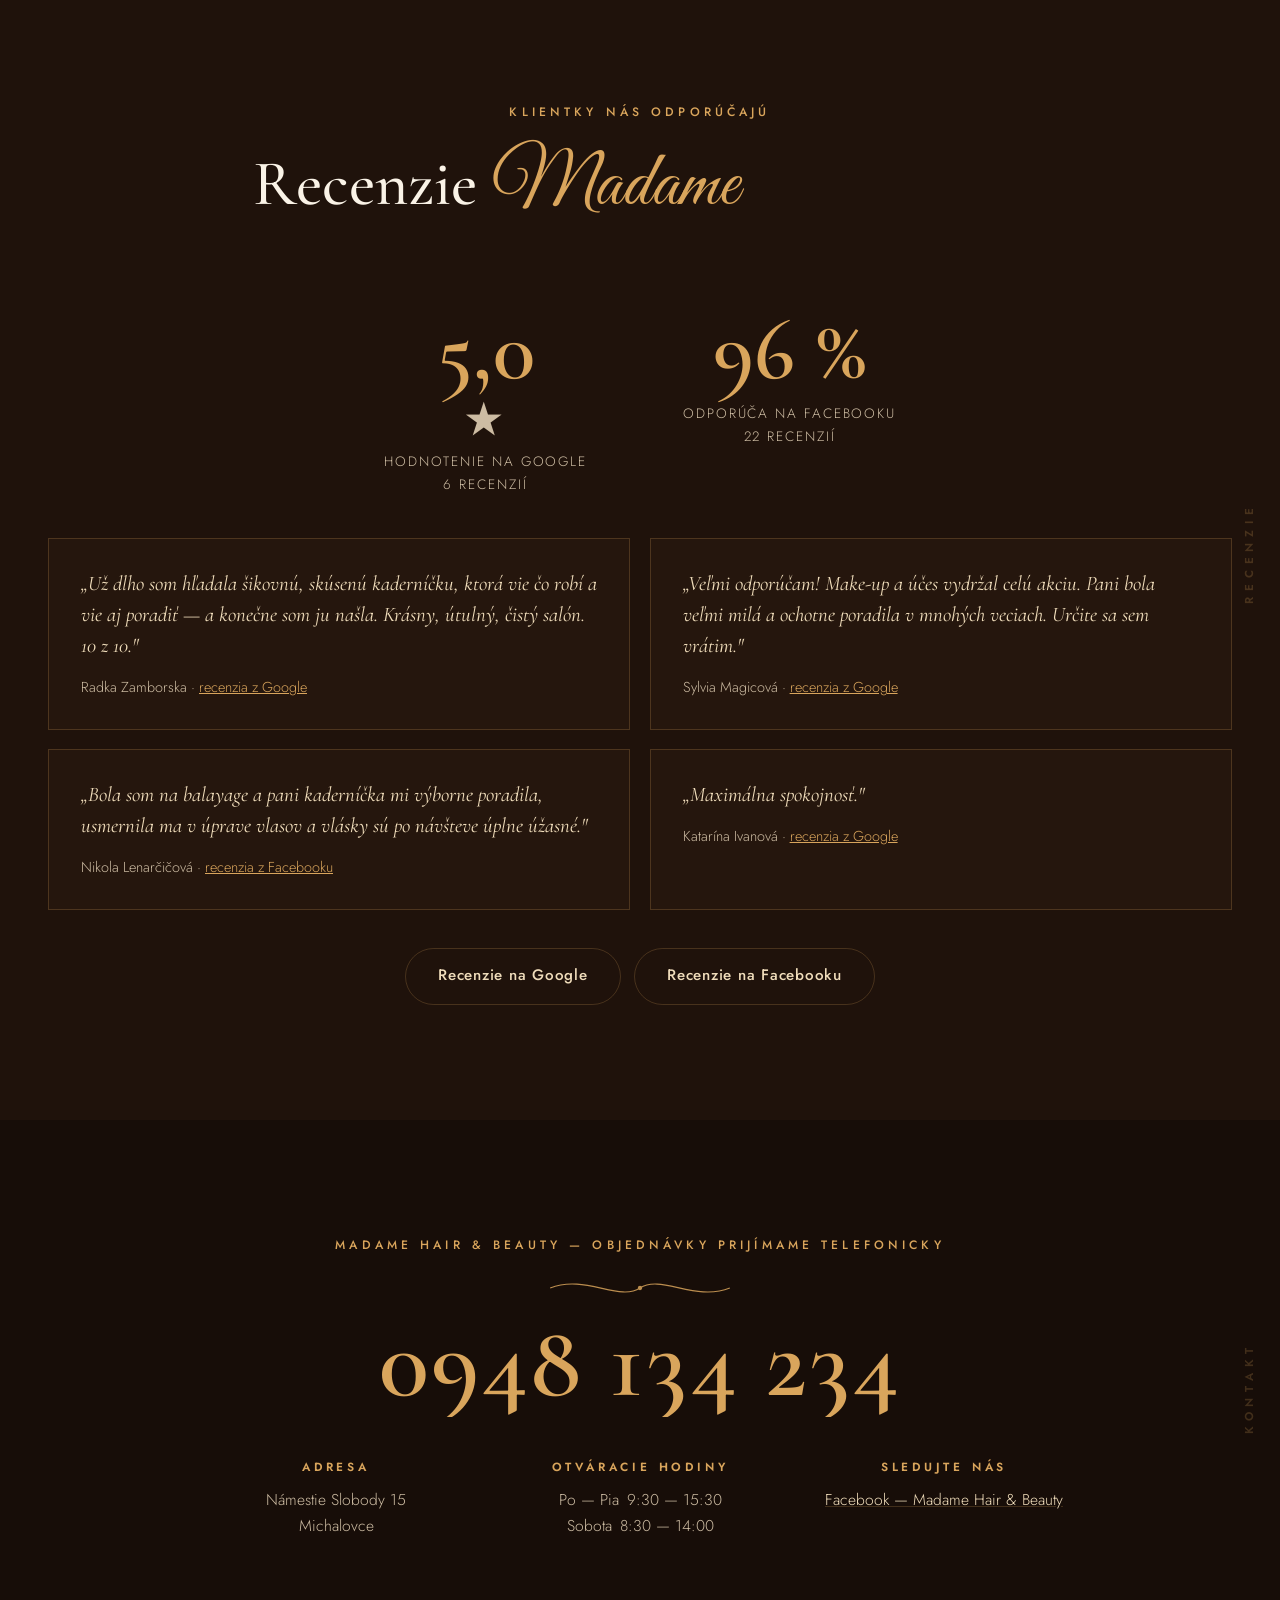
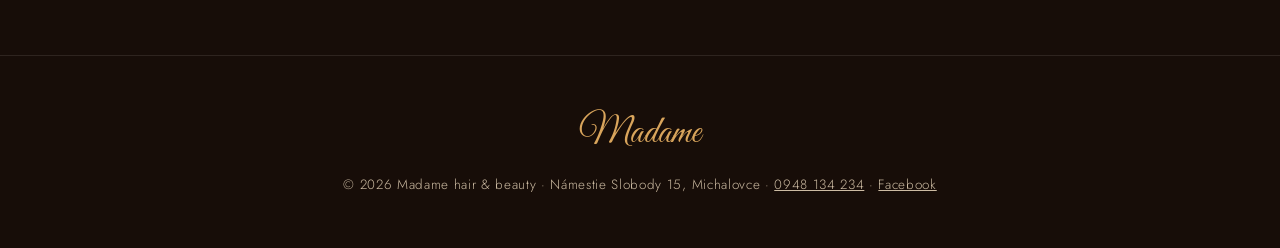
==== commit 30867d3d: "v24: fix layout recenzií — CSS pre reviews-stats/reviews-cards (stat vedľa seba, citácie 2x2) Co-Aut" ====
--- a/index.html
+++ b/index.html
@@ -69,7 +69,7 @@
 
 <link rel="preload" href="fonts/great-vibes-v21-latin_latin-ext-regular.woff2" as="font" type="font/woff2" crossorigin>
 <link rel="preload" href="fonts/cormorant-garamond-v21-latin_latin-ext-500.woff2" as="font" type="font/woff2" crossorigin>
-<link rel="stylesheet" href="css/style.css?v=23">
+<link rel="stylesheet" href="css/style.css?v=24">
 </head>
 <body>
 <header class="site-head" id="top">
--- a/css/style.css
+++ b/css/style.css
@@ -1089,14 +1089,26 @@
 
 .reviews .sec-head { text-align: center; }
 
-.reviews-inner {
+.reviews-stats {
   max-width: 900px;
+  margin: 0 auto 2.6rem;
+  display: flex;
+  justify-content: center;
+  flex-wrap: wrap;
+  gap: clamp(2rem, 8vw, 6rem);
+}
+
+.review-stat .star { font-size: 0.45em; vertical-align: 0.5em; }
+
+.reviews-cards {
+  max-width: var(--wrap);
   margin: 0 auto;
   display: grid;
-  grid-template-columns: auto 1fr;
-  gap: clamp(1.5rem, 4vw, 3.5rem);
-  align-items: center;
-}
+  grid-template-columns: repeat(2, 1fr);
+  gap: 1.2rem;
+}
+
+.reviews .more-wrap { display: flex; justify-content: center; flex-wrap: wrap; gap: 0.8rem; }
 
 .review-stat { text-align: center; }
 
@@ -1141,5 +1153,5 @@
 .review-card footer a { color: var(--gold); }
 
 @media (max-width: 700px) {
-  .reviews-inner { grid-template-columns: 1fr; text-align: center; }
-}
+  .reviews-cards { grid-template-columns: 1fr; }
+}
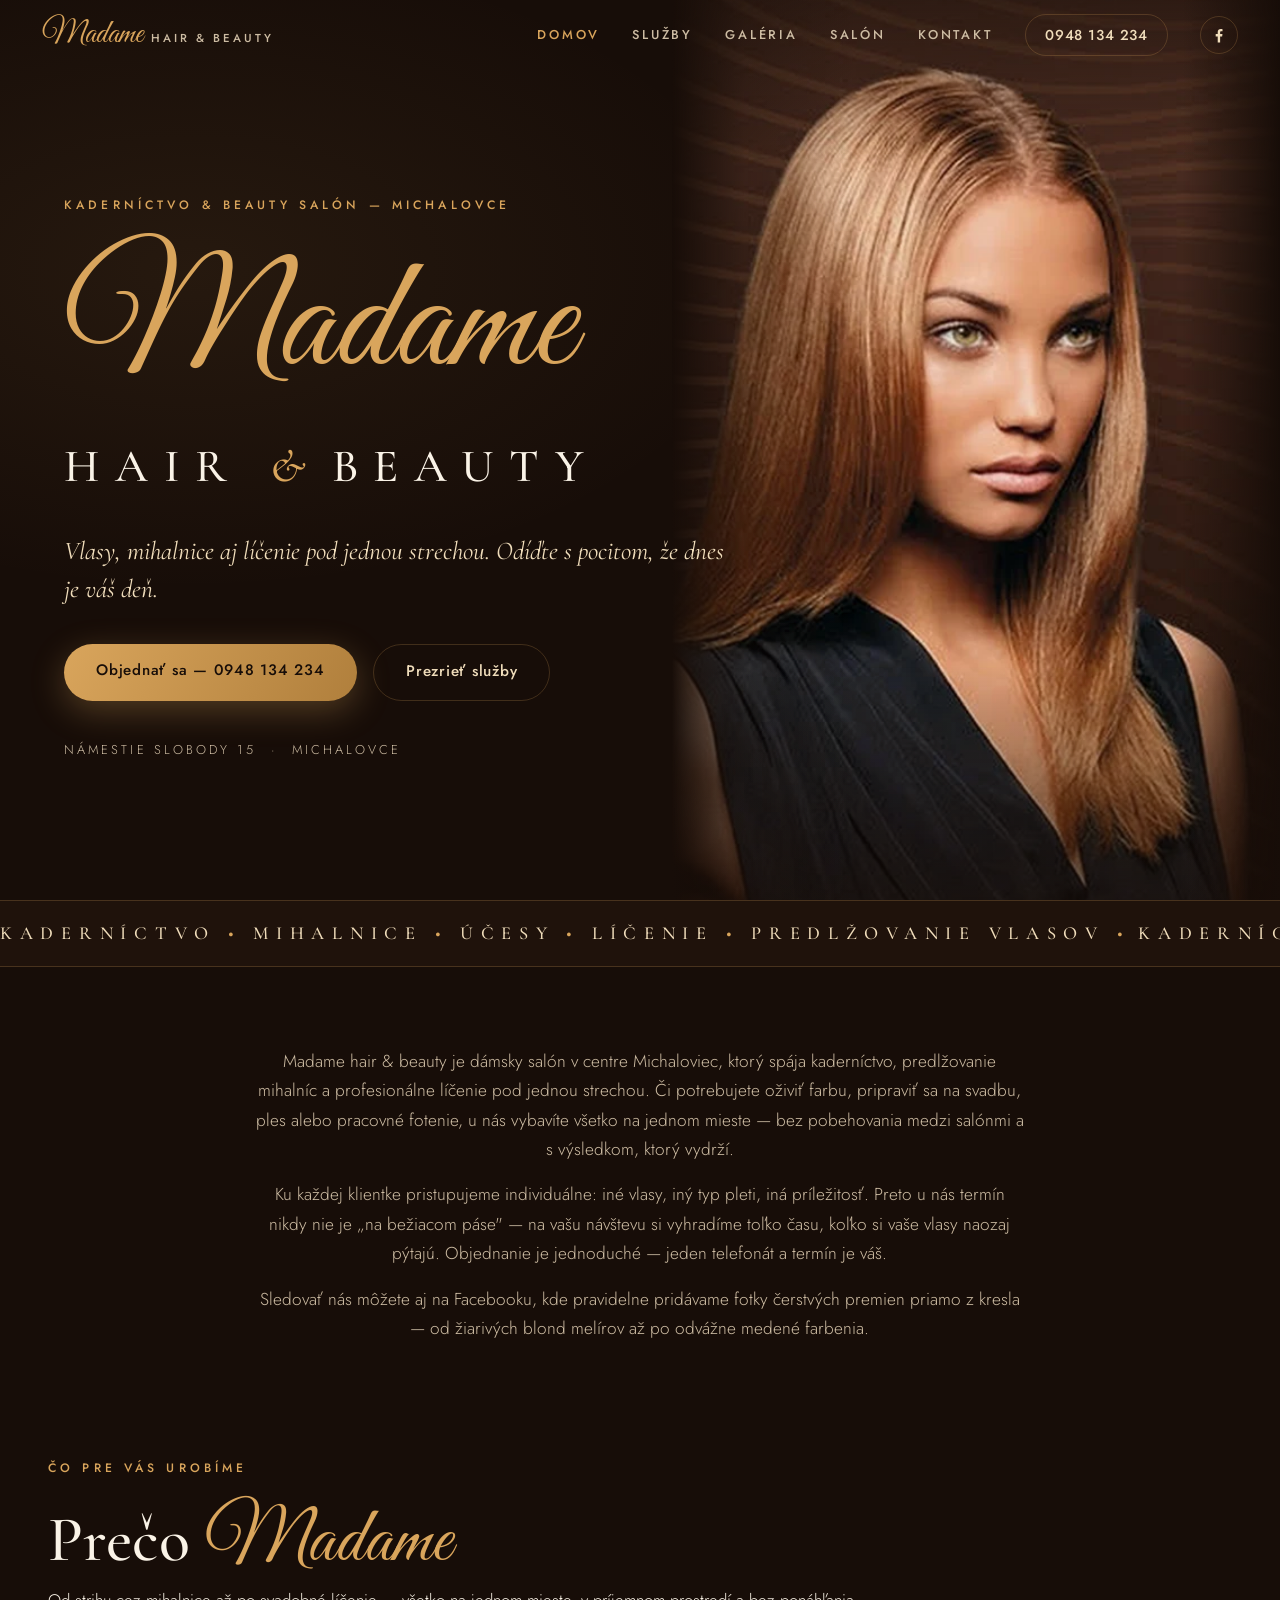
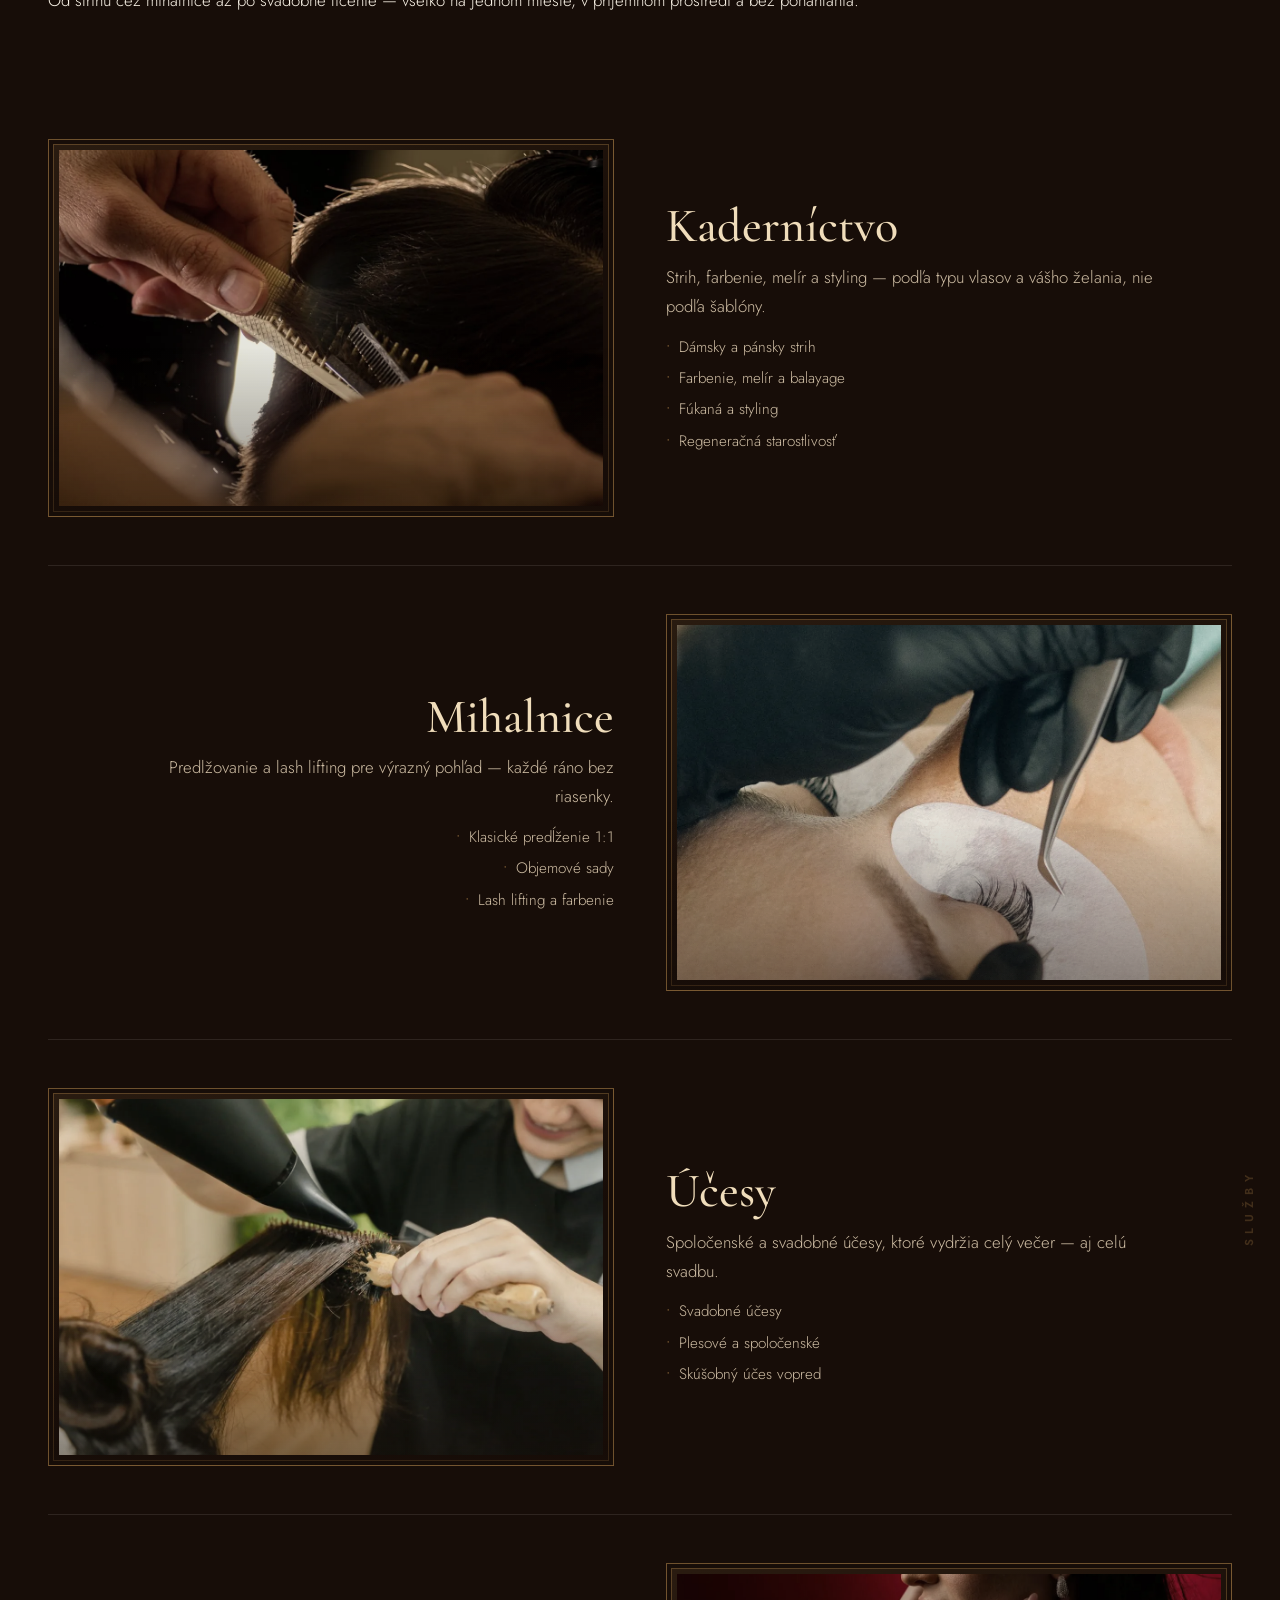
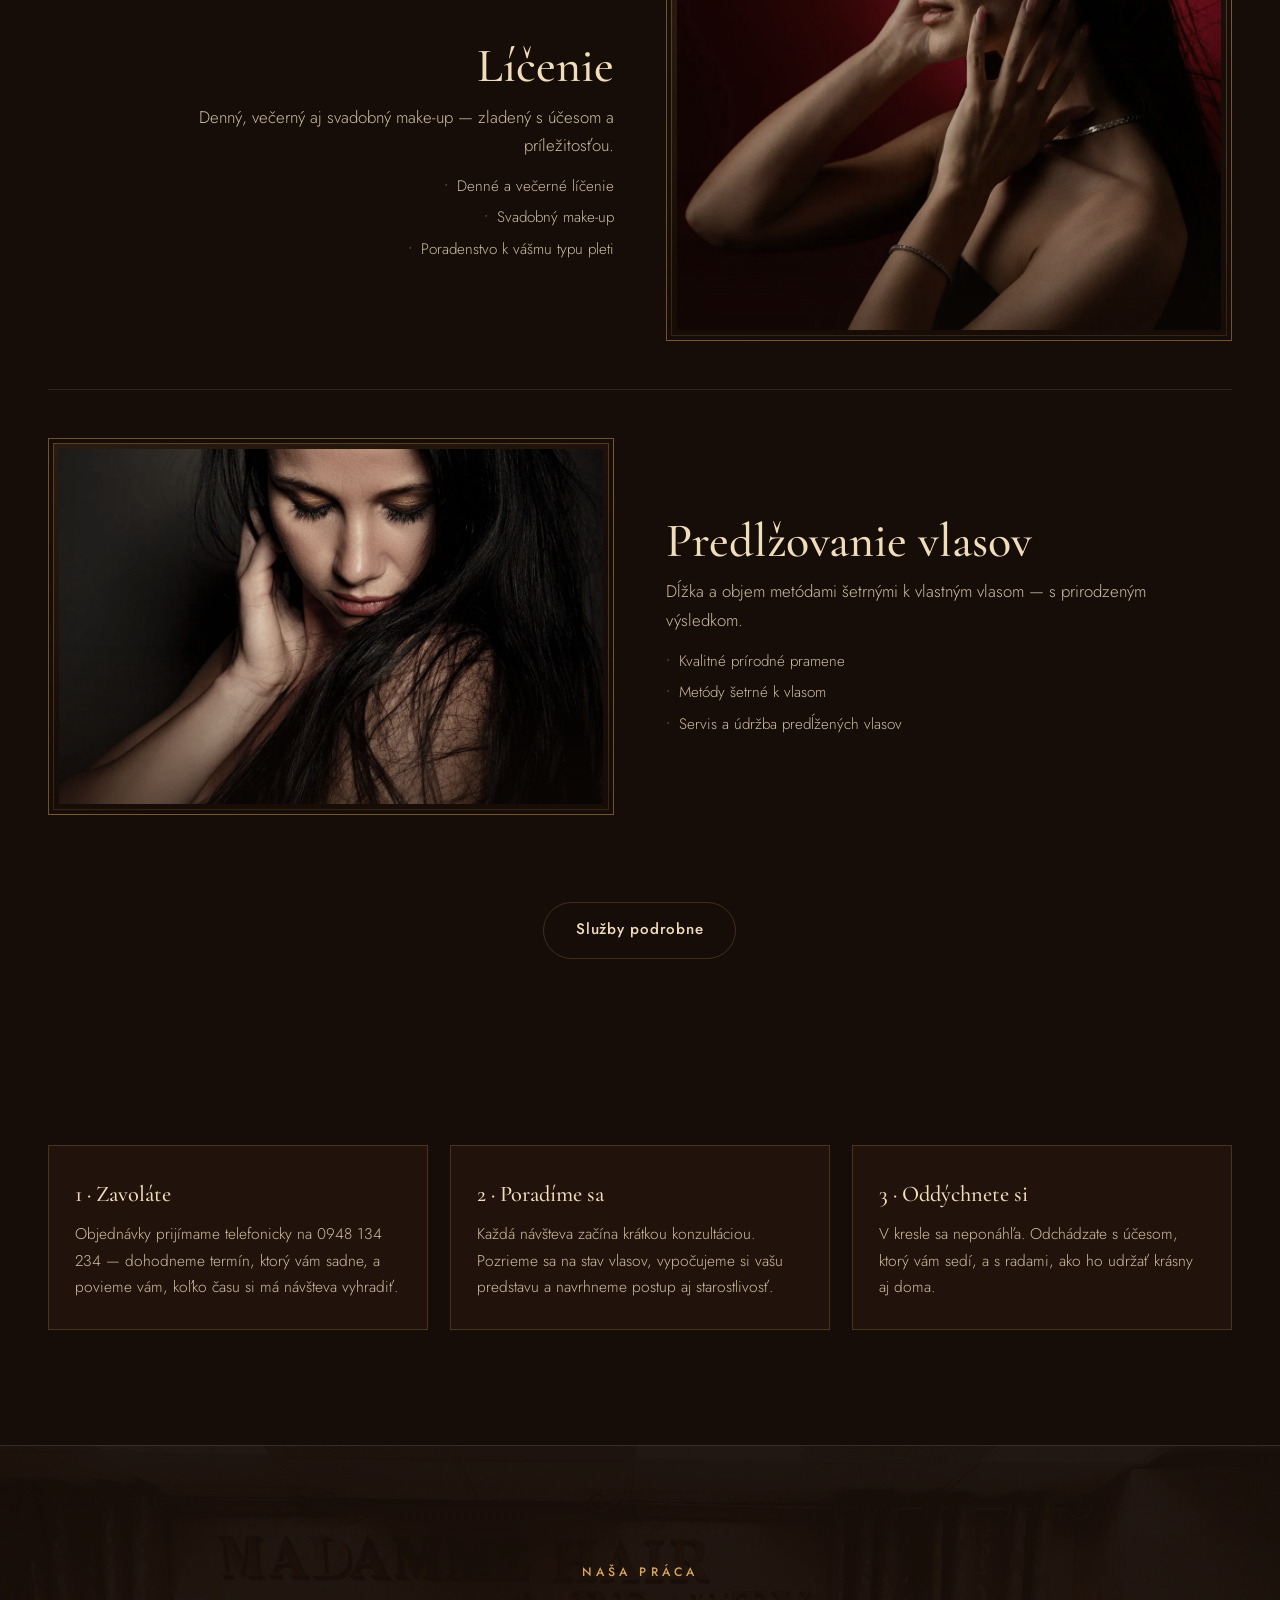
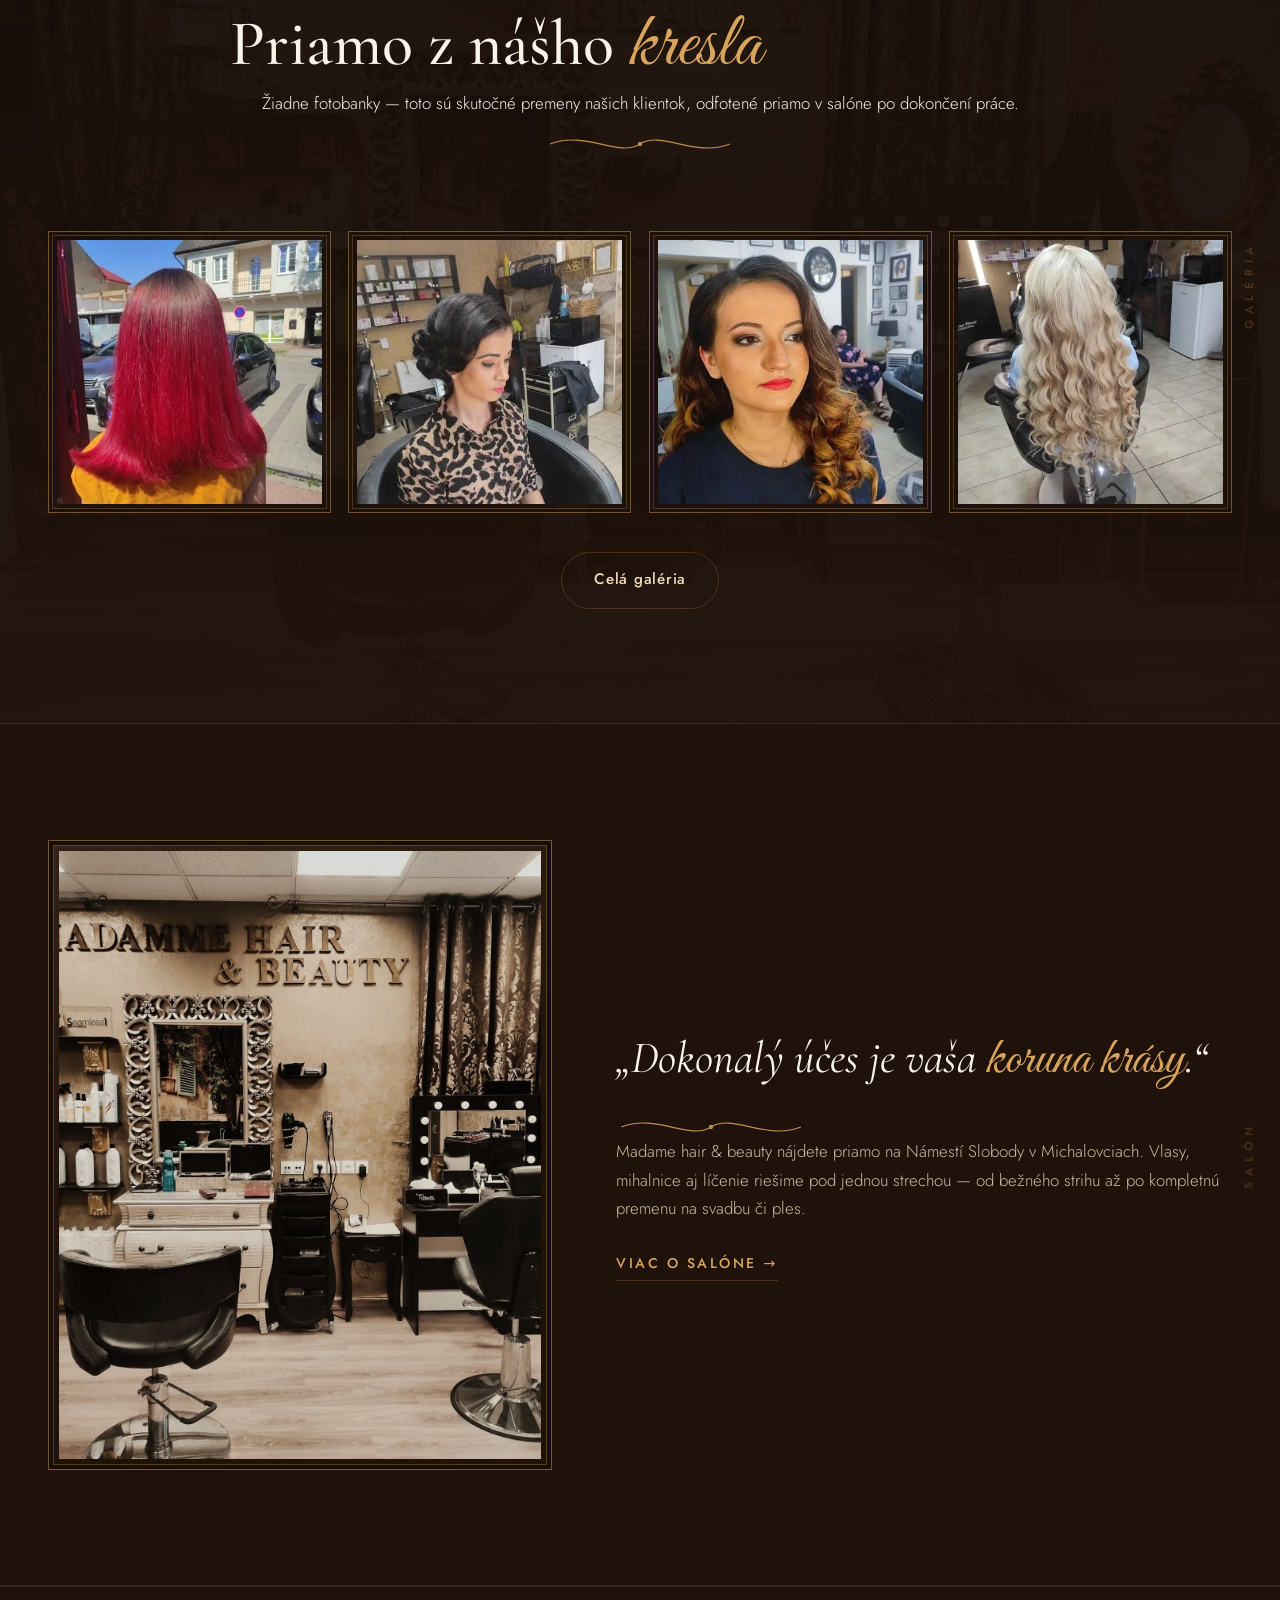
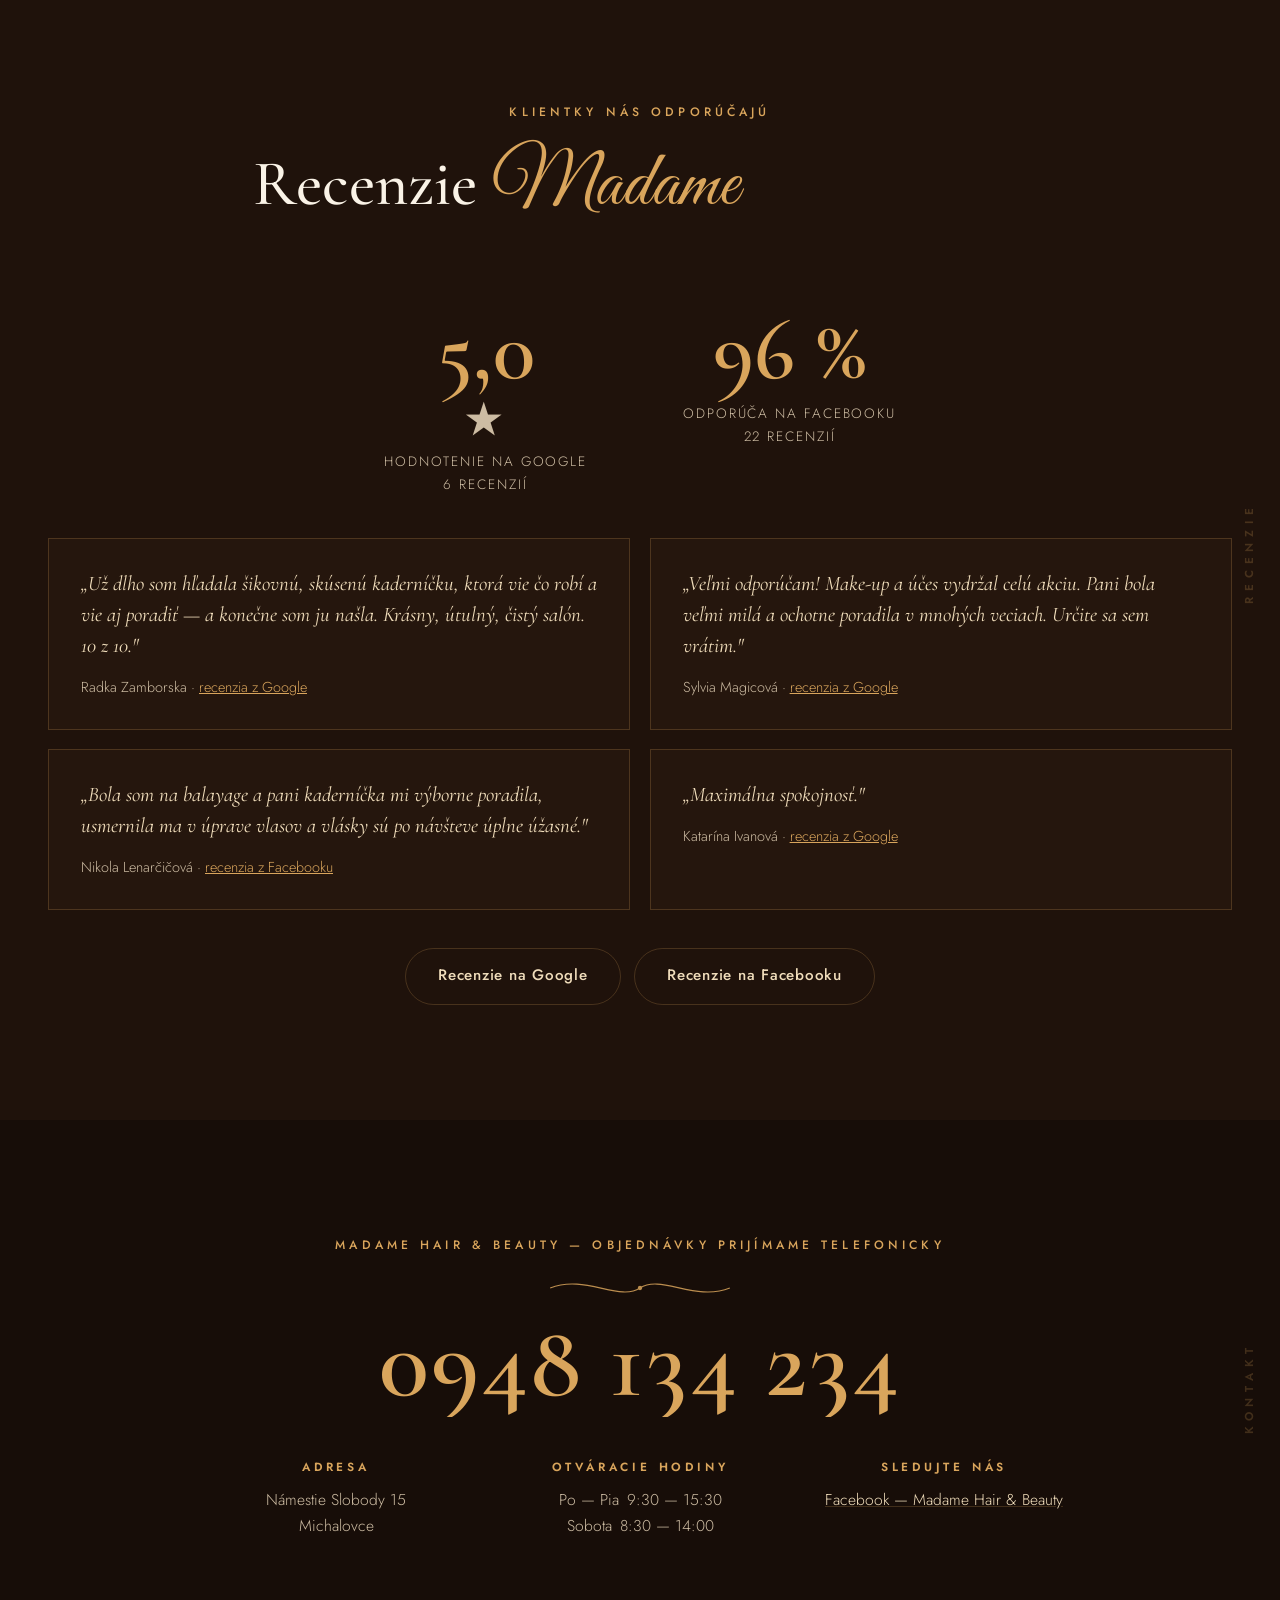
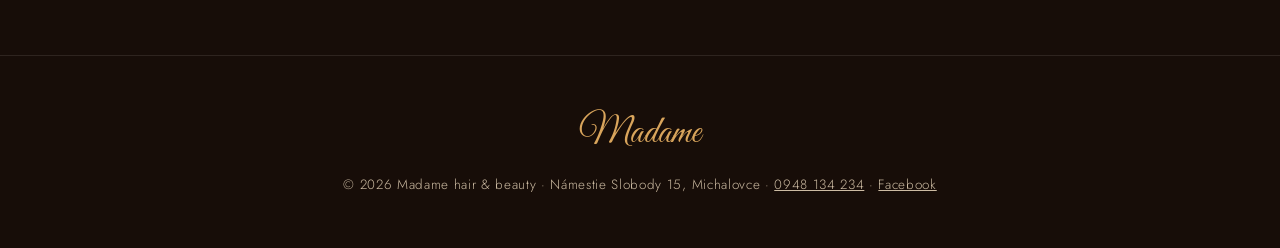
==== commit 865ed265: "v25: jemné odkrývanie fotiek — cross-fade + pomalé usadenie namiesto tvrdého clip-path wipe Co-Autho" ====
--- a/index.html
+++ b/index.html
@@ -69,7 +69,7 @@
 
 <link rel="preload" href="fonts/great-vibes-v21-latin_latin-ext-regular.woff2" as="font" type="font/woff2" crossorigin>
 <link rel="preload" href="fonts/cormorant-garamond-v21-latin_latin-ext-500.woff2" as="font" type="font/woff2" crossorigin>
-<link rel="stylesheet" href="css/style.css?v=24">
+<link rel="stylesheet" href="css/style.css?v=25">
 </head>
 <body>
 <header class="site-head" id="top">
--- a/css/style.css
+++ b/css/style.css
@@ -429,7 +429,7 @@
   pointer-events: none;
 }
 
-.curtain.is-in .photo-shine { animation: sweep 1.6s var(--ease-lux) 0.45s 1 both; }
+.curtain.is-in .photo-shine { animation: sweep 1.8s var(--ease-lux) 1s 1 both; }
 
 figure:hover .photo-shine { animation: sweep 1.2s var(--ease-lux) 1; }
 
@@ -440,17 +440,19 @@
 
 /* ---------- curtain reveal fotiek (podpis č. 4) ---------- */
 
-/* clip ide na vnútorný img — orezaná figure by mala pre IntersectionObserver
-   nulovú plochu a reveal by sa nikdy nespustil */
+/* jemné odkrývanie fotiek — mäkké prelnutie + pomalé usadenie zo zväčšenia
+   (opacity/transform na img; orezaná figure by mala pre IntersectionObserver nulovú plochu) */
 html.js .curtain img {
-  clip-path: inset(0 0 0 100%);
-  transition: clip-path 1.2s var(--ease-lux);
-}
-
-html.js .curtain.is-in img { clip-path: inset(0 0 0 0); }
-
-html.js .svc-flip .curtain img { clip-path: inset(0 100% 0 0); }
-html.js .svc-flip .curtain.is-in img { clip-path: inset(0 0 0 0); }
+  opacity: 0;
+  transform: scale(1.07);
+  transition: opacity 1.5s var(--ease-lux), transform 2.2s var(--ease-lux);
+  transition-delay: calc(var(--rvi, 0) * 0.12s);
+}
+
+html.js .curtain.is-in img {
+  opacity: 1;
+  transform: scale(1);
+}
 
 /* ---------- marquee ribbon (podpis č. 2) ---------- */
 
@@ -995,7 +997,7 @@
 
 @media (prefers-reduced-motion: reduce) {
   html { scroll-behavior: auto; }
-  html.js .rv, html.js .curtain { opacity: 1; transform: none; transition: none; clip-path: none; }
+  html.js .rv, html.js .curtain img { opacity: 1; transform: none; transition: none; }
   .ribbon-track { animation: none; }
   .shimmer { animation: none; background-position: 50% 0; }
   .photo-shine { display: none; }
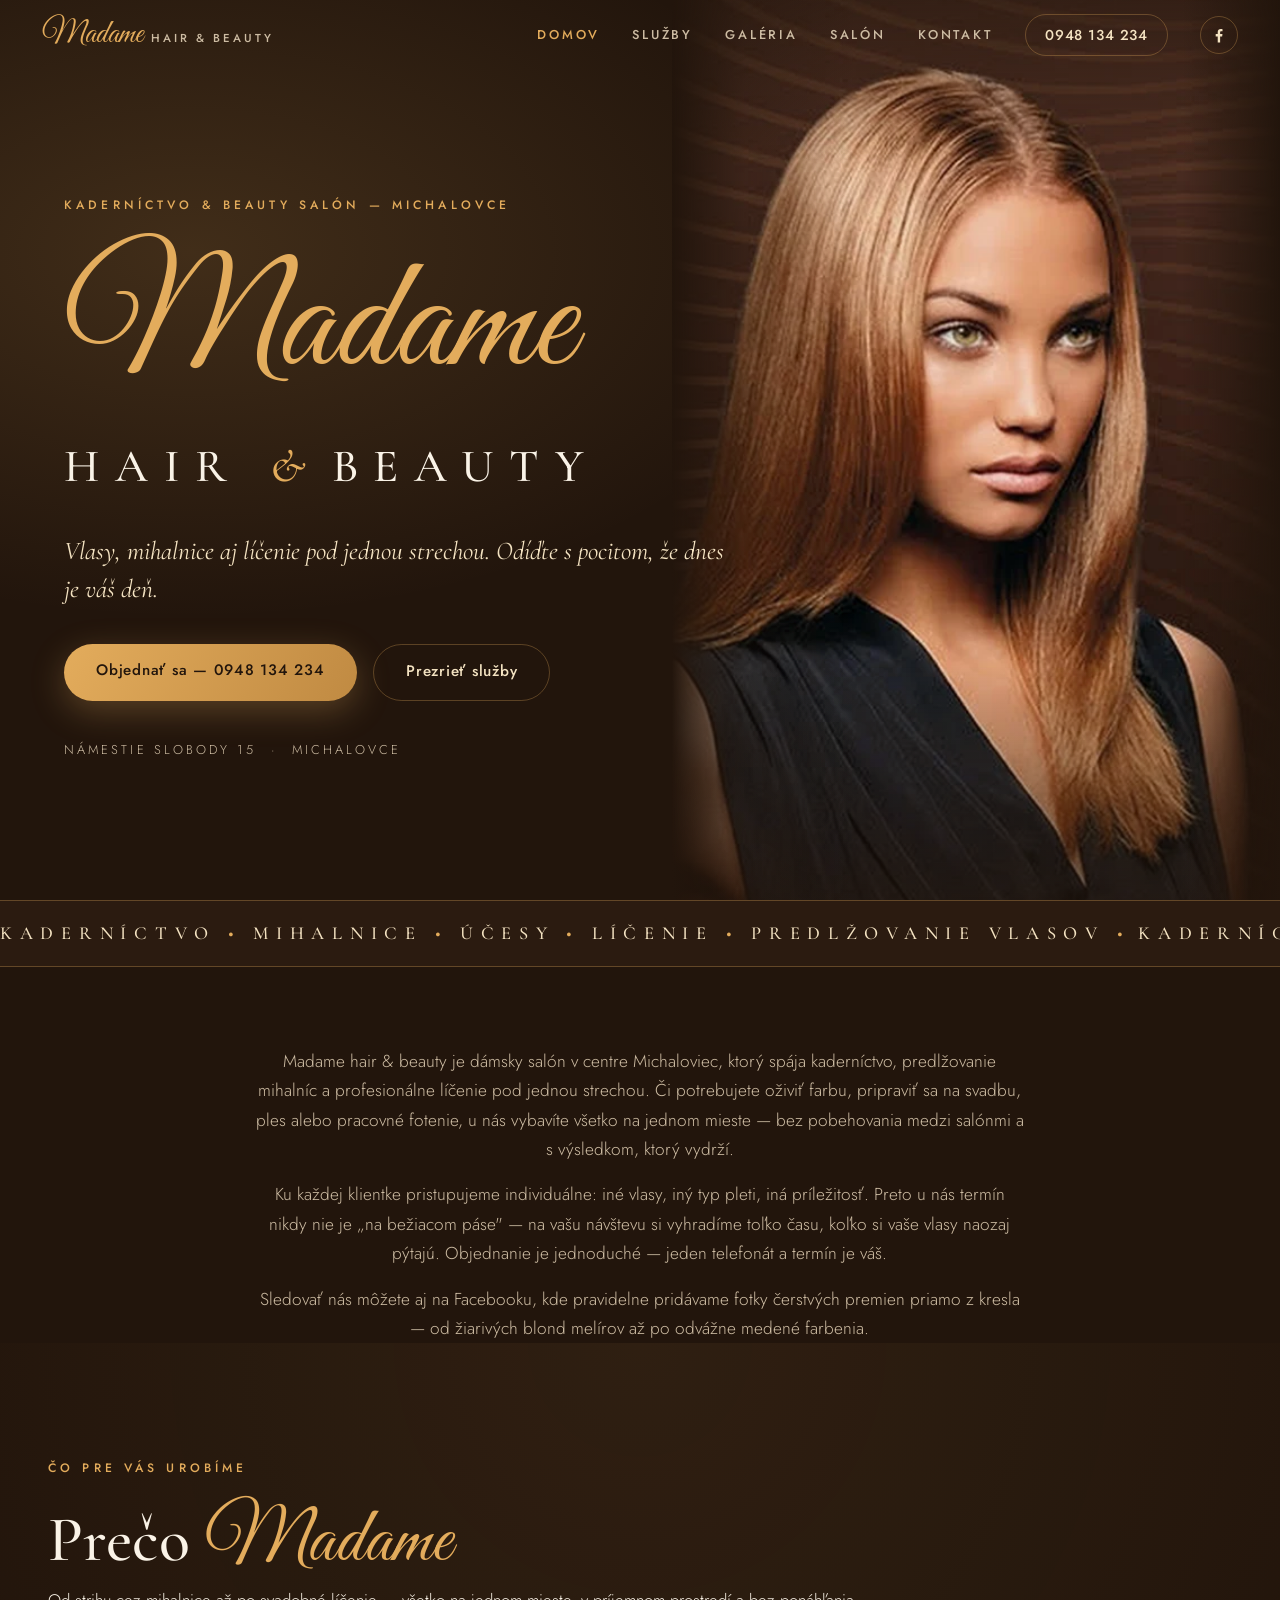
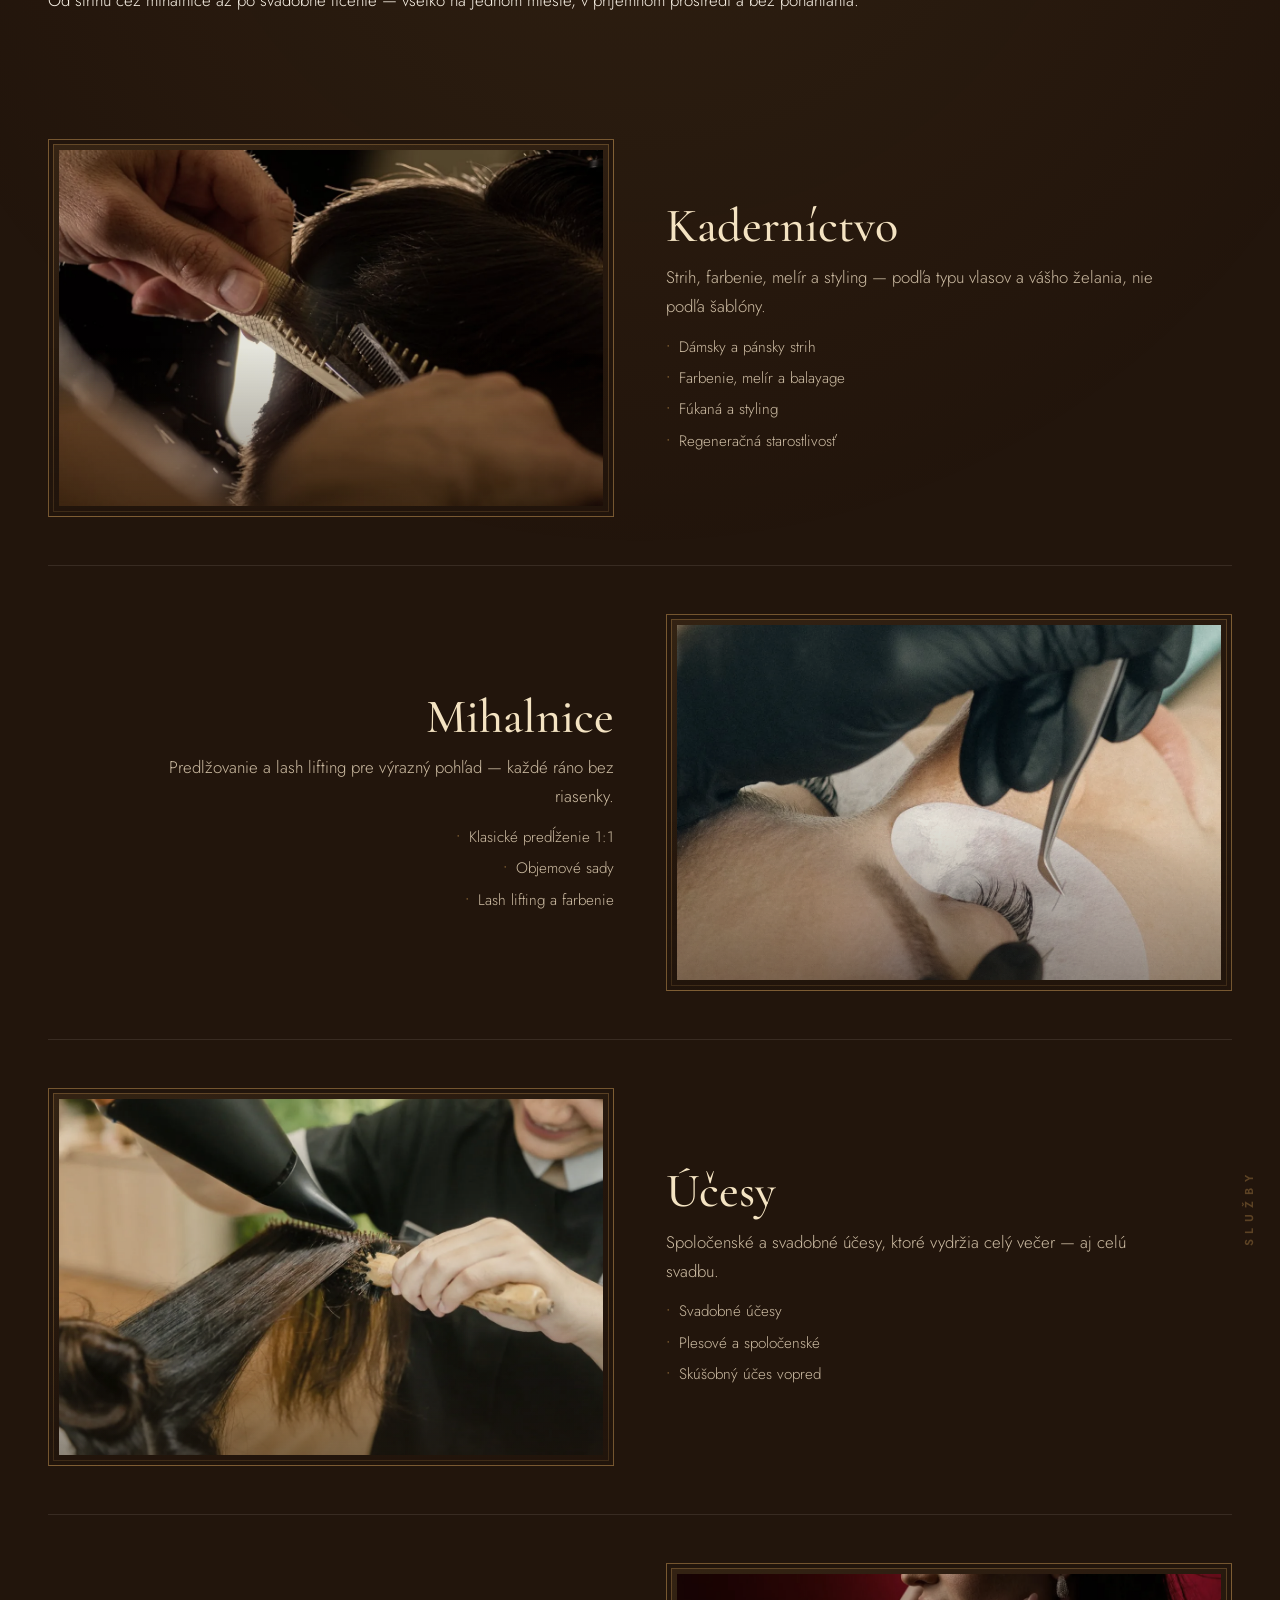
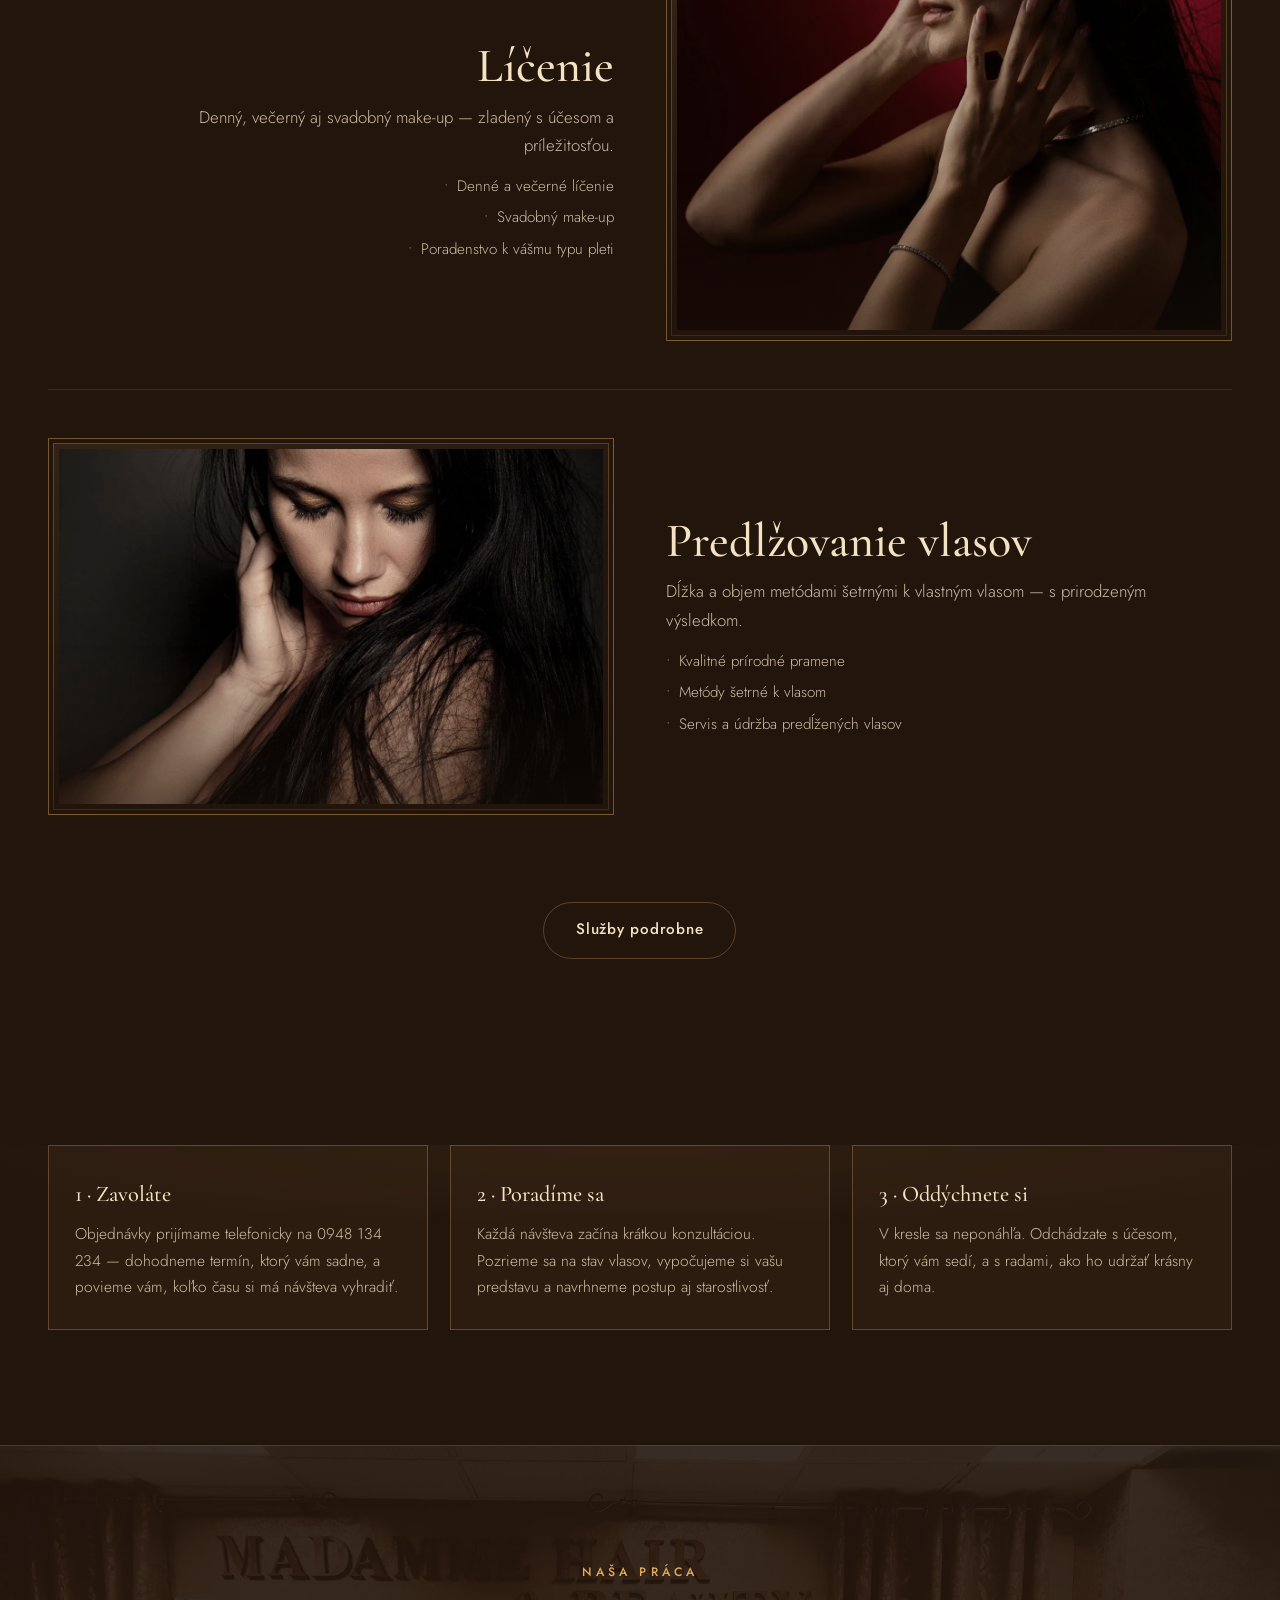
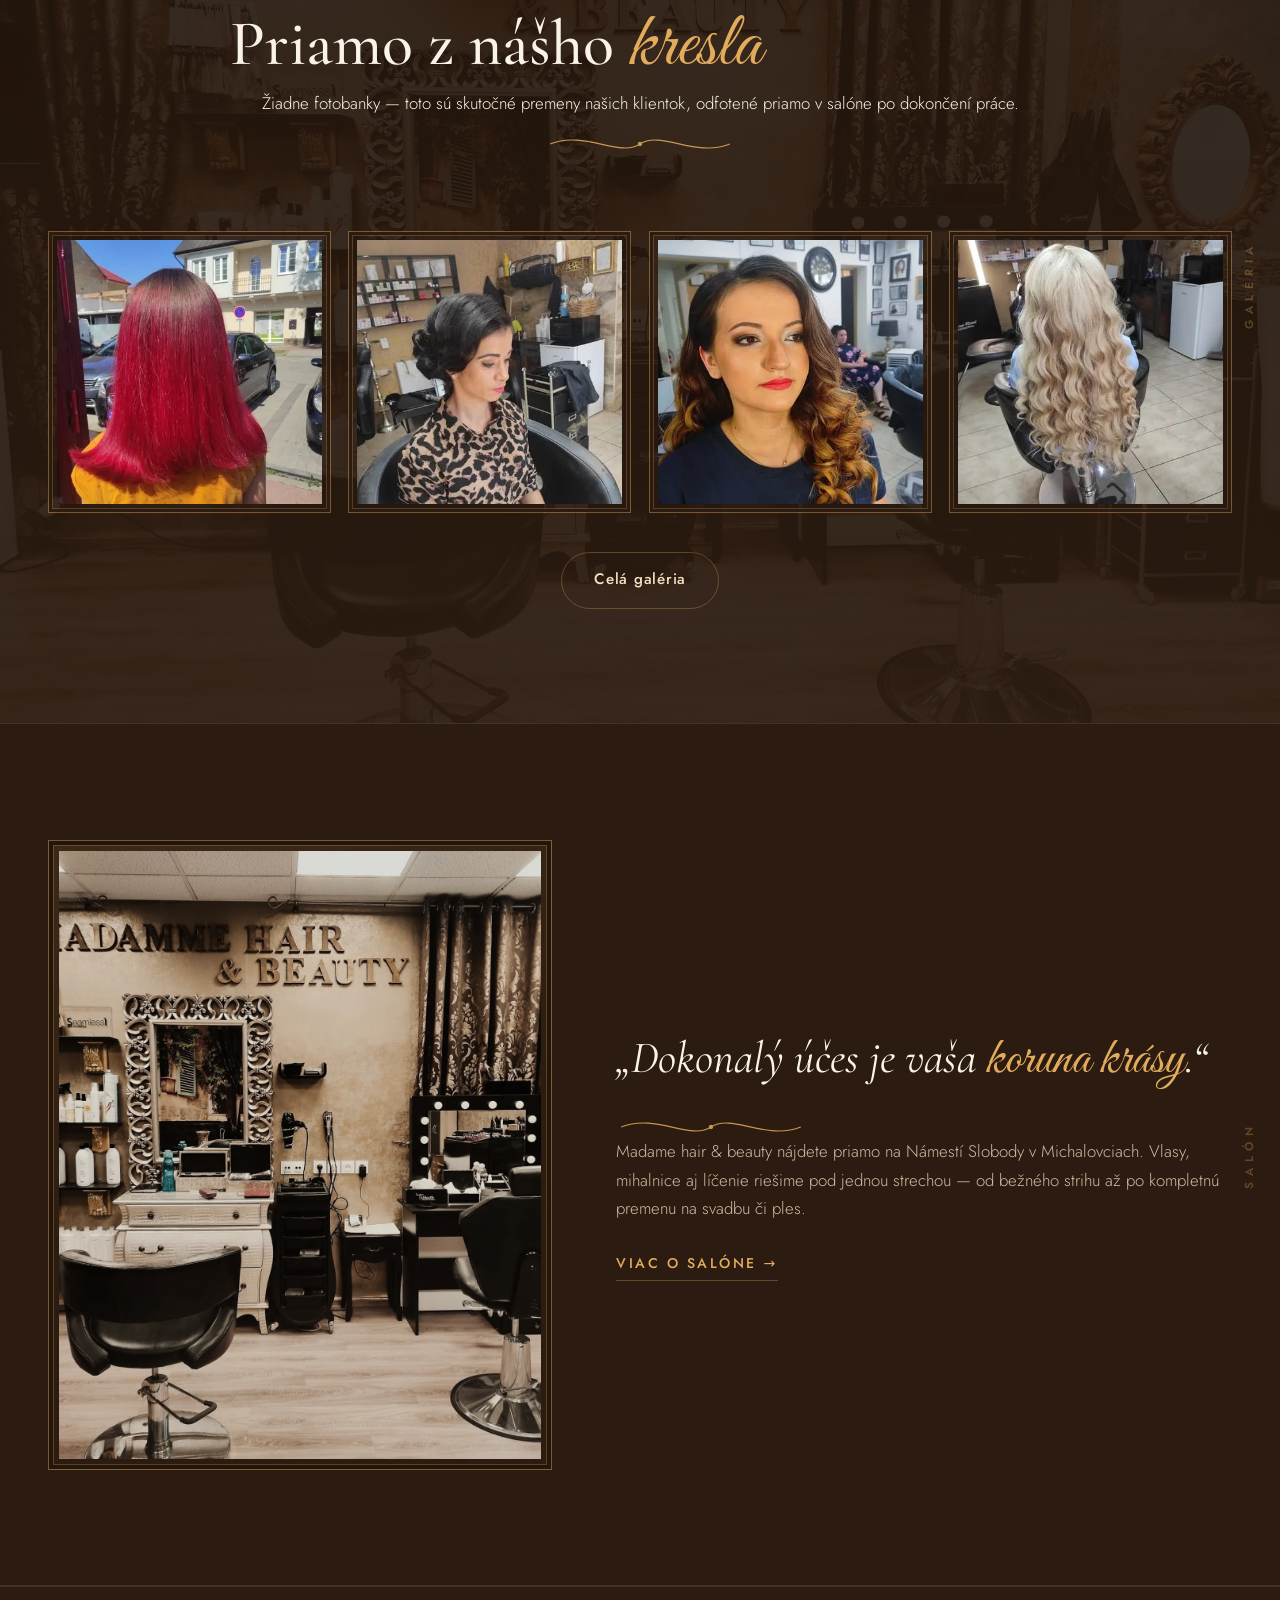
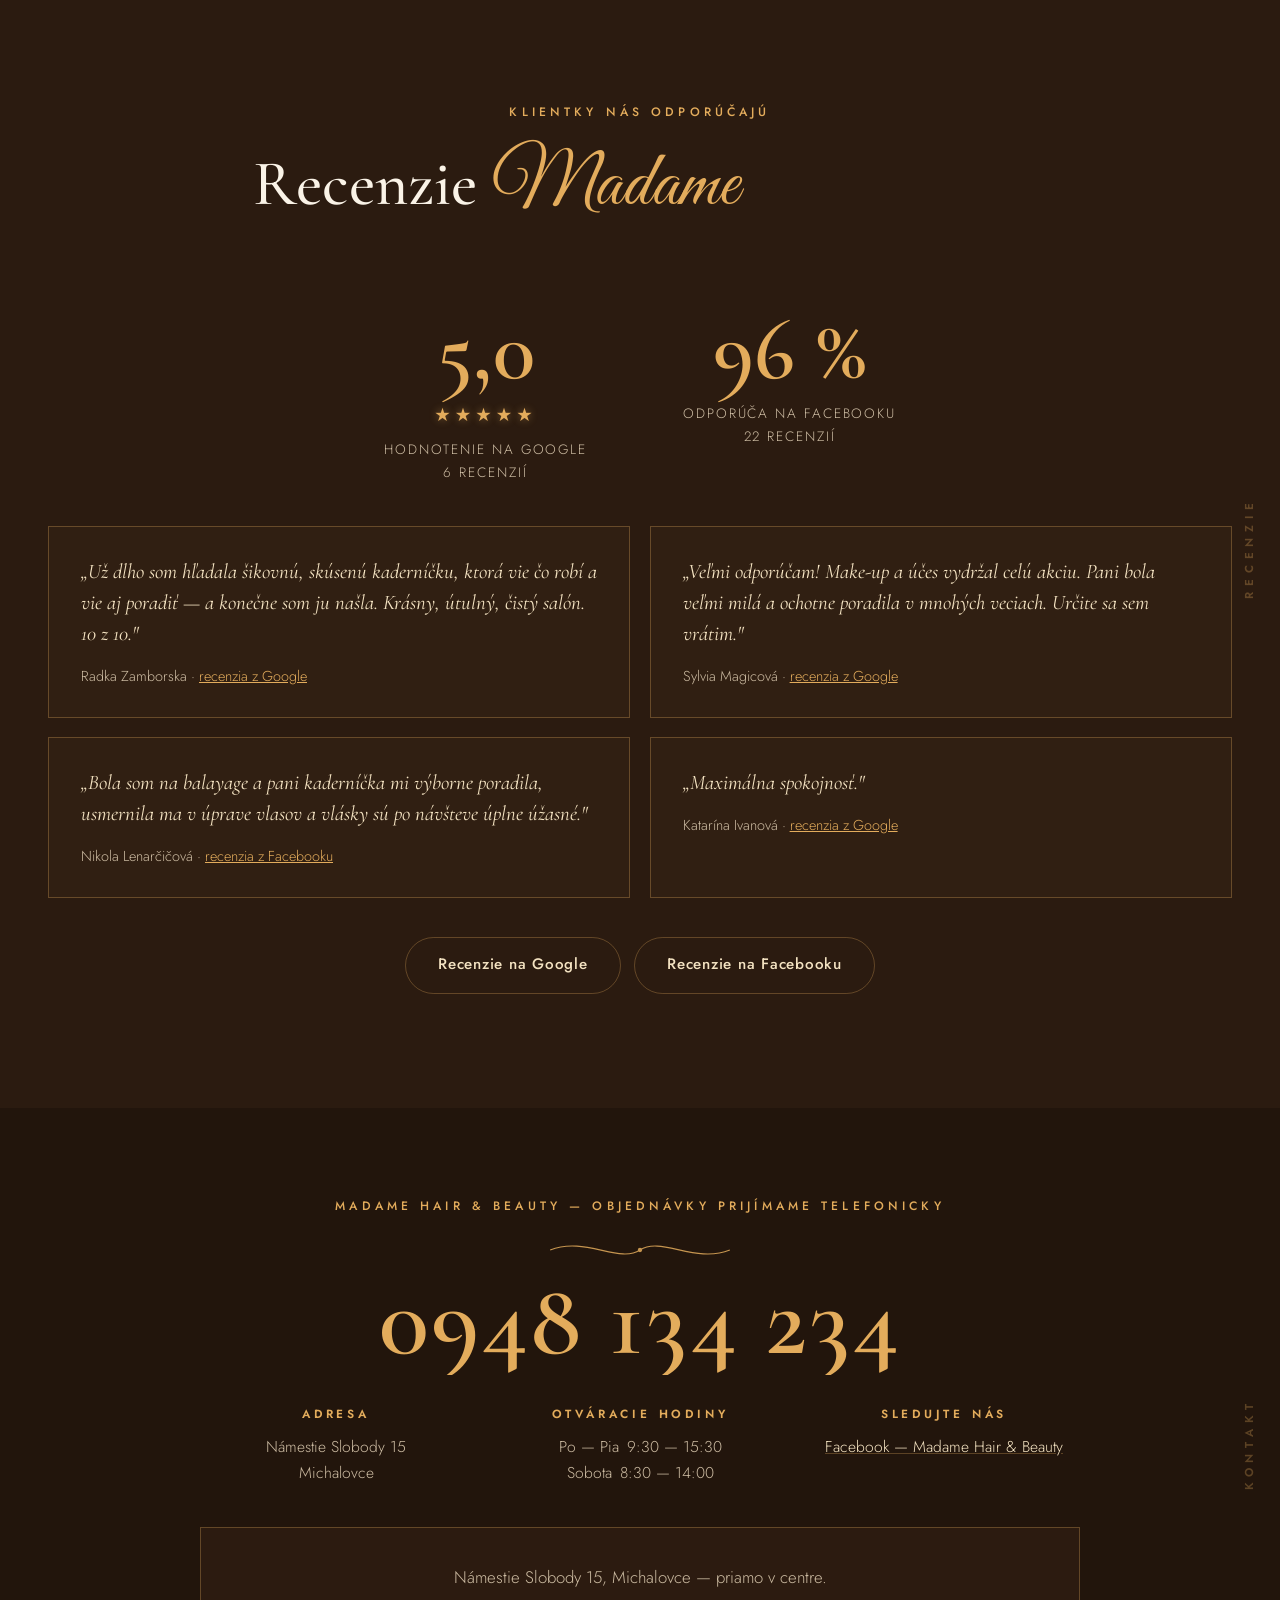
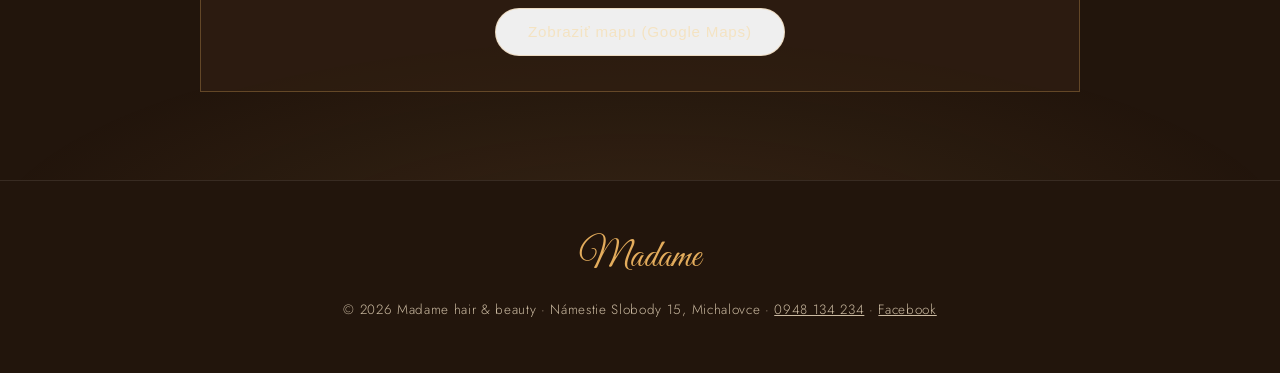
==== commit 2ef0526d: "v27 — feedback klientky: zosvetlenie (+12% pozadia, sýtejšie zlato, viac svitu), 5 hviezd v recenziá" ====
--- a/index.html
+++ b/index.html
@@ -69,7 +69,7 @@
 
 <link rel="preload" href="fonts/great-vibes-v21-latin_latin-ext-regular.woff2" as="font" type="font/woff2" crossorigin>
 <link rel="preload" href="fonts/cormorant-garamond-v21-latin_latin-ext-500.woff2" as="font" type="font/woff2" crossorigin>
-<link rel="stylesheet" href="css/style.css?v=25">
+<link rel="stylesheet" href="css/style.css?v=27">
 </head>
 <body>
 <header class="site-head" id="top">
@@ -232,6 +232,7 @@
         a s radami, ako ho udržať krásny aj doma.</p>
       </div>
     </div>
+
   </section>
 
   <section class="galeria" id="galeria">
@@ -280,7 +281,8 @@
     </header>
     <div class="reviews-stats rv">
       <div class="review-stat">
-        <strong>5,0 <span class="star">★</span></strong>
+        <strong>5,0</strong>
+        <span class="stars" aria-label="5 z 5 hviezd">★★★★★</span>
         <span>hodnotenie na Google<br>6 recenzií</span>
       </div>
       <div class="review-stat">
@@ -334,6 +336,11 @@
         </div>
       </div>
     </div>
+    <div class="map-facade rv" data-embed="https://www.google.com/maps?q=N%C3%A1mestie+Slobody+15,+Michalovce&output=embed">
+      <p>Námestie Slobody 15, Michalovce — priamo v centre.</p>
+      <button class="btn btn-ghost" type="button">Zobraziť mapu (Google Maps)</button>
+    </div>
+
   </section>
 
 </main>
@@ -345,6 +352,13 @@
 
 <a class="sticky-cta magnetic" href="tel:+421948134234" aria-label="Objednať sa telefonicky">Objednať sa</a>
 
-<script src="js/main.js?v=23"></script>
+<div class="lightbox" id="lightbox" role="dialog" aria-label="Náhľad fotografie">
+  <button class="lb-close" aria-label="Zavrieť">✕</button>
+  <button class="lb-prev" aria-label="Predchádzajúca">‹</button>
+  <img src="" alt="">
+  <button class="lb-next" aria-label="Ďalšia">›</button>
+</div>
+
+<script src="js/main.js?v=27"></script>
 </body>
 </html>
--- a/css/style.css
+++ b/css/style.css
@@ -32,15 +32,15 @@
 /* ---------- tokeny ---------- */
 
 :root {
-  --noir: #170d08;
-  --noir-2: #1f120b;
-  --surface: #2a1a10;
-  --gold: #d9a55c;
-  --gold-deep: #b07f3c;
-  --champagne: #f0ddbb;
+  --noir: #22150c;
+  --noir-2: #2b1b10;
+  --surface: #362314;
+  --gold: #e3ac5c;
+  --gold-deep: #c08a42;
+  --champagne: #f4e3c2;
   --cream: #faf3e7;
   --cream-dim: #cdbCA3;
-  --line: rgba(217, 165, 92, 0.22);
+  --line: rgba(227, 172, 92, 0.3);
   --line-soft: rgba(250, 243, 231, 0.1);
 
   --script: "Great Vibes", cursive;
@@ -73,7 +73,7 @@
   inset: 0;
   z-index: 0;
   pointer-events: none;
-  opacity: 0.045;
+  opacity: 0.065;
   background: url("data:image/svg+xml,%3Csvg xmlns='http://www.w3.org/2000/svg' width='96' height='96' viewBox='0 0 96 96'%3E%3Cg fill='none' stroke='%23d9a55c' stroke-width='1'%3E%3Cpath d='M48 10c7 12 7 17 0 30c-7-13-7-18 0-30z'/%3E%3Cpath d='M48 56c7 12 7 17 0 30c-7-13-7-18 0-30z'/%3E%3Cpath d='M10 48c12-7 17-7 30 0c-13 7-18 7-30 0z'/%3E%3Cpath d='M56 48c12-7 17-7 30 0c-13 7-18 7-30 0z'/%3E%3Ccircle cx='48' cy='48' r='3'/%3E%3Cpath d='M0 0c8 2 14 8 16 16M96 0c-8 2-14 8-16 16M0 96c8-2 14-8 16-16M96 96c-8-2-14-8-16-16'/%3E%3C/g%3E%3C/svg%3E") repeat;
   background-size: 96px 96px;
 }
@@ -110,7 +110,7 @@
 }
 
 .site-head.is-solid {
-  background: rgba(23, 13, 8, 0.9);
+  background: rgba(34, 21, 12, 0.9);
   backdrop-filter: blur(18px) saturate(1.3);
   -webkit-backdrop-filter: blur(18px) saturate(1.3);
   box-shadow: 0 1px 0 var(--line);
@@ -150,7 +150,7 @@
   padding: 8.5rem clamp(1.25rem, 5vw, 3rem) 2.8rem;
   text-align: center;
   background:
-    radial-gradient(ellipse 70% 80% at 50% -10%, rgba(217, 165, 92, 0.1), transparent 65%),
+    radial-gradient(ellipse 70% 80% at 50% -10%, rgba(227, 172, 92, 0.18), transparent 68%),
     var(--noir);
   border-bottom: 1px solid var(--line-soft);
 }
@@ -278,7 +278,7 @@
   grid-template-columns: 1.05fr 0.95fr;
   align-items: center;
   background:
-    radial-gradient(ellipse 70% 55% at 15% 30%, rgba(217, 165, 92, 0.08), transparent 65%),
+    radial-gradient(ellipse 75% 60% at 15% 28%, rgba(227, 172, 92, 0.16), transparent 68%),
     var(--noir);
 }
 
@@ -388,10 +388,10 @@
   content: "";
   position: absolute;
   inset: 0;
-  background: linear-gradient(90deg, var(--noir) 0%, rgba(23, 13, 8, 0.3) 12%, rgba(23, 13, 8, 0) 30%),
-              linear-gradient(270deg, var(--noir) 0%, rgba(23, 13, 8, 0) 16%),
-              linear-gradient(0deg, rgba(23, 13, 8, 0.7) 0%, transparent 26%),
-              linear-gradient(180deg, rgba(23, 13, 8, 0.55) 0%, transparent 18%);
+  background: linear-gradient(90deg, var(--noir) 0%, rgba(34, 21, 12, 0.3) 12%, rgba(34, 21, 12, 0) 30%),
+              linear-gradient(270deg, var(--noir) 0%, rgba(34, 21, 12, 0) 16%),
+              linear-gradient(0deg, rgba(34, 21, 12, 0.7) 0%, transparent 26%),
+              linear-gradient(180deg, rgba(34, 21, 12, 0.55) 0%, transparent 18%);
 }
 
 /* ---------- shimmer — lesk vlasov (podpis č. 1) ---------- */
@@ -424,12 +424,12 @@
   bottom: -12%;
   left: -30%;
   width: 34%;
-  background: linear-gradient(100deg, transparent, rgba(255, 240, 214, 0.16), transparent);
+  background: linear-gradient(100deg, transparent, rgba(255, 240, 214, 0.09), transparent);
   transform: skewX(-14deg) translateX(0);
   pointer-events: none;
 }
 
-.curtain.is-in .photo-shine { animation: sweep 1.8s var(--ease-lux) 1s 1 both; }
+.curtain.is-in .photo-shine { animation: sweep 2.4s cubic-bezier(0.25, 0.46, 0.45, 0.94) 1.4s 1 both; }
 
 figure:hover .photo-shine { animation: sweep 1.2s var(--ease-lux) 1; }
 
@@ -444,9 +444,9 @@
    (opacity/transform na img; orezaná figure by mala pre IntersectionObserver nulovú plochu) */
 html.js .curtain img {
   opacity: 0;
-  transform: scale(1.07);
-  transition: opacity 1.5s var(--ease-lux), transform 2.2s var(--ease-lux);
-  transition-delay: calc(var(--rvi, 0) * 0.12s);
+  transform: scale(1.02);
+  transition: opacity 2s cubic-bezier(0.25, 0.46, 0.45, 0.94), transform 2.8s cubic-bezier(0.25, 0.46, 0.45, 0.94);
+  transition-delay: calc(var(--rvi, 0) * 0.15s);
 }
 
 html.js .curtain.is-in img {
@@ -505,7 +505,10 @@
 
 /* ---------- služby — magazínové riadky ---------- */
 
-.services { padding: clamp(4.5rem, 9vw, 7.5rem) clamp(1.25rem, 5vw, 3rem); }
+.services {
+  padding: clamp(4.5rem, 9vw, 7.5rem) clamp(1.25rem, 5vw, 3rem);
+  background: radial-gradient(ellipse 90% 40% at 50% 0%, rgba(227, 172, 92, 0.07), transparent 70%);
+}
 
 .sec-head { max-width: var(--wrap); margin: 0 auto clamp(3rem, 6vw, 5rem); }
 
@@ -587,7 +590,7 @@
   content: "";
   position: absolute;
   inset: 0;
-  background: linear-gradient(0deg, rgba(23, 13, 8, 0.45), transparent 45%);
+  background: linear-gradient(0deg, rgba(34, 21, 12, 0.45), transparent 45%);
   pointer-events: none;
 }
 
@@ -630,7 +633,7 @@
   padding: clamp(4.5rem, 9vw, 7.5rem) clamp(1.25rem, 5vw, 3rem);
   /* pozadie = interiér ich kaderníctva pod espresso závojom */
   background:
-    linear-gradient(rgba(23, 13, 8, 0.955), rgba(31, 18, 11, 0.975)),
+    linear-gradient(rgba(34, 21, 12, 0.9), rgba(43, 27, 16, 0.93)),
     url("../images/salon-real.webp") center 30% / cover no-repeat;
 }
 
@@ -697,7 +700,63 @@
   transition: transform 0.8s var(--ease-lux);
 }
 
+.gal-item { cursor: zoom-in; }
+
+.gal-item::after {
+  content: "";
+  position: absolute;
+  inset: 8px;
+  background: linear-gradient(160deg, rgba(227, 172, 92, 0.24), transparent 60%);
+  opacity: 0;
+  transition: opacity 0.4s;
+  pointer-events: none;
+}
+
+.gal-item:hover::after { opacity: 1; }
+
 .gal-item:hover img { transform: scale(1.07); }
+
+/* lightbox */
+.lightbox {
+  position: fixed;
+  inset: 0;
+  z-index: 100;
+  display: none;
+  align-items: center;
+  justify-content: center;
+  background: rgba(20, 12, 7, 0.94);
+  backdrop-filter: blur(8px);
+  -webkit-backdrop-filter: blur(8px);
+}
+
+.lightbox.is-open { display: flex; }
+
+.lightbox img {
+  max-width: min(92vw, 900px);
+  max-height: 86vh;
+  border: 1px solid var(--line);
+  box-shadow: 0 20px 80px rgba(0, 0, 0, 0.6);
+}
+
+.lightbox button {
+  position: absolute;
+  background: none;
+  border: 1px solid var(--line);
+  border-radius: 50%;
+  width: 46px;
+  height: 46px;
+  color: var(--champagne);
+  font-size: 1.3rem;
+  line-height: 1;
+  cursor: pointer;
+  transition: background 0.3s, color 0.3s;
+}
+
+.lightbox button:hover { background: var(--gold); color: var(--noir); }
+
+.lightbox .lb-close { top: 1rem; right: 1rem; }
+.lightbox .lb-prev { left: 1rem; top: 50%; transform: translateY(-50%); }
+.lightbox .lb-next { right: 1rem; top: 50%; transform: translateY(-50%); }
 
 /* ---------- o salóne ---------- */
 
@@ -777,7 +836,7 @@
 
 .value-card {
   border: 1px solid var(--line);
-  background: rgba(42, 26, 16, 0.55);
+  background: rgba(54, 35, 20, 0.55);
   padding: 1.8rem 1.6rem;
 }
 
@@ -811,7 +870,7 @@
 
 .faq-list details {
   border: 1px solid var(--line);
-  background: rgba(42, 26, 16, 0.55);
+  background: rgba(54, 35, 20, 0.55);
   padding: 1.1rem 1.4rem;
   transition: border-color 0.3s;
 }
@@ -851,8 +910,9 @@
 /* ---------- kontakt ---------- */
 
 .contact {
-  padding: clamp(4.5rem, 9vw, 8rem) clamp(1.25rem, 5vw, 3rem);
+  padding: clamp(3.5rem, 7vw, 5.5rem) clamp(1.25rem, 5vw, 3rem);
   text-align: center;
+  background: radial-gradient(ellipse 80% 50% at 50% 110%, rgba(227, 172, 92, 0.1), transparent 65%);
 }
 
 .tel-huge {
@@ -863,7 +923,7 @@
   font-size: clamp(3rem, 9vw, 6.5rem);
   line-height: 1.05;
   letter-spacing: 0.02em;
-  margin: 0.6rem 0 2.5rem;
+  margin: 0.4rem 0 1.8rem;
 }
 
 .contact-meta {
@@ -1012,10 +1072,11 @@
   .hero-copy { margin-right: 0; padding-top: 6.5rem; text-align: center; }
   .hero-hook { margin-inline: auto; }
   .hero-actions { justify-content: center; }
-  .hero-photo { height: 60svh; order: -1; }
+  .hero-photo { height: 62svh; order: -1; }
   .hero-photo img { object-position: 55% 26%; }
+  .hero-copy { margin-top: -14svh; position: relative; z-index: 2; padding-top: 0; }
   .hero-photo::after {
-    background: linear-gradient(0deg, var(--noir) 4%, rgba(23, 13, 8, 0.25) 45%, rgba(23, 13, 8, 0.4) 100%);
+    background: linear-gradient(0deg, var(--noir) 4%, rgba(34, 21, 12, 0.25) 45%, rgba(34, 21, 12, 0.4) 100%);
   }
   .hero-copy { padding-top: 1.5rem; }
   .svc, .svc-flip { grid-template-columns: 1fr; gap: 1.2rem; }
@@ -1043,7 +1104,7 @@
     display: none;
     flex-direction: column;
     gap: 0;
-    background: rgba(23, 13, 8, 0.97);
+    background: rgba(34, 21, 12, 0.97);
     backdrop-filter: blur(16px);
     -webkit-backdrop-filter: blur(16px);
     border-bottom: 1px solid var(--line);
@@ -1053,6 +1114,11 @@
   .site-nav a { padding: 0.8rem 1.6rem; font-size: 0.95rem; }
 }
 
+@media (max-width: 700px) {
+  .sticky-cta { padding: 0.55rem 1.15rem; font-size: 0.84rem; right: 0.8rem; bottom: 0.8rem; }
+  .site-foot { padding-bottom: 4.2rem; }
+}
+
 @media (max-width: 560px) {
   .brand-sub { display: none; }
   .hero-actions .btn { width: 100%; text-align: center; }
@@ -1100,7 +1166,14 @@
   gap: clamp(2rem, 8vw, 6rem);
 }
 
-.review-stat .star { font-size: 0.45em; vertical-align: 0.5em; }
+.review-stat .stars {
+  display: block;
+  margin-top: 0.3rem;
+  color: var(--gold);
+  font-size: 1.15rem;
+  letter-spacing: 0.22em;
+  text-shadow: 0 0 8px rgba(227, 172, 92, 0.45);
+}
 
 .reviews-cards {
   max-width: var(--wrap);
@@ -1134,7 +1207,7 @@
 
 .review-card {
   border: 1px solid var(--line);
-  background: rgba(42, 26, 16, 0.55);
+  background: rgba(54, 35, 20, 0.55);
   padding: 1.8rem 2rem;
 }
 
@@ -1157,3 +1230,52 @@
 @media (max-width: 700px) {
   .reviews-cards { grid-template-columns: 1fr; }
 }
+
+
+/* ---------- mapa (klik-na-načítanie, GDPR) ---------- */
+
+.map-facade {
+  max-width: 880px;
+  margin: 2.5rem auto 0;
+  border: 1px solid var(--line);
+  background: rgba(54, 35, 20, 0.5);
+  padding: 2.2rem 1.5rem;
+  text-align: center;
+}
+
+.map-facade p { color: var(--cream-dim); margin-bottom: 1rem; }
+
+.map-facade iframe { width: 100%; height: 380px; border: 0; display: block; }
+
+/* ---------- kaderníčka (salon.html) ---------- */
+
+.team-grid {
+  max-width: var(--wrap);
+  margin: clamp(2.5rem, 6vw, 4rem) auto 0;
+  display: grid;
+  grid-template-columns: 220px 1fr;
+  gap: clamp(1.5rem, 4vw, 3rem);
+  align-items: center;
+  border: 1px solid var(--line);
+  background: rgba(54, 35, 20, 0.45);
+  padding: clamp(1.5rem, 4vw, 2.5rem);
+}
+
+.team-photo {
+  aspect-ratio: 3 / 4;
+  border: 1px solid var(--line);
+  display: grid;
+  place-items: center;
+  background: radial-gradient(ellipse at 50% 30%, rgba(227, 172, 92, 0.14), transparent 70%);
+}
+
+.team-photo span { font-family: var(--script); font-size: 3.2rem; color: var(--gold); }
+
+.team-copy h3 { font-family: var(--serif); font-weight: 500; font-size: 1.7rem; color: var(--champagne); margin-bottom: 0.5rem; }
+
+.team-copy p { color: var(--cream-dim); }
+
+@media (max-width: 700px) {
+  .team-grid { grid-template-columns: 1fr; text-align: center; }
+  .team-photo { max-width: 220px; margin: 0 auto; }
+}
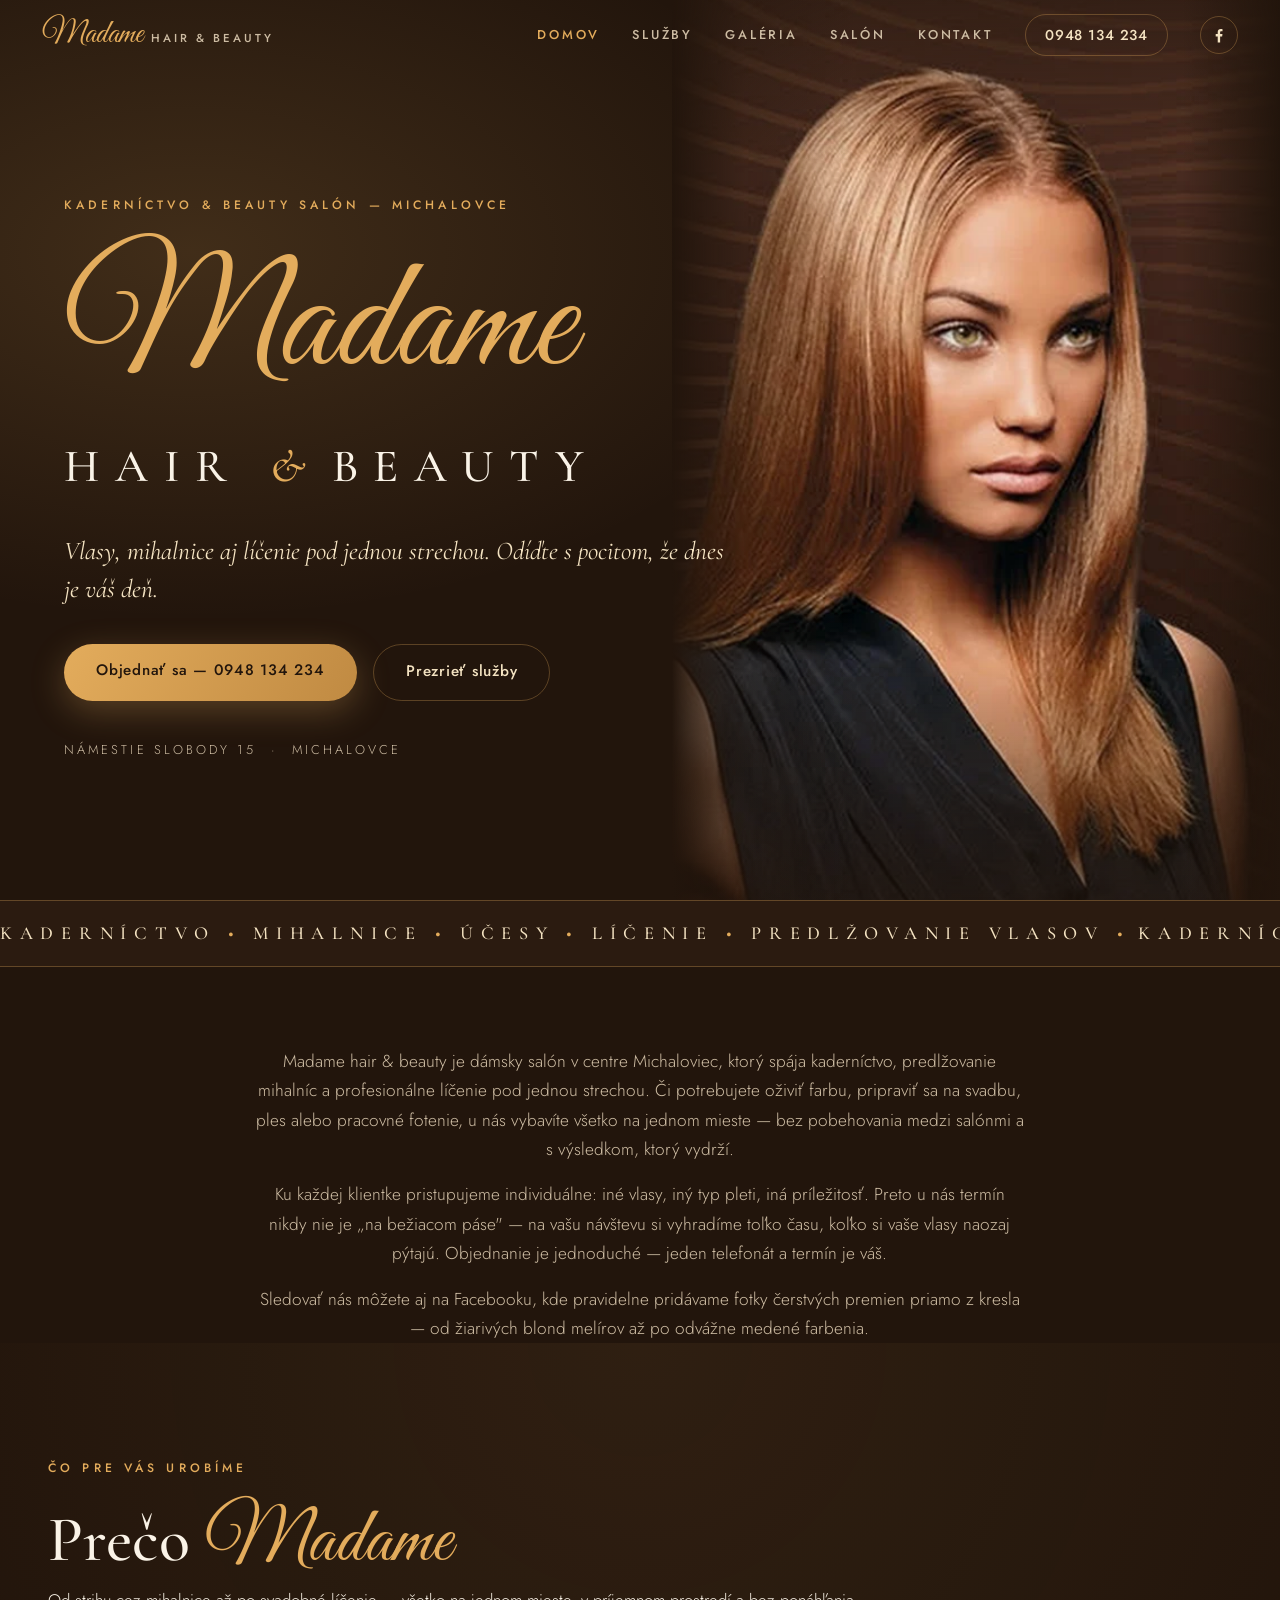
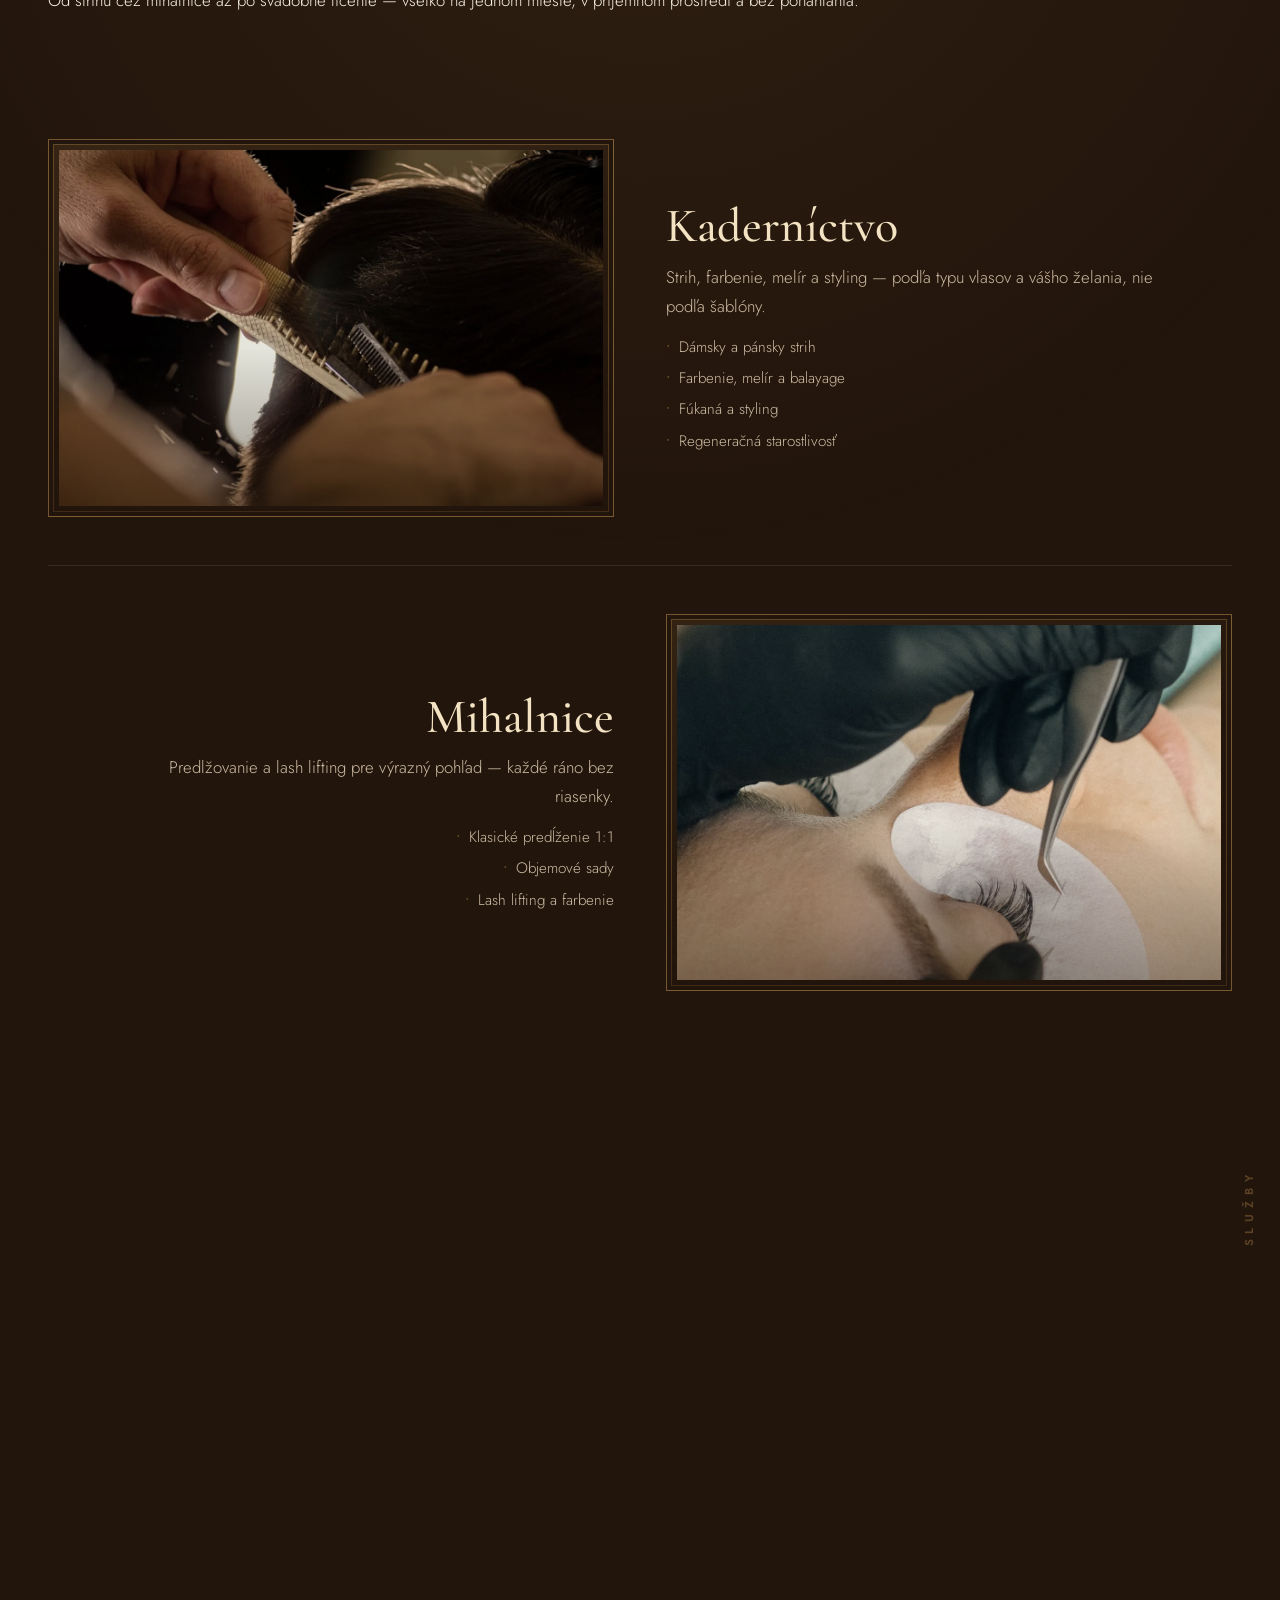
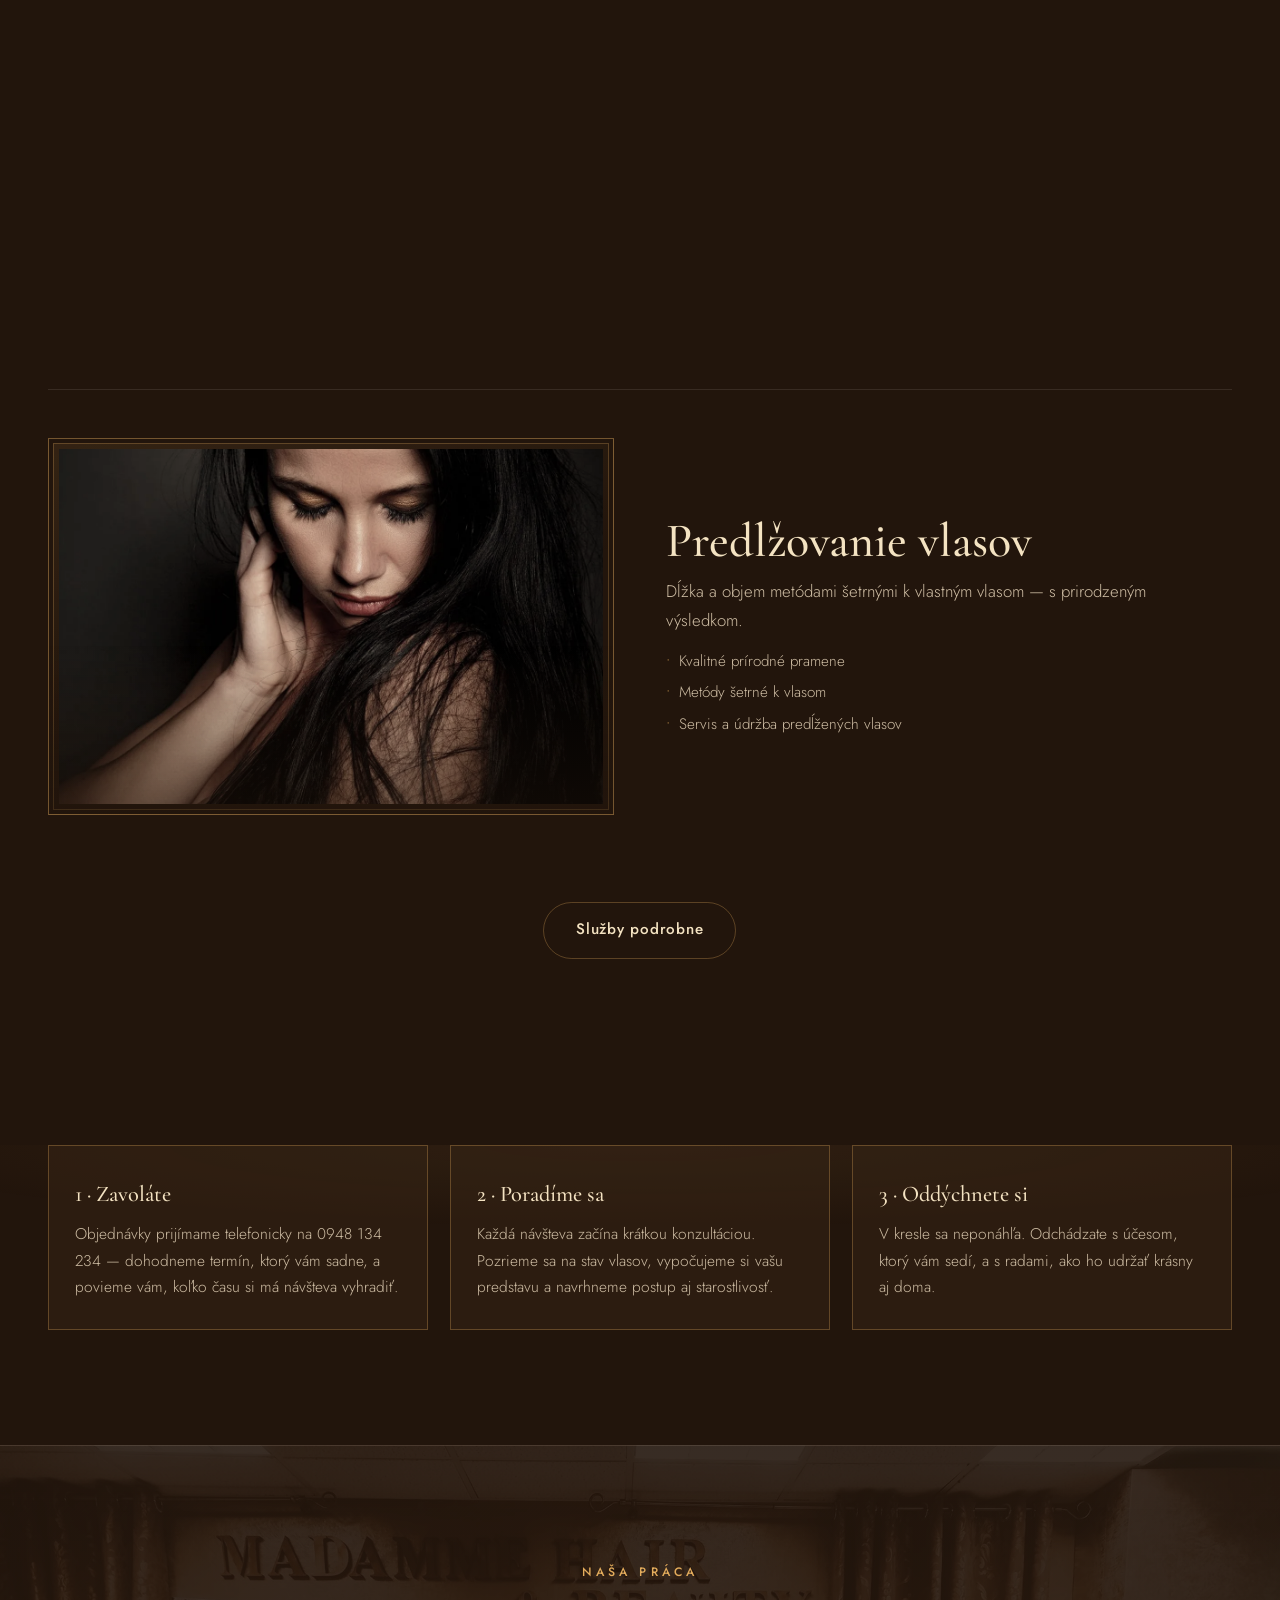
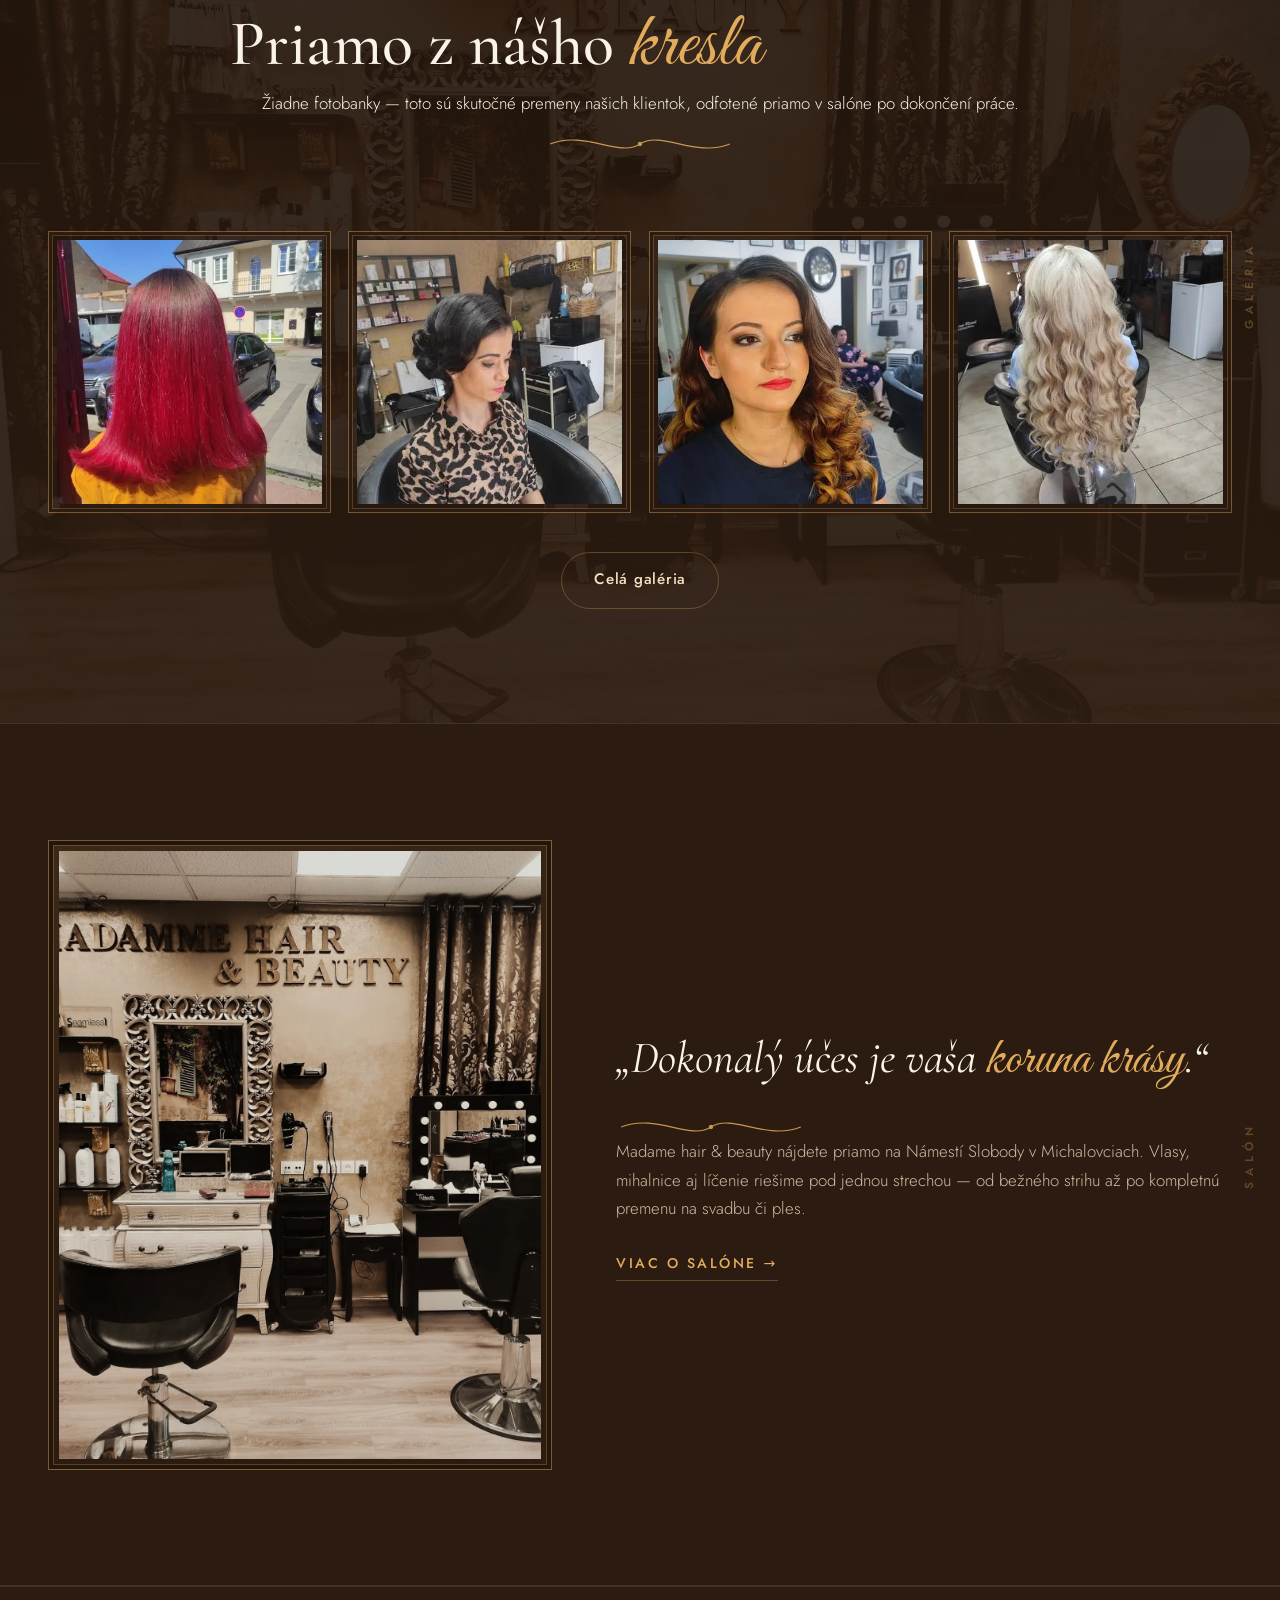
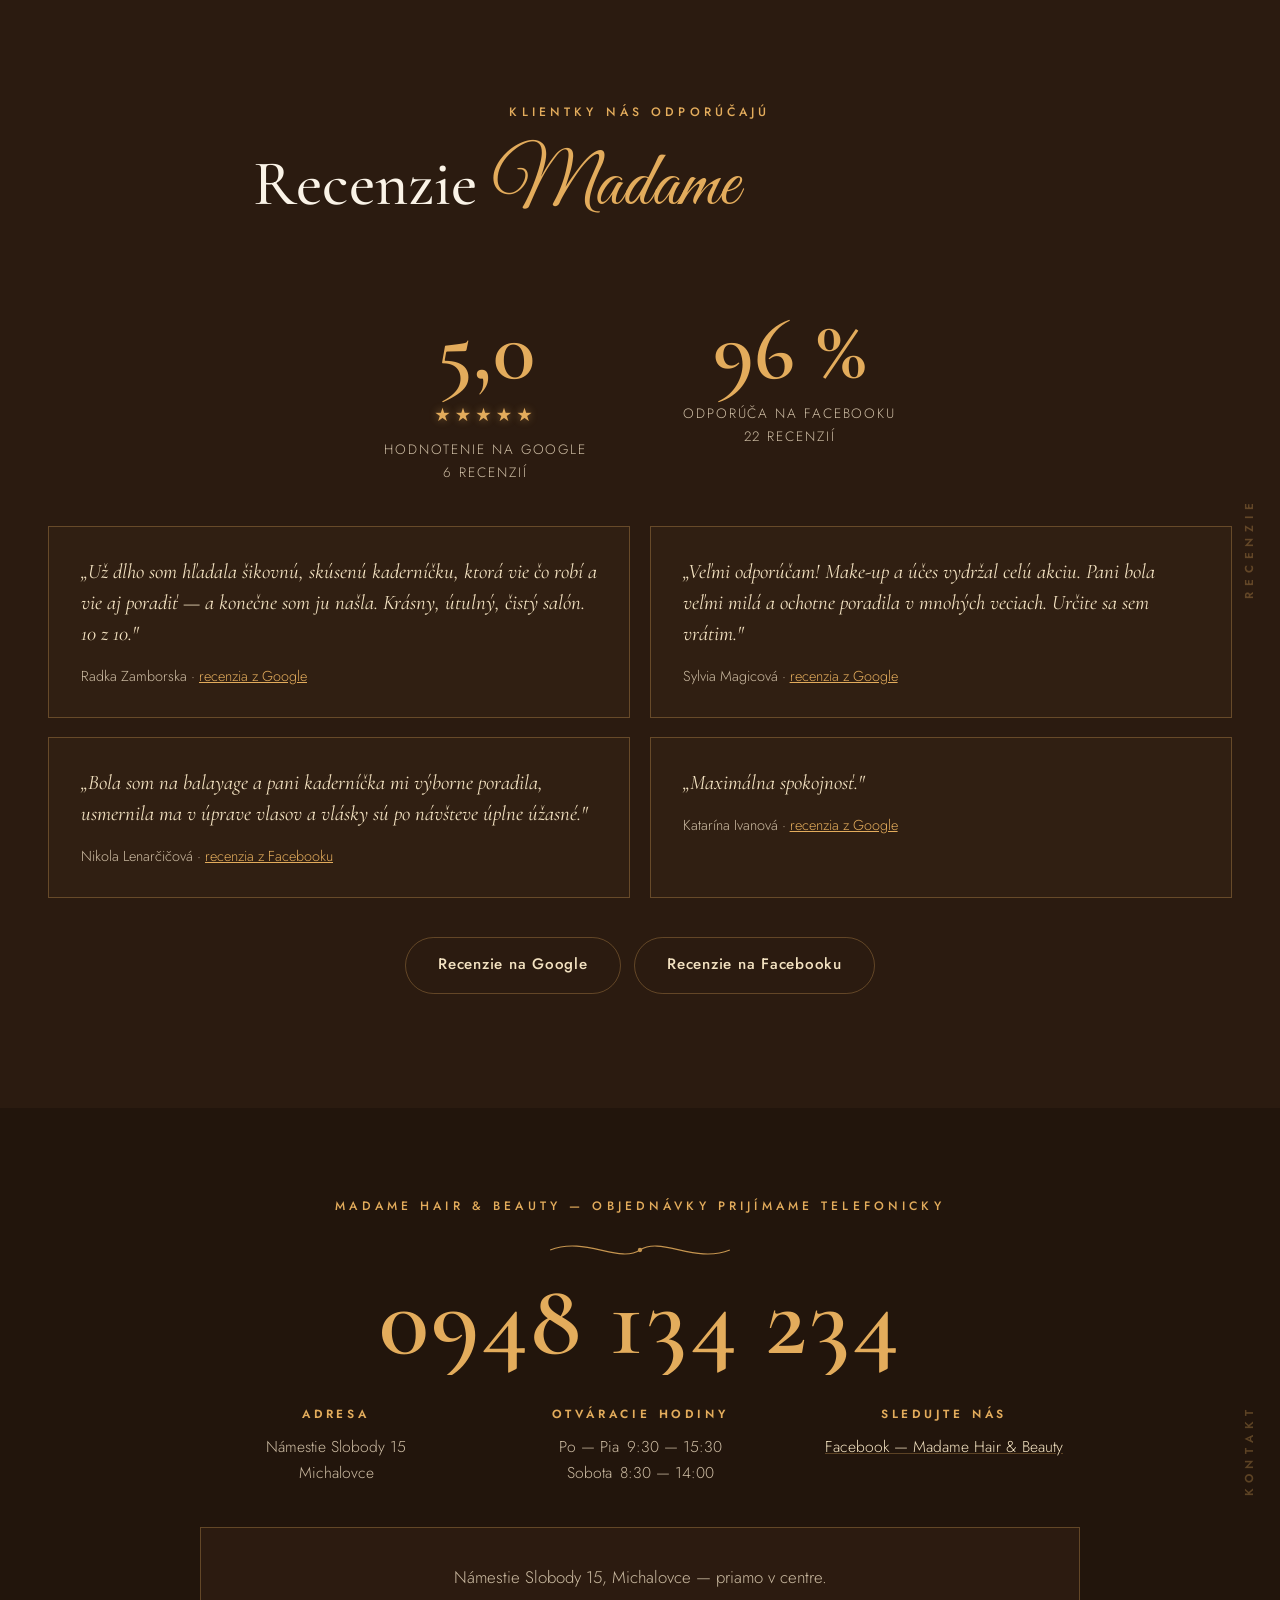
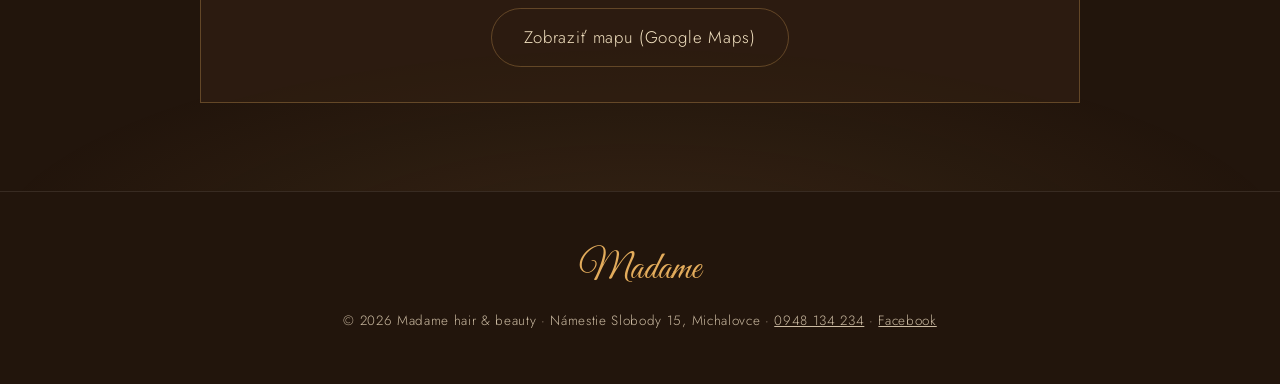
==== commit 7fe62df7: "v28: fix — button.btn-ghost mal natívne biele pozadie (nečitateľný text mapy) Co-Authored-By: Claude" ====
--- a/index.html
+++ b/index.html
@@ -69,7 +69,7 @@
 
 <link rel="preload" href="fonts/great-vibes-v21-latin_latin-ext-regular.woff2" as="font" type="font/woff2" crossorigin>
 <link rel="preload" href="fonts/cormorant-garamond-v21-latin_latin-ext-500.woff2" as="font" type="font/woff2" crossorigin>
-<link rel="stylesheet" href="css/style.css?v=27">
+<link rel="stylesheet" href="css/style.css?v=28">
 </head>
 <body>
 <header class="site-head" id="top">
--- a/css/style.css
+++ b/css/style.css
@@ -355,7 +355,13 @@
 
 .btn-gold:hover { box-shadow: 0 16px 48px rgba(217, 165, 92, 0.45); }
 
-.btn-ghost { border: 1px solid var(--line); color: var(--champagne); }
+.btn-ghost {
+  background: transparent;
+  border: 1px solid var(--line);
+  color: var(--champagne);
+}
+
+button.btn { font: inherit; cursor: pointer; }
 
 .btn-ghost:hover { border-color: var(--gold); color: var(--gold); }
 
